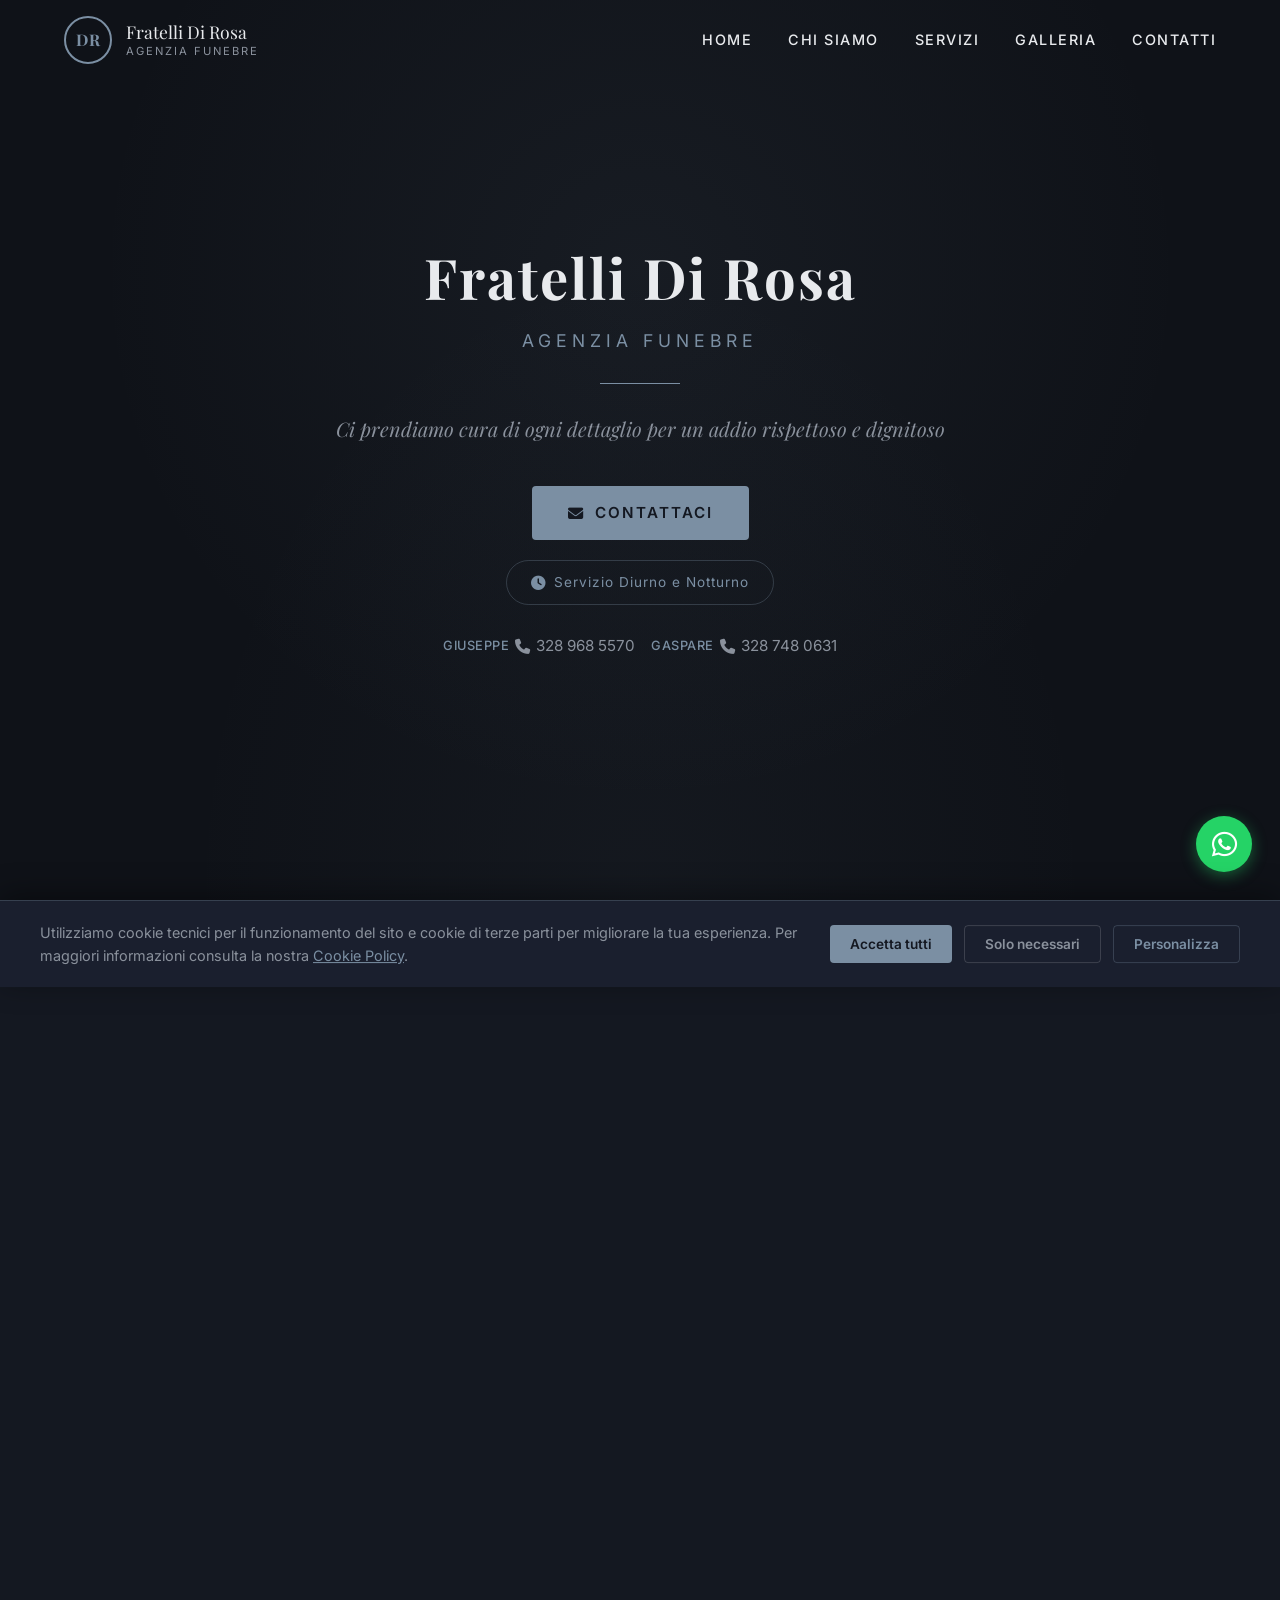
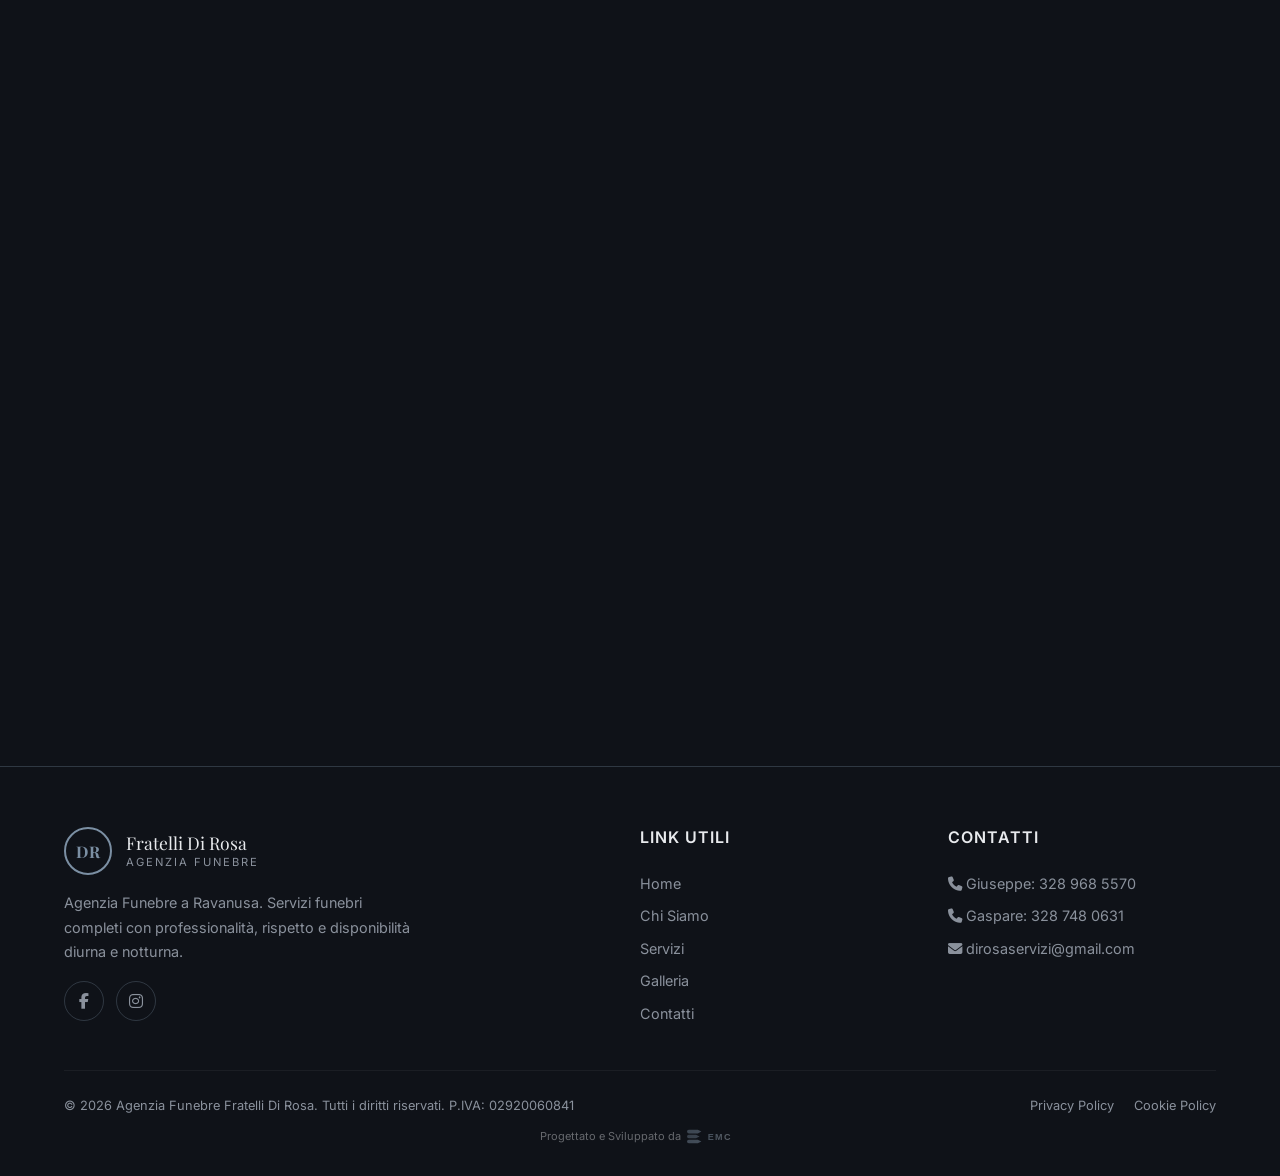
==== index.html @ 77606298 "Add gallery photos, service card background images, and proposal PPT - Downloaded 11 images from exi" ====
<!DOCTYPE html>
<html lang="it">
<head>
    <meta charset="UTF-8">
    <meta name="viewport" content="width=device-width, initial-scale=1.0">
    <meta name="description" content="Agenzia Funebre Fratelli Di Rosa a Ravanusa. Servizi funebri completi, lavori cimiteriali, tanatoestetica, cremazione. Disponibili diurno e notturno.">
    <meta name="keywords" content="agenzia funebre, Ravanusa, funerali, cremazione, lavori cimiteriali, tanatoestetica, camera ardente, Agrigento">
    <meta name="author" content="Agenzia Funebre Fratelli Di Rosa">
    <meta name="robots" content="index, follow">

    <!-- Open Graph -->
    <meta property="og:title" content="Fratelli Di Rosa - Agenzia Funebre">
    <meta property="og:description" content="Ci prendiamo cura di ogni dettaglio per un addio rispettoso e dignitoso. Servizi funebri completi a Ravanusa. Disponibili diurno e notturno.">
    <meta property="og:type" content="website">
    <meta property="og:locale" content="it_IT">

    <title>Fratelli Di Rosa - Agenzia Funebre | Ravanusa (AG)</title>

    <!-- Preconnect -->
    <link rel="preconnect" href="https://fonts.googleapis.com">
    <link rel="preconnect" href="https://fonts.gstatic.com" crossorigin>

    <!-- Google Fonts -->
    <link href="https://fonts.googleapis.com/css2?family=Inter:wght@300;400;500;600;700&family=Playfair+Display:ital,wght@0,400;0,500;0,600;0,700;1,400&display=swap" rel="stylesheet">

    <!-- Font Awesome -->
    <link rel="stylesheet" href="https://cdnjs.cloudflare.com/ajax/libs/font-awesome/6.5.1/css/all.min.css" integrity="sha512-DTOQO9RWCH3ppGqcWaEA1BIZOC6xxalwEsw9c2QQeAIftl+Vegovlnee1c9QX4TctnWMn13TZye+giMm8e2LwA==" crossorigin="anonymous" referrerpolicy="no-referrer">

    <!-- Favicon -->
    <link rel="icon" type="image/x-icon" href="favicon.ico">
    <link rel="apple-touch-icon" href="apple-touch-icon.png">

    <!-- Stylesheet -->
    <link rel="stylesheet" href="css/style.css">
</head>
<body>

    <!-- ========== HEADER ========== -->
    <header class="header" id="header">
        <div class="container">
            <nav class="nav">
                <a href="#hero" class="nav-logo">
                    <div class="nav-logo-icon">DR</div>
                    <div class="nav-logo-text">
                        Fratelli Di Rosa
                        <span>Agenzia Funebre</span>
                    </div>
                </a>

                <ul class="nav-links" id="navLinks">
                    <li><a href="#hero">Home</a></li>
                    <li><a href="#chi-siamo">Chi Siamo</a></li>
                    <li><a href="#servizi">Servizi</a></li>
                    <li><a href="#galleria">Galleria</a></li>
                    <li><a href="#contatti">Contatti</a></li>
                </ul>

                <button class="hamburger" id="hamburger" aria-label="Menu di navigazione" aria-expanded="false">
                    <span></span>
                    <span></span>
                    <span></span>
                </button>
            </nav>
        </div>
    </header>

    <!-- ========== HERO ========== -->
    <section class="hero" id="hero">
        <div class="hero-particles" id="heroParticles"></div>
        <div class="hero-content">
            <h1>Fratelli Di Rosa</h1>
            <p class="hero-subtitle">Agenzia Funebre</p>
            <div class="hero-divider"></div>
            <p class="hero-phrase">Ci prendiamo cura di ogni dettaglio per un addio rispettoso e dignitoso</p>
            <div class="hero-actions">
                <a href="#contatti" class="btn btn-primary">
                    <i class="fas fa-envelope"></i> Contattaci
                </a>
                <div class="hero-badge">
                    <i class="fas fa-clock"></i> Servizio Diurno e Notturno
                </div>
                <div class="hero-phones">
                    <a href="tel:+393289685570">
                        <span class="phone-name">Giuseppe</span>
                        <i class="fas fa-phone"></i> 328 968 5570
                    </a>
                    <a href="tel:+393287480631">
                        <span class="phone-name">Gaspare</span>
                        <i class="fas fa-phone"></i> 328 748 0631
                    </a>
                </div>
            </div>
        </div>
    </section>

    <!-- ========== CHI SIAMO ========== -->
    <section class="section about" id="chi-siamo">
        <div class="container">
            <div class="section-header fade-in">
                <h2>Chi Siamo</h2>
                <div class="section-line"></div>
                <p>Un'impresa familiare al servizio della comunità</p>
            </div>
            <div class="about-content fade-in">
                <div class="about-icon">
                    <i class="fas fa-hands-holding-heart"></i>
                </div>
                <p>
                    L'<strong>Agenzia Funebre Fratelli Di Rosa</strong> nasce dall'impegno e dalla dedizione
                    di due fratelli, <strong>Giuseppe</strong> e <strong>Gaspare Di Rosa</strong>, che hanno fatto
                    della cura e del rispetto per le famiglie la propria missione. Operiamo a Ravanusa
                    e in tutto il territorio provinciale con serietà e competenza.
                </p>
                <p>
                    Grazie alle certificazioni di <strong>Responsabile conduzione attività funeraria</strong>
                    e <strong>Addetto necroforo</strong>, garantiamo un servizio altamente qualificato e conforme
                    a tutte le normative vigenti. Ci occupiamo di ogni aspetto, dal supporto burocratico
                    all'organizzazione completa del rito funebre, per permettervi di vivere il momento
                    del commiato con serenità.
                </p>
                <p>
                    Il nostro impegno quotidiano è quello di offrire un servizio completo, discreto
                    e personalizzato, nel pieno rispetto della volontà e della memoria dei vostri cari.
                </p>
            </div>
            <div class="about-values fade-in">
                <div class="about-value">
                    <i class="fas fa-medal"></i>
                    <h4>Professionalità</h4>
                    <p>Competenza certificata e attenzione a ogni dettaglio organizzativo</p>
                </div>
                <div class="about-value">
                    <i class="fas fa-user-shield"></i>
                    <h4>Discrezione</h4>
                    <p>Riservatezza e rispetto in ogni fase del servizio</p>
                </div>
                <div class="about-value">
                    <i class="fas fa-graduation-cap"></i>
                    <h4>Competenza</h4>
                    <p>Personale qualificato con certificazioni professionali riconosciute</p>
                </div>
            </div>
        </div>
    </section>

    <!-- ========== SERVIZI ========== -->
    <section class="section services" id="servizi">
        <div class="container">
            <div class="section-header fade-in">
                <h2>I Nostri Servizi</h2>
                <div class="section-line"></div>
                <p>Un servizio completo per accompagnarvi in ogni necessità</p>
            </div>
            <div class="services-grid">
                <div class="service-card fade-in" style="background-image: url('images/s1.jpg');">
                    <div class="service-card-overlay"></div>
                    <div class="service-card-icon">
                        <i class="fas fa-file-signature"></i>
                    </div>
                    <h3>Agenzia Funebre Completa</h3>
                    <p>Organizzazione completa del servizio funebre: dalla scelta del cofano agli addobbi, dal trasporto alla cerimonia, gestendo ogni aspetto con cura e professionalità.</p>
                </div>
                <div class="service-card fade-in" style="background-image: url('images/s5.jpg');">
                    <div class="service-card-overlay"></div>
                    <div class="service-card-icon">
                        <i class="fas fa-landmark"></i>
                    </div>
                    <h3>Lavori Cimiteriali</h3>
                    <p>Servizi cimiteriali completi: tumulazione, estumulazione, esumazione, gestione loculi e manutenzione sepolture con competenza e rispetto.</p>
                </div>
                <div class="service-card fade-in" style="background-image: url('images/s6.jpg');">
                    <div class="service-card-overlay"></div>
                    <div class="service-card-icon">
                        <i class="fas fa-hand-sparkles"></i>
                    </div>
                    <h3>Tanatoestetica</h3>
                    <p>Trattamento estetico professionale della salma per restituire un aspetto sereno e naturale, nel rispetto della dignità del defunto.</p>
                </div>
                <div class="service-card fade-in" style="background-image: url('images/s1-1.jpg');">
                    <div class="service-card-overlay"></div>
                    <div class="service-card-icon">
                        <i class="fas fa-cross"></i>
                    </div>
                    <h3>Camera Ardente</h3>
                    <p>Allestimento della camera ardente presso il domicilio o le nostre strutture, curato in ogni dettaglio per un ultimo saluto raccolto e dignitoso.</p>
                </div>
                <div class="service-card fade-in" style="background-image: url('images/s2.jpg');">
                    <div class="service-card-overlay"></div>
                    <div class="service-card-icon">
                        <i class="fas fa-seedling"></i>
                    </div>
                    <h3>Addobbi Floreali</h3>
                    <p>Composizioni floreali eleganti e personalizzate per rendere omaggio ai vostri cari con gusto e raffinatezza.</p>
                </div>
                <div class="service-card fade-in" style="background-image: url('images/s3.jpg');">
                    <div class="service-card-overlay"></div>
                    <div class="service-card-icon">
                        <i class="fas fa-clipboard-check"></i>
                    </div>
                    <h3>Assistenza Burocratica</h3>
                    <p>Gestione completa di tutte le pratiche amministrative: certificati, permessi, comunicazioni agli enti competenti e disbrigo documentazione.</p>
                </div>
                <div class="service-card fade-in" style="background-image: url('images/s4.jpg');">
                    <div class="service-card-overlay"></div>
                    <div class="service-card-icon">
                        <i class="fas fa-fire"></i>
                    </div>
                    <h3>Cremazione Salma</h3>
                    <p>Assistenza completa per il servizio di cremazione, incluse le pratiche burocratiche e la scelta dell'urna cineraria.</p>
                </div>
            </div>
        </div>
    </section>

    <!-- ========== GALLERIA ========== -->
    <section class="section gallery" id="galleria">
        <div class="container">
            <div class="section-header fade-in">
                <h2>Galleria</h2>
                <div class="section-line"></div>
                <p>Le immagini della nostra agenzia e dei nostri servizi</p>
            </div>
            <div class="gallery-grid fade-in">
                <div class="gallery-item">
                    <img src="images/s1.jpg" alt="Agenzia Funebre Fratelli Di Rosa - Servizio funebre completo" loading="lazy">
                </div>
                <div class="gallery-item">
                    <img src="images/s1-1.jpg" alt="Allestimento camera ardente" loading="lazy">
                </div>
                <div class="gallery-item">
                    <img src="images/s2.jpg" alt="Addobbi floreali e composizioni" loading="lazy">
                </div>
                <div class="gallery-item">
                    <img src="images/s3.jpg" alt="Assistenza burocratica e pratiche funerarie" loading="lazy">
                </div>
                <div class="gallery-item">
                    <img src="images/s4.jpg" alt="Servizio cremazione salma" loading="lazy">
                </div>
                <div class="gallery-item">
                    <img src="images/s5.jpg" alt="Lavori cimiteriali" loading="lazy">
                </div>
                <div class="gallery-item">
                    <img src="images/s6.jpg" alt="Servizio di tanatoestetica" loading="lazy">
                </div>
                <div class="gallery-item">
                    <img src="images/s7.jpg" alt="Fratelli Di Rosa - La nostra agenzia" loading="lazy">
                </div>
                <div class="gallery-item">
                    <img src="images/s8.jpg" alt="Fratelli Di Rosa - Struttura e servizi" loading="lazy">
                </div>
                <div class="gallery-item">
                    <img src="images/s9.jpg" alt="Fratelli Di Rosa - Dettagli e allestimenti" loading="lazy">
                </div>
            </div>

            <!-- Lightbox Carousel -->
            <div class="lightbox-overlay" id="lightbox">
                <button class="lightbox-close" aria-label="Chiudi">&times;</button>
                <button class="lightbox-prev" aria-label="Foto precedente"><i class="fas fa-chevron-left"></i></button>
                <img src="" alt="" id="lightboxImg">
                <button class="lightbox-next" aria-label="Foto successiva"><i class="fas fa-chevron-right"></i></button>
                <div class="lightbox-counter" id="lightboxCounter"></div>
            </div>
        </div>
    </section>

    <!-- ========== PERCHÉ SCEGLIERCI ========== -->
    <section class="section why-us" id="perche-sceglierci">
        <div class="container">
            <div class="section-header fade-in">
                <h2>Perché Sceglierci</h2>
                <div class="section-line"></div>
            </div>
            <div class="why-us-grid">
                <div class="why-us-item fade-in">
                    <div class="why-us-item-icon">
                        <i class="fas fa-clock"></i>
                    </div>
                    <h3>Diurno e Notturno</h3>
                    <p>Siamo sempre raggiungibili, di giorno e di notte. In qualsiasi momento abbiate bisogno, potete contare sulla nostra presenza immediata e il nostro supporto.</p>
                </div>
                <div class="why-us-item fade-in">
                    <div class="why-us-item-icon">
                        <i class="fas fa-award"></i>
                    </div>
                    <h3>Esperienza e Certificazioni</h3>
                    <p>Personale qualificato con certificazioni di Responsabile conduzione attività funeraria e Addetto necroforo, per un servizio conforme alle normative e di altissima qualità.</p>
                </div>
                <div class="why-us-item fade-in">
                    <div class="why-us-item-icon">
                        <i class="fas fa-hand-holding-heart"></i>
                    </div>
                    <h3>Vicinanza Umana</h3>
                    <p>Ogni famiglia è unica. Offriamo un supporto umano e personalizzato, con la discrezione, l'empatia e il rispetto che il momento richiede.</p>
                </div>
            </div>
        </div>
    </section>

    <!-- ========== CONTATTI ========== -->
    <section class="section contact" id="contatti">
        <div class="container">
            <div class="section-header fade-in">
                <h2>Contattaci</h2>
                <div class="section-line"></div>
                <p>Siamo a vostra disposizione per qualsiasi necessità</p>
            </div>

            <div class="contact-wrapper">
                <!-- Info Contatti -->
                <div class="contact-info fade-in-left">
                    <h3>Recapiti</h3>

                    <div class="contact-info-item">
                        <i class="fas fa-location-dot"></i>
                        <div class="contact-info-item-content">
                            <h4>Indirizzo</h4>
                            <p>Via Olimpica 18, 92029<br>Ravanusa (AG)</p>
                        </div>
                    </div>

                    <div class="contact-info-item">
                        <i class="fas fa-phone"></i>
                        <div class="contact-info-item-content">
                            <h4>Telefono</h4>
                            <div class="contact-phones">
                                <a href="tel:+393289685570">Giuseppe: 328 968 5570</a>
                                <a href="tel:+393287480631">Gaspare: 328 748 0631</a>
                            </div>
                        </div>
                    </div>

                    <div class="contact-info-item">
                        <i class="fas fa-envelope"></i>
                        <div class="contact-info-item-content">
                            <h4>Email</h4>
                            <a href="mailto:dirosaservizi@gmail.com">dirosaservizi@gmail.com</a>
                        </div>
                    </div>

                    <div class="contact-info-item">
                        <i class="fas fa-clock"></i>
                        <div class="contact-info-item-content">
                            <h4>Disponibilità</h4>
                            <p>Servizio diurno e notturno<br>Sempre disponibili</p>
                        </div>
                    </div>
                </div>

                <!-- Form Contatto -->
                <div class="contact-form fade-in-right">
                    <h3>Scrivici un messaggio</h3>
                    <form id="contactForm" novalidate>
                        <div class="form-group">
                            <label for="nome">Nome e Cognome *</label>
                            <input type="text" id="nome" name="nome" placeholder="Il tuo nome completo" required>
                            <p class="error-message">Inserisci il tuo nome</p>
                        </div>
                        <div class="form-group">
                            <label for="telefono">Telefono *</label>
                            <input type="tel" id="telefono" name="telefono" placeholder="Il tuo numero di telefono" required>
                            <p class="error-message">Inserisci il tuo numero di telefono</p>
                        </div>
                        <div class="form-group">
                            <label for="email">Email</label>
                            <input type="email" id="email" name="email" placeholder="La tua email (opzionale)">
                            <p class="error-message">Inserisci un indirizzo email valido</p>
                        </div>
                        <div class="form-group">
                            <label for="messaggio">Messaggio *</label>
                            <textarea id="messaggio" name="messaggio" placeholder="Scrivi il tuo messaggio..." required></textarea>
                            <p class="error-message">Inserisci un messaggio</p>
                        </div>
                        <div class="form-checkbox" id="privacyCheckbox">
                            <input type="checkbox" id="privacy" name="privacy" required>
                            <label for="privacy">
                                Ho letto e accetto la <a href="privacy.html" target="_blank">Privacy Policy</a>.
                                Autorizzo il trattamento dei miei dati personali ai sensi del Regolamento UE 2016/679 (GDPR). *
                            </label>
                        </div>
                        <button type="submit" class="btn btn-primary btn-submit">
                            <i class="fas fa-paper-plane"></i> Invia Messaggio
                        </button>
                    </form>
                    <div class="form-success" id="formSuccess">
                        <i class="fas fa-check-circle"></i>
                        <h4>Messaggio inviato!</h4>
                        <p>Grazie per averci contattato. Vi risponderemo il prima possibile.</p>
                    </div>
                </div>
            </div>

            <!-- Google Maps -->
            <div class="contact-map fade-in">
                <h3>Dove Trovarci</h3>
                <div class="map-container" id="mapContainer">
                    <div class="map-placeholder" id="mapPlaceholder">
                        <i class="fas fa-map-marker-alt"></i>
                        <p>Per visualizzare la mappa, accetta i cookie di terze parti.</p>
                        <p><a href="https://maps.google.com/?q=Via+Olimpica+18+Ravanusa+AG" target="_blank" rel="noopener noreferrer">Apri in Google Maps</a></p>
                    </div>
                </div>
            </div>
        </div>
    </section>

    <!-- ========== FOOTER ========== -->
    <footer class="footer">
        <div class="container">
            <div class="footer-content">
                <div class="footer-brand">
                    <a href="#hero" class="nav-logo">
                        <div class="nav-logo-icon">DR</div>
                        <div class="nav-logo-text">
                            Fratelli Di Rosa
                            <span>Agenzia Funebre</span>
                        </div>
                    </a>
                    <p>
                        Agenzia Funebre a Ravanusa.
                        Servizi funebri completi con professionalità, rispetto e disponibilità diurna e notturna.
                    </p>
                    <div class="footer-social">
                        <a href="https://www.facebook.com/AgenziaFunebreDiRosa" target="_blank" rel="noopener noreferrer" aria-label="Facebook"><i class="fab fa-facebook-f"></i></a>
                        <a href="https://www.instagram.com/agenzia_funebre_f.lli_di_rosa" target="_blank" rel="noopener noreferrer" aria-label="Instagram"><i class="fab fa-instagram"></i></a>
                    </div>
                </div>

                <div class="footer-col">
                    <h4>Link Utili</h4>
                    <div class="footer-links">
                        <a href="#hero">Home</a>
                        <a href="#chi-siamo">Chi Siamo</a>
                        <a href="#servizi">Servizi</a>
                        <a href="#galleria">Galleria</a>
                        <a href="#contatti">Contatti</a>
                    </div>
                </div>

                <div class="footer-col">
                    <h4>Contatti</h4>
                    <div class="footer-links">
                        <a href="tel:+393289685570"><i class="fas fa-phone"></i> Giuseppe: 328 968 5570</a>
                        <a href="tel:+393287480631"><i class="fas fa-phone"></i> Gaspare: 328 748 0631</a>
                        <a href="mailto:dirosaservizi@gmail.com"><i class="fas fa-envelope"></i> dirosaservizi@gmail.com</a>
                    </div>
                </div>
            </div>

            <div class="footer-bottom">
                <p>&copy; 2026 Agenzia Funebre Fratelli Di Rosa. Tutti i diritti riservati. P.IVA: 02920060841</p>
                <div class="footer-bottom-links">
                    <a href="privacy.html">Privacy Policy</a>
                    <a href="cookie-policy.html">Cookie Policy</a>
                </div>
            </div>
            <a href="https://www.enricomariacaruso.it" target="_blank" rel="noopener" title="Progettato e Sviluppato da Enrico Maria Caruso" style="margin-top:10px;display:flex;align-items:center;justify-content:center;gap:6px;opacity:0.4;font-size:11px;text-decoration:none;color:inherit;"><span>Progettato e Sviluppato da</span> <svg xmlns="http://www.w3.org/2000/svg" viewBox="0 0 120 40" height="18"><defs><linearGradient id="emcG" x1="0" y1="0" x2="120" y2="40" gradientUnits="userSpaceOnUse"><stop offset="0%" stop-color="#7b8fa3"/><stop offset="45%" stop-color="#9bb0c4"/><stop offset="100%" stop-color="#e8eaed"/></linearGradient><linearGradient id="emcIG" x1="0" y1="0" x2="40" y2="40" gradientUnits="userSpaceOnUse"><stop offset="0%" stop-color="#7b8fa3"/><stop offset="100%" stop-color="#9bb0c4"/></linearGradient></defs><path d="M4,4 H24 L32,8 L24,12 H4 A4,4 0 0,1 4,4Z" fill="url(#emcIG)"/><path d="M4,15 H20 L28,19 L20,23 H4 A4,4 0 0,1 4,15Z" fill="url(#emcIG)" opacity="0.85"/><path d="M4,26 H24 L32,30 L24,34 H4 A4,4 0 0,1 4,26Z" fill="url(#emcIG)"/><text x="46" y="27" font-family="'Space Grotesk','Segoe UI','Helvetica Neue',Arial,sans-serif" font-size="20" font-weight="700" fill="url(#emcG)" letter-spacing="3">EMC</text></svg></a>
        </div>
    </footer>

    <!-- ========== COOKIE BANNER ========== -->
    <div class="cookie-banner" id="cookieBanner">
        <div class="cookie-banner-content">
            <div class="cookie-banner-text">
                <p>
                    Utilizziamo cookie tecnici per il funzionamento del sito e cookie di terze parti per
                    migliorare la tua esperienza. Per maggiori informazioni consulta la nostra
                    <a href="cookie-policy.html">Cookie Policy</a>.
                </p>
            </div>
            <div class="cookie-banner-actions">
                <button class="cookie-btn cookie-btn-accept" id="cookieAcceptAll">Accetta tutti</button>
                <button class="cookie-btn cookie-btn-necessary" id="cookieNecessary">Solo necessari</button>
                <button class="cookie-btn cookie-btn-settings" id="cookieSettings">Personalizza</button>
            </div>
        </div>
    </div>

    <!-- ========== COOKIE MODAL ========== -->
    <div class="cookie-modal-overlay" id="cookieModalOverlay">
        <div class="cookie-modal">
            <h3>Impostazioni Cookie</h3>
            <p>Scegli quali categorie di cookie desideri accettare. I cookie tecnici sono necessari per il funzionamento del sito e non possono essere disattivati.</p>

            <div class="cookie-category">
                <div class="cookie-category-header">
                    <h4>Cookie Tecnici</h4>
                    <span class="cookie-always-active">Sempre attivi</span>
                </div>
                <p>Necessari per il funzionamento del sito web. Includono le preferenze sui cookie e le funzionalità essenziali.</p>
            </div>

            <div class="cookie-category">
                <div class="cookie-category-header">
                    <h4>Cookie di Terze Parti</h4>
                    <label class="toggle-switch">
                        <input type="checkbox" id="cookieThirdParty">
                        <span class="toggle-slider"></span>
                    </label>
                </div>
                <p>Utilizzati per integrare servizi esterni come Google Maps e Google Fonts. La disattivazione potrebbe limitare alcune funzionalità.</p>
            </div>

            <div class="cookie-modal-actions">
                <button class="cookie-btn cookie-btn-necessary" id="cookieModalReject">Solo necessari</button>
                <button class="cookie-btn cookie-btn-accept" id="cookieModalSave">Salva preferenze</button>
            </div>
        </div>
    </div>

    <!-- WhatsApp Button -->
    <a href="https://wa.me/393289685570?text=Buongiorno%2C%20vorrei%20informazioni%20sui%20vostri%20servizi." class="whatsapp-btn" target="_blank" rel="noopener noreferrer" aria-label="Contattaci su WhatsApp">
        <i class="fab fa-whatsapp"></i>
    </a>

    <!-- Scripts -->
    <script src="js/cookie.js"></script>
    <script src="js/main.js"></script>

</body>
</html>
---- css/style.css ----
/* ============================================
   Fratelli Di Rosa - Agenzia Funebre
   Tema Elegante Scuro con Accenti Blu/Argento
   ============================================ */

/* --- CSS Variables --- */
:root {
    --bg-primary: #141821;
    --bg-secondary: #0f1218;
    --bg-tertiary: #1a1f2e;
    --accent: #7b8fa3;
    --accent-light: #9bb0c4;
    --accent-transparent: rgba(123, 143, 163, 0.3);
    --accent-glow: rgba(123, 143, 163, 0.15);
    --text-primary: #e8eaed;
    --text-secondary: #8a919c;
    --text-dark: #141821;
    --font-heading: 'Playfair Display', Georgia, serif;
    --font-body: 'Inter', 'Lato', Arial, sans-serif;
    --transition: 0.3s ease;
    --transition-slow: 0.6s ease;
    --max-width: 1200px;
    --nav-height: 80px;
}

/* --- Reset & Base --- */
*,
*::before,
*::after {
    margin: 0;
    padding: 0;
    box-sizing: border-box;
}

html {
    scroll-behavior: smooth;
    font-size: 16px;
}

body {
    font-family: var(--font-body);
    background-color: var(--bg-primary);
    color: var(--text-primary);
    line-height: 1.7;
    overflow-x: hidden;
    -webkit-font-smoothing: antialiased;
    -moz-osx-font-smoothing: grayscale;
}

a {
    color: var(--accent);
    text-decoration: none;
    transition: color var(--transition);
}

a:hover {
    color: var(--accent-light);
}

img {
    max-width: 100%;
    height: auto;
    display: block;
}

ul {
    list-style: none;
}

h1, h2, h3, h4, h5, h6 {
    font-family: var(--font-heading);
    font-weight: 700;
    line-height: 1.3;
    color: var(--text-primary);
}

.container {
    width: 100%;
    max-width: var(--max-width);
    margin: 0 auto;
    padding: 0 24px;
}

/* --- Section Shared --- */
.section {
    padding: 100px 0;
}

.section-header {
    text-align: center;
    margin-bottom: 60px;
}

.section-header h2 {
    font-size: 2.5rem;
    margin-bottom: 16px;
    color: var(--text-primary);
}

.section-header .section-line {
    width: 60px;
    height: 3px;
    background: var(--accent);
    margin: 0 auto 20px;
    border-radius: 2px;
}

.section-header p {
    font-size: 1.1rem;
    color: var(--text-secondary);
    max-width: 600px;
    margin: 0 auto;
}

/* --- Scroll Animations --- */
.fade-in {
    opacity: 0;
    transform: translateY(30px);
    transition: opacity 0.8s ease, transform 0.8s ease;
}

.fade-in.visible {
    opacity: 1;
    transform: translateY(0);
}

.fade-in-left {
    opacity: 0;
    transform: translateX(-40px);
    transition: opacity 0.8s ease, transform 0.8s ease;
}

.fade-in-left.visible {
    opacity: 1;
    transform: translateX(0);
}

.fade-in-right {
    opacity: 0;
    transform: translateX(40px);
    transition: opacity 0.8s ease, transform 0.8s ease;
}

.fade-in-right.visible {
    opacity: 1;
    transform: translateX(0);
}

/* --- Header / Navbar --- */
.header {
    position: fixed;
    top: 0;
    left: 0;
    width: 100%;
    z-index: 1000;
    transition: background-color var(--transition), box-shadow var(--transition);
    background-color: transparent;
}

.header.scrolled {
    background-color: rgba(15, 18, 24, 0.97);
    box-shadow: 0 2px 20px rgba(0, 0, 0, 0.5);
    backdrop-filter: blur(10px);
}

.nav {
    display: flex;
    align-items: center;
    justify-content: space-between;
    height: var(--nav-height);
}

.nav-logo {
    display: flex;
    align-items: center;
    gap: 14px;
    text-decoration: none;
}

.nav-logo-icon {
    width: 48px;
    height: 48px;
    border: 2px solid var(--accent);
    border-radius: 50%;
    display: flex;
    align-items: center;
    justify-content: center;
    font-family: var(--font-heading);
    font-weight: 700;
    font-size: 1rem;
    color: var(--accent);
    flex-shrink: 0;
    letter-spacing: 1px;
}

.nav-logo-text {
    font-family: var(--font-heading);
    font-size: 1.1rem;
    color: var(--text-primary);
    line-height: 1.3;
}

.nav-logo-text span {
    display: block;
    font-size: 0.7rem;
    color: var(--text-secondary);
    font-family: var(--font-body);
    text-transform: uppercase;
    letter-spacing: 2px;
}

.nav-links {
    display: flex;
    align-items: center;
    gap: 36px;
}

.nav-links a {
    color: var(--text-primary);
    font-size: 0.9rem;
    font-weight: 500;
    text-transform: uppercase;
    letter-spacing: 1.5px;
    position: relative;
    padding: 4px 0;
}

.nav-links a::after {
    content: '';
    position: absolute;
    bottom: -2px;
    left: 0;
    width: 0;
    height: 2px;
    background: var(--accent);
    transition: width var(--transition);
}

.nav-links a:hover::after,
.nav-links a.active::after {
    width: 100%;
}

.nav-links a:hover,
.nav-links a.active {
    color: var(--accent);
}

/* Hamburger Menu */
.hamburger {
    display: none;
    flex-direction: column;
    justify-content: center;
    gap: 5px;
    cursor: pointer;
    padding: 8px;
    background: none;
    border: none;
    z-index: 1001;
}

.hamburger span {
    display: block;
    width: 26px;
    height: 2px;
    background: var(--text-primary);
    transition: all var(--transition);
    border-radius: 2px;
}

.hamburger.active span:nth-child(1) {
    transform: rotate(45deg) translate(5px, 5px);
}

.hamburger.active span:nth-child(2) {
    opacity: 0;
}

.hamburger.active span:nth-child(3) {
    transform: rotate(-45deg) translate(5px, -5px);
}

/* --- Hero Section --- */
.hero {
    position: relative;
    min-height: 100vh;
    display: flex;
    align-items: center;
    justify-content: center;
    text-align: center;
    background: var(--bg-secondary);
    overflow: hidden;
}

.hero::before {
    content: '';
    position: absolute;
    inset: 0;
    background:
        radial-gradient(ellipse at 50% 30%, rgba(123, 143, 163, 0.08) 0%, transparent 60%),
        radial-gradient(ellipse at 50% 100%, rgba(123, 143, 163, 0.05) 0%, transparent 50%);
    pointer-events: none;
}

/* Floating Particles */
.hero-particles {
    position: absolute;
    inset: 0;
    z-index: 0;
    pointer-events: none;
}

.particle {
    position: absolute;
    background: var(--accent);
    border-radius: 50%;
    opacity: 0;
}

.particle--circle {
    animation: float-up 8s infinite ease-in-out;
}

.particle--cross {
    background: none;
    border-radius: 0;
    animation: float-up-spin 10s infinite ease-in-out;
}

.particle--cross::before,
.particle--cross::after {
    content: '';
    position: absolute;
    background: var(--accent);
    border-radius: 1px;
}

.particle--cross::before {
    width: 100%;
    height: 30%;
    top: 35%;
    left: 0;
}

.particle--cross::after {
    width: 30%;
    height: 100%;
    top: 0;
    left: 35%;
}

.particle--diamond {
    border-radius: 2px;
    animation: float-up-diamond 9s infinite ease-in-out;
}

@keyframes float-up {
    0% {
        opacity: 0;
        transform: translateY(100vh) scale(0);
    }
    10% {
        opacity: 0.5;
    }
    50% {
        opacity: 0.4;
    }
    90% {
        opacity: 0.3;
    }
    100% {
        opacity: 0;
        transform: translateY(-10vh) scale(1);
    }
}

@keyframes float-up-spin {
    0% {
        opacity: 0;
        transform: translateY(100vh) scale(0) rotate(0deg);
    }
    10% {
        opacity: 0.35;
    }
    50% {
        opacity: 0.25;
    }
    90% {
        opacity: 0.15;
    }
    100% {
        opacity: 0;
        transform: translateY(-10vh) scale(1) rotate(180deg);
    }
}

@keyframes float-up-diamond {
    0% {
        opacity: 0;
        transform: translateY(100vh) scale(0) rotate(45deg);
    }
    10% {
        opacity: 0.45;
    }
    50% {
        opacity: 0.35;
    }
    90% {
        opacity: 0.2;
    }
    100% {
        opacity: 0;
        transform: translateY(-10vh) scale(1) rotate(45deg);
    }
}

.hero-content {
    position: relative;
    z-index: 1;
    padding: 0 24px;
    max-width: 800px;
}

.hero h1 {
    font-size: 3.5rem;
    margin-bottom: 12px;
    letter-spacing: 2px;
    color: var(--text-primary);
}

.hero-subtitle {
    font-size: 1.1rem;
    text-transform: uppercase;
    letter-spacing: 5px;
    color: var(--accent);
    margin-bottom: 28px;
    font-weight: 400;
}

.hero-divider {
    width: 80px;
    height: 1px;
    background: var(--accent);
    margin: 0 auto 28px;
}

.hero-phrase {
    font-size: 1.25rem;
    color: var(--text-secondary);
    font-style: italic;
    margin-bottom: 40px;
    font-family: var(--font-heading);
}

.hero-actions {
    display: flex;
    flex-direction: column;
    align-items: center;
    gap: 20px;
}

.btn {
    display: inline-flex;
    align-items: center;
    gap: 10px;
    padding: 14px 36px;
    font-size: 0.95rem;
    font-weight: 600;
    text-transform: uppercase;
    letter-spacing: 2px;
    border: none;
    border-radius: 4px;
    cursor: pointer;
    transition: all var(--transition);
    text-decoration: none;
    font-family: var(--font-body);
}

.btn-primary {
    background: var(--accent);
    color: var(--text-dark);
}

.btn-primary:hover {
    background: var(--accent-light);
    color: var(--text-dark);
    transform: translateY(-2px);
    box-shadow: 0 8px 25px rgba(123, 143, 163, 0.3);
}

.btn-outline {
    background: transparent;
    color: var(--accent);
    border: 1px solid var(--accent);
}

.btn-outline:hover {
    background: var(--accent);
    color: var(--text-dark);
    transform: translateY(-2px);
}

.hero-badge {
    display: inline-flex;
    align-items: center;
    gap: 8px;
    padding: 10px 24px;
    border: 1px solid var(--accent-transparent);
    border-radius: 50px;
    font-size: 0.85rem;
    color: var(--accent);
    letter-spacing: 1px;
}

.hero-badge i {
    font-size: 0.9rem;
}

.hero-phones {
    display: flex;
    flex-wrap: wrap;
    justify-content: center;
    gap: 16px;
    margin-top: 8px;
}

.hero-phones a {
    color: var(--text-secondary);
    font-size: 0.95rem;
    display: inline-flex;
    align-items: center;
    gap: 6px;
    transition: color var(--transition);
}

.hero-phones a:hover {
    color: var(--accent);
}

.hero-phones .phone-name {
    color: var(--accent);
    font-weight: 500;
    font-size: 0.8rem;
    text-transform: uppercase;
    letter-spacing: 0.5px;
}

/* --- Chi Siamo --- */
.about {
    background: var(--bg-primary);
}

.about-content {
    max-width: 800px;
    margin: 0 auto;
    text-align: center;
}

.about-icon {
    font-size: 2.5rem;
    color: var(--accent);
    margin-bottom: 24px;
}

.about-content p {
    font-size: 1.1rem;
    color: var(--text-secondary);
    margin-bottom: 20px;
    line-height: 1.9;
}

.about-content p:last-of-type {
    margin-bottom: 0;
}

.about-values {
    display: grid;
    grid-template-columns: repeat(3, 1fr);
    gap: 40px;
    margin-top: 50px;
    padding-top: 50px;
    border-top: 1px solid var(--accent-transparent);
}

.about-value {
    text-align: center;
}

.about-value i {
    font-size: 1.8rem;
    color: var(--accent);
    margin-bottom: 14px;
    display: block;
}

.about-value h4 {
    font-size: 1.1rem;
    margin-bottom: 8px;
    color: var(--text-primary);
}

.about-value p {
    font-size: 0.9rem;
    color: var(--text-secondary);
    margin-bottom: 0;
}

/* --- Servizi --- */
.services {
    background: var(--bg-secondary);
}

.services-grid {
    display: grid;
    grid-template-columns: repeat(3, 1fr);
    gap: 30px;
}

.service-card {
    background: var(--bg-tertiary);
    border: 1px solid rgba(255, 255, 255, 0.05);
    border-radius: 8px;
    padding: 40px 30px;
    text-align: center;
    transition: all var(--transition);
    position: relative;
    overflow: hidden;
    background-size: cover;
    background-position: center;
    background-repeat: no-repeat;
}

.service-card-overlay {
    position: absolute;
    inset: 0;
    background: rgba(20, 24, 33, 0.88);
    transition: background var(--transition);
    z-index: 0;
}

.service-card:hover .service-card-overlay {
    background: rgba(20, 24, 33, 0.78);
}

.service-card::before {
    content: '';
    position: absolute;
    top: 0;
    left: 0;
    right: 0;
    height: 3px;
    background: var(--accent);
    transform: scaleX(0);
    transition: transform var(--transition);
    z-index: 2;
}

.service-card:hover {
    border-color: var(--accent-transparent);
    transform: translateY(-5px);
    box-shadow: 0 10px 40px rgba(0, 0, 0, 0.3);
}

.service-card:hover::before {
    transform: scaleX(1);
}

.service-card h3,
.service-card p {
    position: relative;
    z-index: 1;
}

.service-card-icon {
    position: relative;
    z-index: 1;
    width: 70px;
    height: 70px;
    margin: 0 auto 24px;
    border-radius: 50%;
    background: var(--accent-glow);
    display: flex;
    align-items: center;
    justify-content: center;
    font-size: 1.6rem;
    color: var(--accent);
    transition: all var(--transition);
}

.service-card:hover .service-card-icon {
    background: var(--accent);
    color: var(--text-dark);
}

.service-card h3 {
    font-size: 1.2rem;
    margin-bottom: 14px;
    color: var(--text-primary);
}

.service-card p {
    font-size: 0.95rem;
    color: var(--text-secondary);
    line-height: 1.7;
}

/* --- Galleria --- */
.gallery {
    background: var(--bg-primary);
}

.gallery-grid {
    display: grid;
    grid-template-columns: repeat(3, 1fr);
    gap: 20px;
}

.gallery-item {
    border-radius: 8px;
    overflow: hidden;
    position: relative;
    aspect-ratio: 4 / 3;
    cursor: pointer;
}

.gallery-item img {
    width: 100%;
    height: 100%;
    object-fit: cover;
    transition: transform 0.5s ease, filter var(--transition);
    filter: brightness(0.85);
}

.gallery-item:hover img {
    transform: scale(1.05);
    filter: brightness(1);
}

.gallery-item::after {
    content: '';
    position: absolute;
    inset: 0;
    border: 1px solid transparent;
    border-radius: 8px;
    transition: border-color var(--transition);
}

.gallery-item:hover::after {
    border-color: var(--accent-transparent);
}

.gallery-placeholder {
    grid-column: 1 / -1;
    display: flex;
    flex-direction: column;
    align-items: center;
    justify-content: center;
    padding: 80px 24px;
    background: var(--bg-tertiary);
    border: 1px dashed var(--accent-transparent);
    border-radius: 8px;
    text-align: center;
    gap: 16px;
}

.gallery-placeholder i {
    font-size: 3rem;
    color: var(--accent);
    opacity: 0.5;
}

.gallery-placeholder p {
    font-size: 1.05rem;
    color: var(--text-secondary);
}

/* Lightbox Carousel */
.lightbox-overlay {
    position: fixed;
    inset: 0;
    background: rgba(0, 0, 0, 0.94);
    z-index: 10000;
    display: none;
    align-items: center;
    justify-content: center;
    padding: 24px 80px;
}

.lightbox-overlay.show {
    display: flex;
}

.lightbox-overlay img {
    max-width: 85vw;
    max-height: 82vh;
    object-fit: contain;
    border-radius: 4px;
    transition: opacity 0.3s ease;
}

.lightbox-close {
    position: absolute;
    top: 20px;
    right: 28px;
    background: none;
    border: none;
    color: var(--text-primary);
    font-size: 2rem;
    cursor: pointer;
    opacity: 0.7;
    transition: opacity var(--transition);
    z-index: 1;
}

.lightbox-close:hover {
    opacity: 1;
}

.lightbox-prev,
.lightbox-next {
    position: absolute;
    top: 50%;
    transform: translateY(-50%);
    background: rgba(255, 255, 255, 0.08);
    border: 1px solid rgba(255, 255, 255, 0.15);
    color: var(--text-primary);
    width: 50px;
    height: 50px;
    border-radius: 50%;
    display: flex;
    align-items: center;
    justify-content: center;
    font-size: 1.1rem;
    cursor: pointer;
    opacity: 0.6;
    transition: all var(--transition);
    z-index: 1;
}

.lightbox-prev {
    left: 20px;
}

.lightbox-next {
    right: 20px;
}

.lightbox-prev:hover,
.lightbox-next:hover {
    opacity: 1;
    background: var(--accent);
    border-color: var(--accent);
    color: var(--text-dark);
}

.lightbox-counter {
    position: absolute;
    bottom: 24px;
    left: 50%;
    transform: translateX(-50%);
    font-size: 0.9rem;
    color: var(--text-secondary);
    letter-spacing: 2px;
}

/* --- Perche Sceglierci --- */
.why-us {
    background: var(--bg-primary);
}

.why-us-grid {
    display: grid;
    grid-template-columns: repeat(3, 1fr);
    gap: 40px;
}

.why-us-item {
    text-align: center;
    padding: 40px 30px;
}

.why-us-item-icon {
    width: 80px;
    height: 80px;
    margin: 0 auto 24px;
    border: 2px solid var(--accent-transparent);
    border-radius: 50%;
    display: flex;
    align-items: center;
    justify-content: center;
    font-size: 1.8rem;
    color: var(--accent);
    transition: all var(--transition);
}

.why-us-item:hover .why-us-item-icon {
    border-color: var(--accent);
    background: var(--accent-glow);
}

.why-us-item h3 {
    font-size: 1.3rem;
    margin-bottom: 14px;
    color: var(--text-primary);
}

.why-us-item p {
    font-size: 0.95rem;
    color: var(--text-secondary);
    line-height: 1.8;
}

/* --- Contatti --- */
.contact {
    background: var(--bg-secondary);
}

.contact-wrapper {
    display: grid;
    grid-template-columns: 1fr 1fr;
    gap: 60px;
}

.contact-info h3 {
    font-size: 1.5rem;
    margin-bottom: 30px;
    color: var(--text-primary);
}

.contact-info-item {
    display: flex;
    align-items: flex-start;
    gap: 16px;
    margin-bottom: 28px;
}

.contact-info-item i {
    width: 44px;
    height: 44px;
    border: 1px solid var(--accent-transparent);
    border-radius: 50%;
    display: flex;
    align-items: center;
    justify-content: center;
    color: var(--accent);
    font-size: 1rem;
    flex-shrink: 0;
    margin-top: 2px;
}

.contact-info-item-content h4 {
    font-size: 1rem;
    font-family: var(--font-body);
    font-weight: 600;
    color: var(--text-primary);
    margin-bottom: 4px;
}

.contact-info-item-content p,
.contact-info-item-content a {
    font-size: 0.95rem;
    color: var(--text-secondary);
    line-height: 1.7;
}

.contact-info-item-content a:hover {
    color: var(--accent);
}

.contact-phones {
    display: flex;
    flex-direction: column;
    gap: 4px;
}

/* Contact Form */
.contact-form h3 {
    font-size: 1.5rem;
    margin-bottom: 30px;
    color: var(--text-primary);
}

.form-group {
    margin-bottom: 20px;
}

.form-group label {
    display: block;
    font-size: 0.85rem;
    font-weight: 500;
    color: var(--text-secondary);
    margin-bottom: 8px;
    text-transform: uppercase;
    letter-spacing: 1px;
}

.form-group input,
.form-group textarea {
    width: 100%;
    padding: 14px 18px;
    background: var(--bg-tertiary);
    border: 1px solid rgba(255, 255, 255, 0.08);
    border-radius: 4px;
    color: var(--text-primary);
    font-family: var(--font-body);
    font-size: 0.95rem;
    transition: border-color var(--transition);
    outline: none;
}

.form-group input:focus,
.form-group textarea:focus {
    border-color: var(--accent);
}

.form-group input::placeholder,
.form-group textarea::placeholder {
    color: var(--text-secondary);
    opacity: 0.5;
}

.form-group textarea {
    resize: vertical;
    min-height: 130px;
}

.form-group.error input,
.form-group.error textarea {
    border-color: #c94c4c;
}

.form-group .error-message {
    color: #c94c4c;
    font-size: 0.8rem;
    margin-top: 6px;
    display: none;
}

.form-group.error .error-message {
    display: block;
}

.form-checkbox {
    display: flex;
    align-items: flex-start;
    gap: 12px;
    margin-bottom: 24px;
}

.form-checkbox input[type="checkbox"] {
    width: 18px;
    height: 18px;
    margin-top: 3px;
    accent-color: var(--accent);
    flex-shrink: 0;
    cursor: pointer;
}

.form-checkbox label {
    font-size: 0.85rem;
    color: var(--text-secondary);
    line-height: 1.6;
    cursor: pointer;
}

.form-checkbox label a {
    color: var(--accent);
    text-decoration: underline;
}

.form-checkbox.error label {
    color: #c94c4c;
}

.btn-submit {
    width: 100%;
}

.form-success {
    display: none;
    text-align: center;
    padding: 30px;
    background: var(--accent-glow);
    border: 1px solid var(--accent-transparent);
    border-radius: 8px;
}

.form-success i {
    font-size: 2.5rem;
    color: var(--accent);
    margin-bottom: 16px;
}

.form-success h4 {
    font-size: 1.2rem;
    margin-bottom: 8px;
}

.form-success p {
    color: var(--text-secondary);
    font-size: 0.95rem;
}

/* Google Maps */
.contact-map {
    margin-top: 60px;
}

.contact-map h3 {
    font-size: 1.5rem;
    margin-bottom: 24px;
    text-align: center;
    color: var(--text-primary);
}

.map-container {
    width: 100%;
    height: 400px;
    border-radius: 8px;
    overflow: hidden;
    border: 1px solid rgba(255, 255, 255, 0.08);
}

.map-container iframe {
    width: 100%;
    height: 100%;
    border: none;
    filter: grayscale(0.3) brightness(0.85);
}

.map-placeholder {
    width: 100%;
    height: 100%;
    display: flex;
    flex-direction: column;
    align-items: center;
    justify-content: center;
    background: var(--bg-tertiary);
    color: var(--text-secondary);
    gap: 12px;
}

.map-placeholder i {
    font-size: 2rem;
    color: var(--accent);
}

.map-placeholder p {
    font-size: 0.9rem;
}

.map-placeholder a {
    color: var(--accent);
    text-decoration: underline;
}

/* --- Footer --- */
.footer {
    background: var(--bg-secondary);
    border-top: 1px solid var(--accent-transparent);
    padding: 60px 0 30px;
}

.footer-content {
    display: grid;
    grid-template-columns: 2fr 1fr 1fr;
    gap: 40px;
    margin-bottom: 40px;
}

.footer-brand .nav-logo {
    margin-bottom: 16px;
}

.footer-brand p {
    color: var(--text-secondary);
    font-size: 0.9rem;
    line-height: 1.7;
    max-width: 350px;
}

.footer h4 {
    font-size: 1rem;
    font-family: var(--font-body);
    font-weight: 600;
    color: var(--text-primary);
    margin-bottom: 20px;
    text-transform: uppercase;
    letter-spacing: 1px;
}

.footer-links a {
    display: block;
    color: var(--text-secondary);
    font-size: 0.9rem;
    padding: 4px 0;
    transition: color var(--transition);
}

.footer-links a:hover {
    color: var(--accent);
}

.footer-social {
    display: flex;
    gap: 12px;
    margin-top: 16px;
}

.footer-social a {
    width: 40px;
    height: 40px;
    border: 1px solid var(--accent-transparent);
    border-radius: 50%;
    display: flex;
    align-items: center;
    justify-content: center;
    color: var(--text-secondary);
    font-size: 1rem;
    transition: all var(--transition);
}

.footer-social a:hover {
    background: var(--accent);
    color: var(--text-dark);
    border-color: var(--accent);
}

.footer-bottom {
    border-top: 1px solid rgba(255, 255, 255, 0.05);
    padding-top: 24px;
    display: flex;
    align-items: center;
    justify-content: space-between;
    flex-wrap: wrap;
    gap: 12px;
}

.footer-bottom p {
    font-size: 0.8rem;
    color: var(--text-secondary);
}

.footer-bottom-links {
    display: flex;
    gap: 20px;
}

.footer-bottom-links a {
    font-size: 0.8rem;
    color: var(--text-secondary);
}

.footer-bottom-links a:hover {
    color: var(--accent);
}

/* --- WhatsApp Button --- */
.whatsapp-btn {
    position: fixed;
    bottom: 28px;
    right: 28px;
    width: 56px;
    height: 56px;
    background: #25D366;
    border-radius: 50%;
    display: flex;
    align-items: center;
    justify-content: center;
    color: #fff;
    font-size: 1.8rem;
    z-index: 9998;
    box-shadow: 0 4px 15px rgba(37, 211, 102, 0.4);
    transition: all var(--transition);
    text-decoration: none;
}

.whatsapp-btn:hover {
    background: #20ba5a;
    color: #fff;
    transform: scale(1.1);
    box-shadow: 0 6px 20px rgba(37, 211, 102, 0.5);
}

/* --- Cookie Banner --- */
.cookie-banner {
    position: fixed;
    bottom: 0;
    left: 0;
    right: 0;
    background: var(--bg-tertiary);
    border-top: 1px solid var(--accent-transparent);
    padding: 20px 24px;
    z-index: 9999;
    transform: translateY(100%);
    transition: transform 0.5s ease;
    box-shadow: 0 -5px 30px rgba(0, 0, 0, 0.4);
}

.cookie-banner.show {
    transform: translateY(0);
}

.cookie-banner-content {
    max-width: var(--max-width);
    margin: 0 auto;
    display: flex;
    align-items: center;
    justify-content: space-between;
    gap: 24px;
}

.cookie-banner-text {
    flex: 1;
}

.cookie-banner-text p {
    font-size: 0.9rem;
    color: var(--text-secondary);
    line-height: 1.6;
}

.cookie-banner-text a {
    color: var(--accent);
    text-decoration: underline;
}

.cookie-banner-actions {
    display: flex;
    gap: 12px;
    flex-shrink: 0;
}

.cookie-btn {
    padding: 10px 20px;
    font-size: 0.85rem;
    font-weight: 600;
    border: none;
    border-radius: 4px;
    cursor: pointer;
    transition: all var(--transition);
    font-family: var(--font-body);
    white-space: nowrap;
}

.cookie-btn-accept {
    background: var(--accent);
    color: var(--text-dark);
}

.cookie-btn-accept:hover {
    background: var(--accent-light);
}

.cookie-btn-necessary {
    background: transparent;
    color: var(--text-secondary);
    border: 1px solid rgba(255, 255, 255, 0.15);
}

.cookie-btn-necessary:hover {
    border-color: var(--text-secondary);
    color: var(--text-primary);
}

.cookie-btn-settings {
    background: transparent;
    color: var(--accent);
    border: 1px solid var(--accent-transparent);
}

.cookie-btn-settings:hover {
    background: var(--accent-glow);
}

/* Cookie Modal */
.cookie-modal-overlay {
    position: fixed;
    inset: 0;
    background: rgba(0, 0, 0, 0.7);
    z-index: 10000;
    display: none;
    align-items: center;
    justify-content: center;
    padding: 24px;
}

.cookie-modal-overlay.show {
    display: flex;
}

.cookie-modal {
    background: var(--bg-tertiary);
    border: 1px solid var(--accent-transparent);
    border-radius: 12px;
    max-width: 500px;
    width: 100%;
    max-height: 80vh;
    overflow-y: auto;
    padding: 32px;
}

.cookie-modal h3 {
    font-size: 1.3rem;
    margin-bottom: 8px;
    color: var(--text-primary);
}

.cookie-modal > p {
    font-size: 0.9rem;
    color: var(--text-secondary);
    margin-bottom: 28px;
    line-height: 1.6;
}

.cookie-category {
    border: 1px solid rgba(255, 255, 255, 0.08);
    border-radius: 8px;
    padding: 20px;
    margin-bottom: 16px;
}

.cookie-category-header {
    display: flex;
    align-items: center;
    justify-content: space-between;
    margin-bottom: 8px;
}

.cookie-category-header h4 {
    font-size: 0.95rem;
    font-family: var(--font-body);
    font-weight: 600;
    color: var(--text-primary);
}

.cookie-category p {
    font-size: 0.85rem;
    color: var(--text-secondary);
    line-height: 1.5;
}

/* Toggle Switch */
.toggle-switch {
    position: relative;
    width: 44px;
    height: 24px;
    flex-shrink: 0;
}

.toggle-switch input {
    opacity: 0;
    width: 0;
    height: 0;
}

.toggle-slider {
    position: absolute;
    inset: 0;
    background: rgba(255, 255, 255, 0.15);
    border-radius: 24px;
    cursor: pointer;
    transition: background var(--transition);
}

.toggle-slider::before {
    content: '';
    position: absolute;
    height: 18px;
    width: 18px;
    left: 3px;
    bottom: 3px;
    background: white;
    border-radius: 50%;
    transition: transform var(--transition);
}

.toggle-switch input:checked + .toggle-slider {
    background: var(--accent);
}

.toggle-switch input:checked + .toggle-slider::before {
    transform: translateX(20px);
}

.toggle-switch input:disabled + .toggle-slider {
    opacity: 0.6;
    cursor: not-allowed;
}

.cookie-always-active {
    font-size: 0.8rem;
    color: var(--accent);
    font-weight: 600;
    text-transform: uppercase;
    letter-spacing: 1px;
}

.cookie-modal-actions {
    display: flex;
    gap: 12px;
    margin-top: 24px;
}

.cookie-modal-actions .cookie-btn {
    flex: 1;
}

/* --- Legal Pages (Privacy & Cookie Policy) --- */
.legal-page {
    padding-top: calc(var(--nav-height) + 40px);
    padding-bottom: 60px;
    min-height: 100vh;
    background: var(--bg-primary);
}

.legal-content {
    max-width: 800px;
    margin: 0 auto;
}

.legal-content h1 {
    font-size: 2.2rem;
    margin-bottom: 12px;
}

.legal-content .legal-date {
    color: var(--text-secondary);
    font-size: 0.9rem;
    margin-bottom: 40px;
}

.legal-content h2 {
    font-size: 1.5rem;
    margin-top: 40px;
    margin-bottom: 16px;
    color: var(--accent);
}

.legal-content h3 {
    font-size: 1.2rem;
    margin-top: 28px;
    margin-bottom: 12px;
}

.legal-content p {
    color: var(--text-secondary);
    font-size: 0.95rem;
    line-height: 1.8;
    margin-bottom: 16px;
}

.legal-content ul {
    list-style: disc;
    padding-left: 24px;
    margin-bottom: 16px;
}

.legal-content ul li {
    color: var(--text-secondary);
    font-size: 0.95rem;
    line-height: 1.8;
    margin-bottom: 6px;
}

.legal-content a {
    color: var(--accent);
}

.legal-back {
    display: inline-flex;
    align-items: center;
    gap: 8px;
    color: var(--accent);
    font-size: 0.9rem;
    margin-bottom: 30px;
    transition: gap var(--transition);
}

.legal-back:hover {
    gap: 12px;
}

/* --- Responsive Design --- */

/* Tablet */
@media (max-width: 1024px) {
    .section {
        padding: 80px 0;
    }

    .section-header h2 {
        font-size: 2.1rem;
    }

    .services-grid {
        grid-template-columns: repeat(2, 1fr);
    }

    .gallery-grid {
        grid-template-columns: repeat(2, 1fr);
    }

    .why-us-grid {
        grid-template-columns: repeat(2, 1fr);
    }

    .why-us-grid .why-us-item:last-child {
        grid-column: 1 / -1;
        max-width: 400px;
        margin: 0 auto;
    }

    .contact-wrapper {
        grid-template-columns: 1fr;
        gap: 40px;
    }

    .footer-content {
        grid-template-columns: 1fr 1fr;
    }

    .footer-brand {
        grid-column: 1 / -1;
    }
}

/* Mobile */
@media (max-width: 768px) {
    :root {
        --nav-height: 68px;
    }

    .nav-links {
        position: fixed;
        top: 0;
        right: -100%;
        width: 280px;
        height: 100vh;
        background: var(--bg-secondary);
        flex-direction: column;
        justify-content: center;
        padding: 40px;
        gap: 28px;
        transition: right var(--transition);
        box-shadow: -5px 0 30px rgba(0, 0, 0, 0.5);
    }

    .nav-links.open {
        right: 0;
    }

    .nav-links a {
        font-size: 1rem;
    }

    .hamburger {
        display: flex;
    }

    .hero h1 {
        font-size: 2.4rem;
    }

    .hero-subtitle {
        font-size: 0.9rem;
        letter-spacing: 3px;
    }

    .hero-phrase {
        font-size: 1.05rem;
    }

    .hero-phones {
        flex-direction: column;
        gap: 8px;
    }

    .section {
        padding: 60px 0;
    }

    .section-header {
        margin-bottom: 40px;
    }

    .section-header h2 {
        font-size: 1.8rem;
    }

    .about-values {
        grid-template-columns: 1fr;
        gap: 30px;
    }

    .services-grid {
        grid-template-columns: 1fr;
    }

    .gallery-grid {
        grid-template-columns: 1fr;
    }

    .why-us-grid {
        grid-template-columns: 1fr;
    }

    .why-us-grid .why-us-item:last-child {
        max-width: none;
    }

    .contact-wrapper {
        grid-template-columns: 1fr;
    }

    .footer-content {
        grid-template-columns: 1fr;
        gap: 30px;
    }

    .footer-bottom {
        flex-direction: column;
        text-align: center;
    }

    .cookie-banner-content {
        flex-direction: column;
        text-align: center;
    }

    .cookie-banner-actions {
        flex-direction: column;
        width: 100%;
    }

    .cookie-btn {
        width: 100%;
        text-align: center;
    }

    .cookie-modal {
        padding: 24px;
    }

    .cookie-modal-actions {
        flex-direction: column;
    }

    .legal-content h1 {
        font-size: 1.8rem;
    }

    .map-container {
        height: 300px;
    }

    .lightbox-overlay {
        padding: 24px 16px;
    }

    .lightbox-prev,
    .lightbox-next {
        width: 40px;
        height: 40px;
        font-size: 0.9rem;
    }

    .lightbox-prev {
        left: 8px;
    }

    .lightbox-next {
        right: 8px;
    }

    .lightbox-overlay img {
        max-width: 95vw;
        max-height: 75vh;
    }
}

/* Small Mobile */
@media (max-width: 480px) {
    html {
        font-size: 15px;
    }

    .hero h1 {
        font-size: 2rem;
    }

    .hero-subtitle {
        letter-spacing: 2px;
        font-size: 0.8rem;
    }

    .container {
        padding: 0 16px;
    }

    .service-card {
        padding: 30px 20px;
    }

    .why-us-item {
        padding: 30px 16px;
    }
}
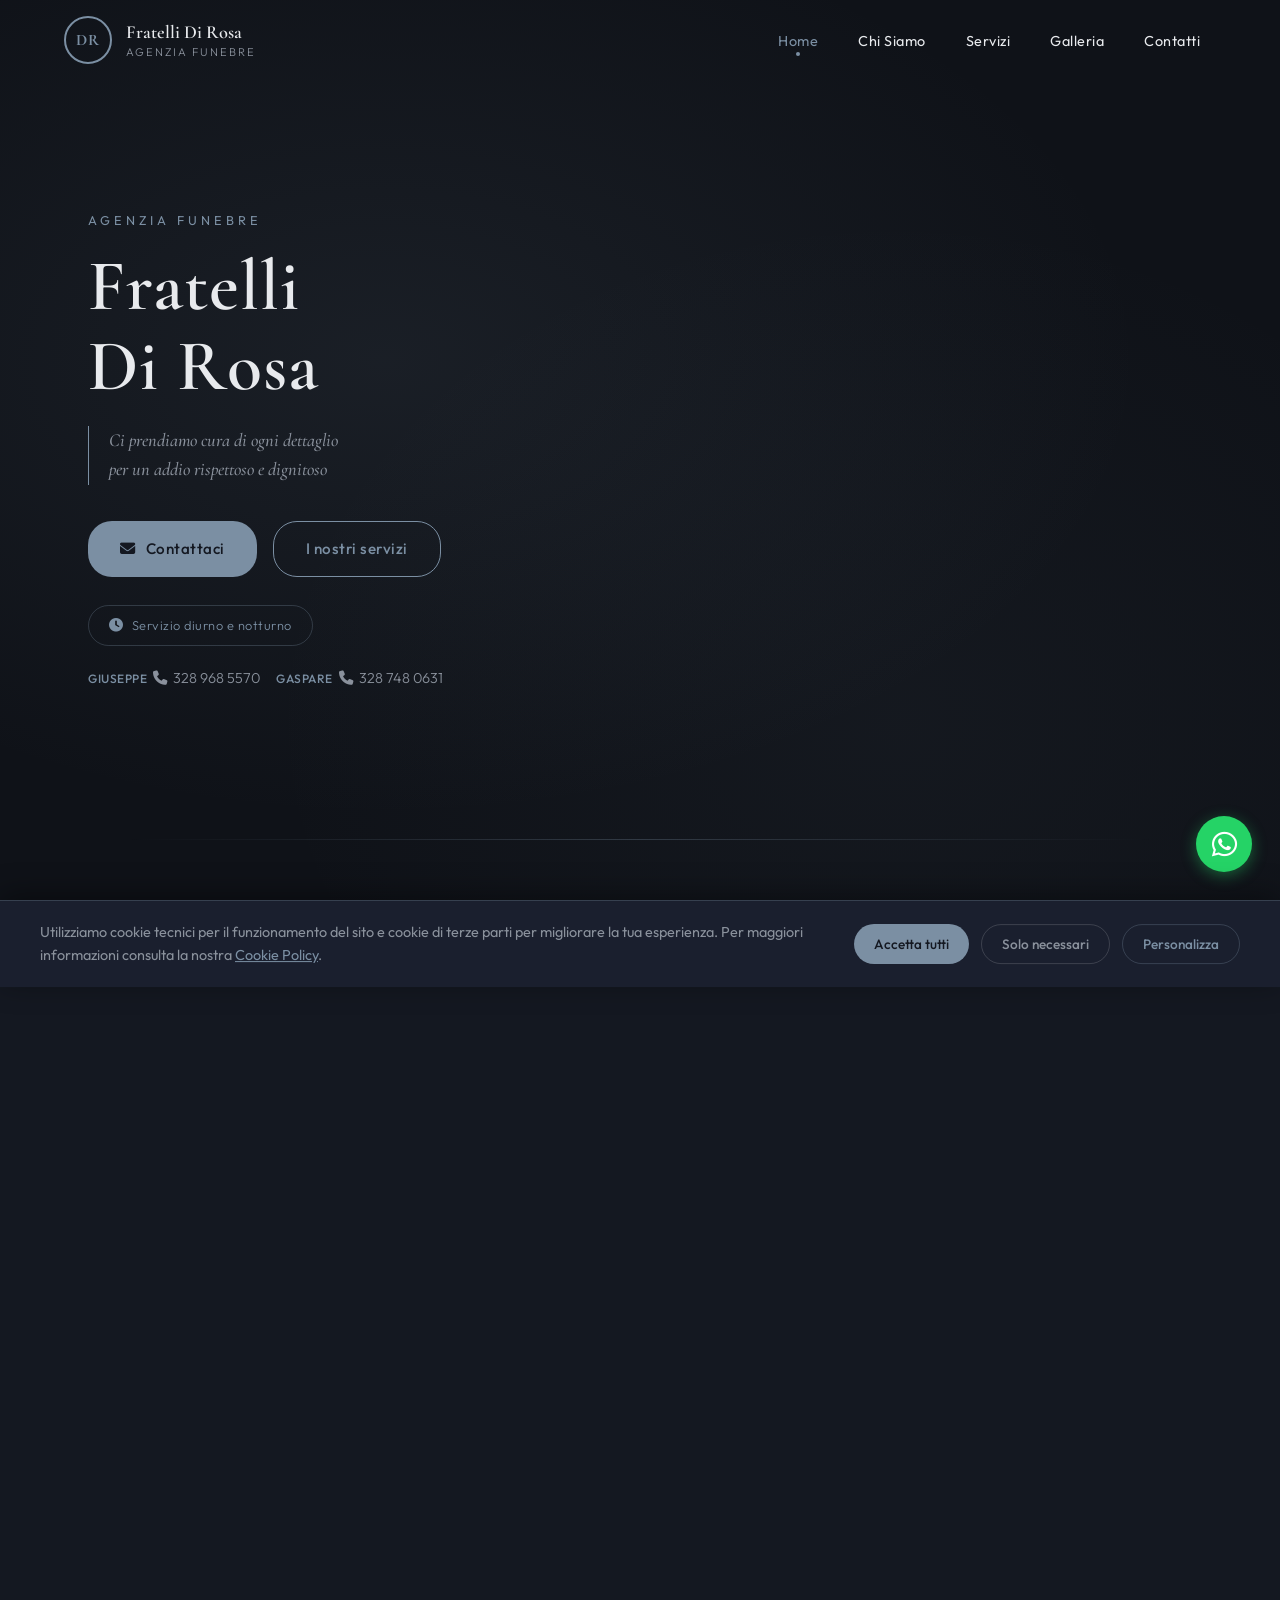
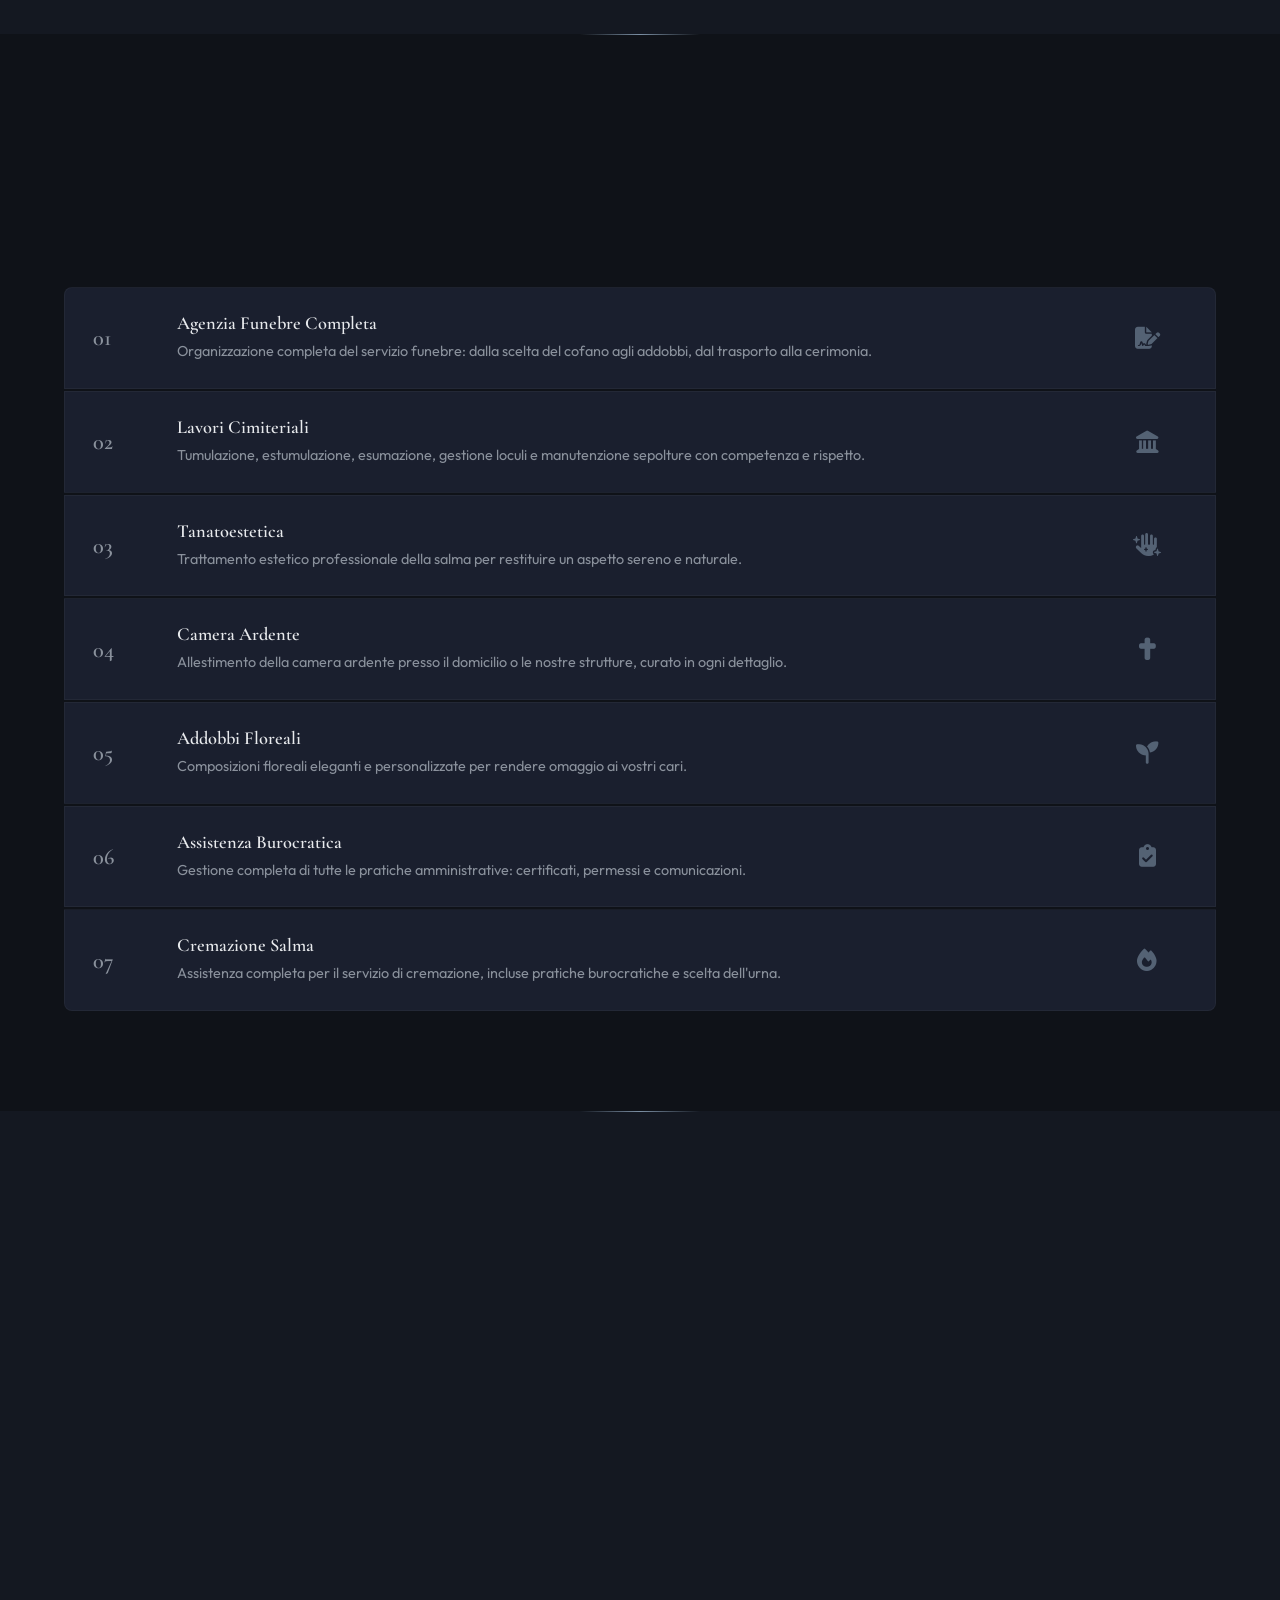
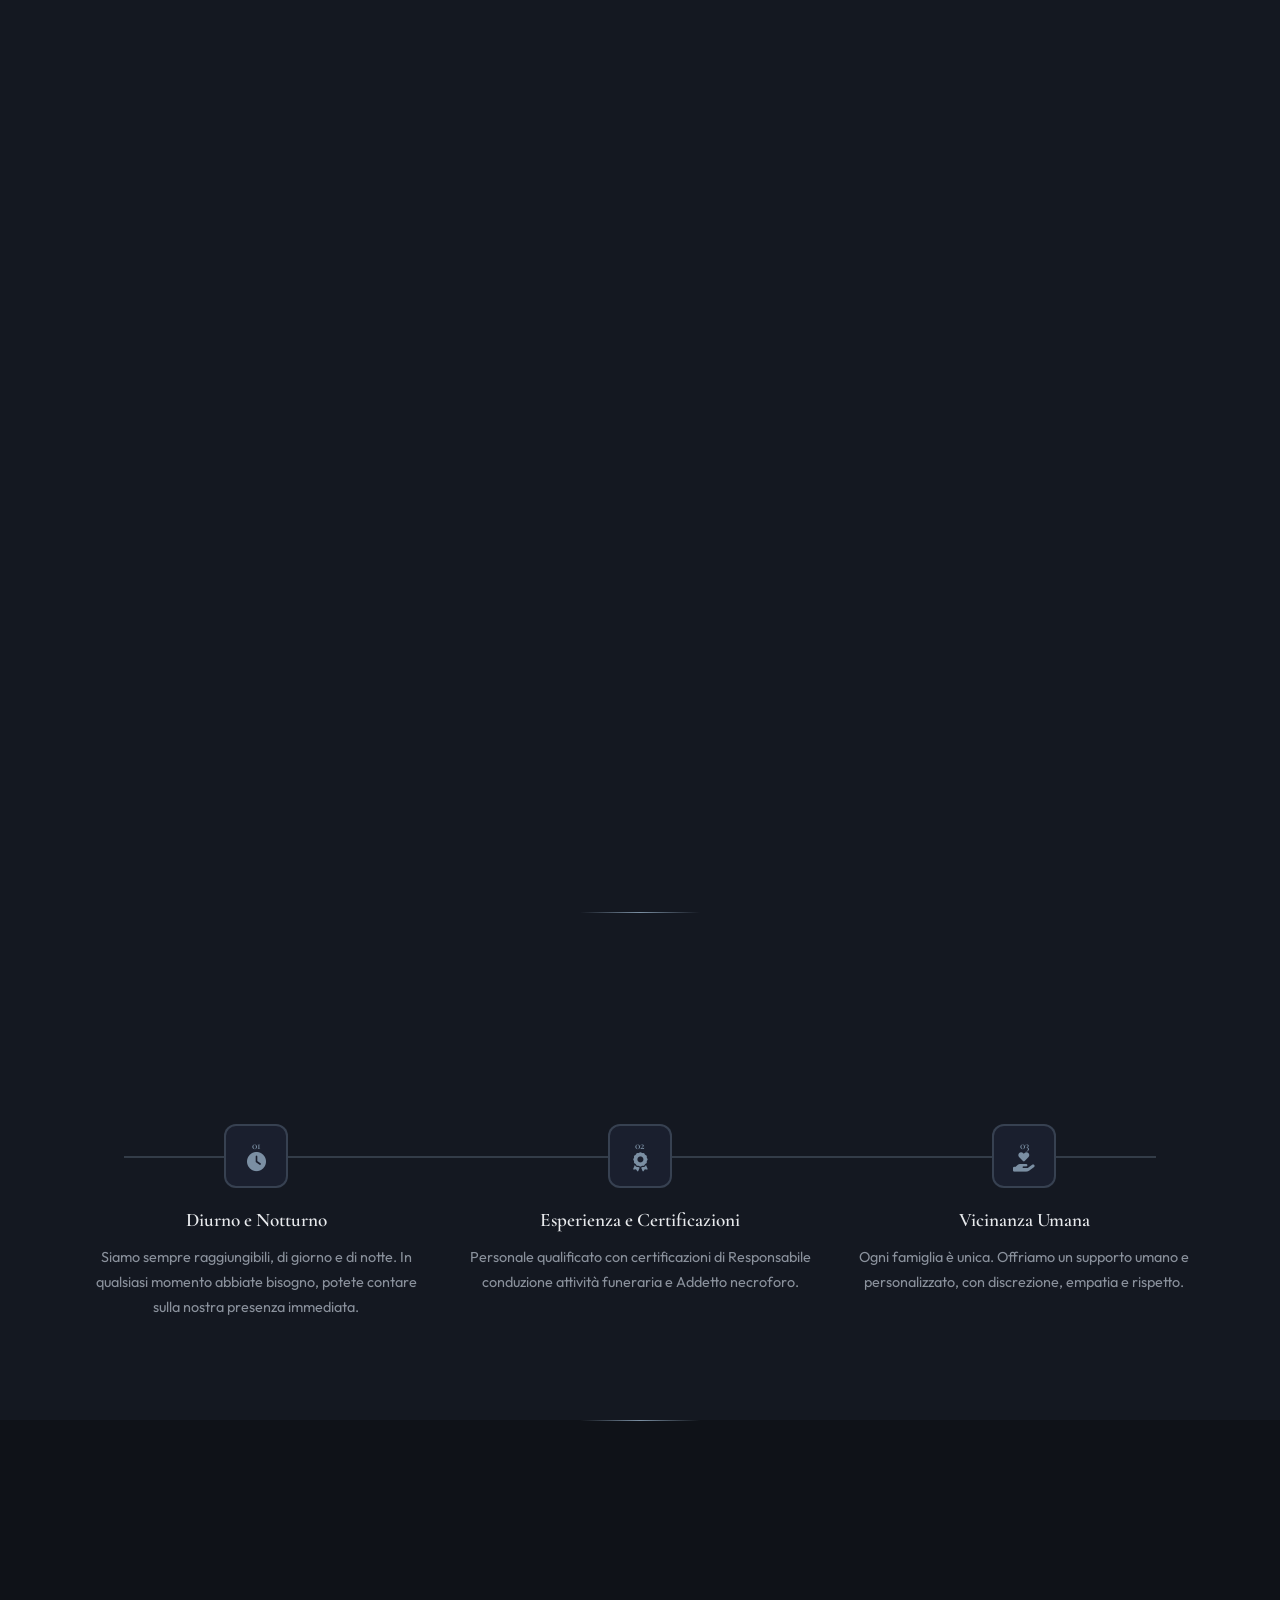
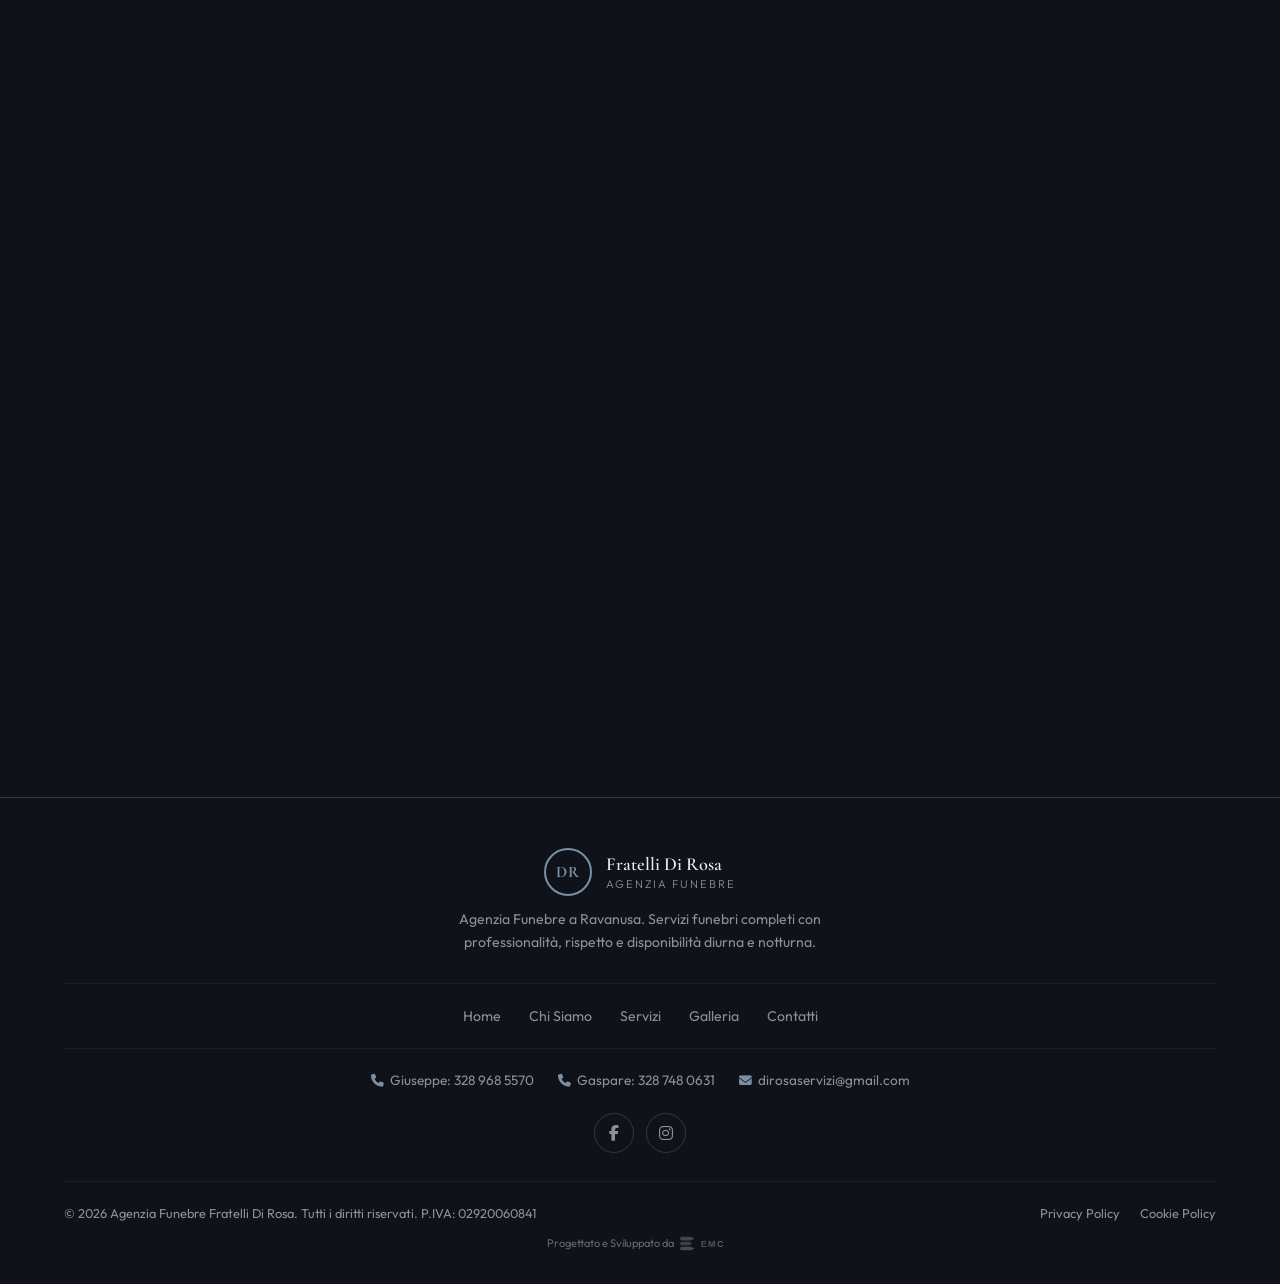
==== commit 61fea6ab: "Redesign completo veste grafica sito Fratelli Di Rosa Nuovo design visivamente distinto da giulianal" ====
--- a/index.html
+++ b/index.html
@@ -21,7 +21,7 @@
     <link rel="preconnect" href="https://fonts.gstatic.com" crossorigin>
 
     <!-- Google Fonts -->
-    <link href="https://fonts.googleapis.com/css2?family=Inter:wght@300;400;500;600;700&family=Playfair+Display:ital,wght@0,400;0,500;0,600;0,700;1,400&display=swap" rel="stylesheet">
+    <link href="https://fonts.googleapis.com/css2?family=Cormorant+Garamond:ital,wght@0,400;0,500;0,600;0,700;1,400;1,500&family=Outfit:wght@300;400;500;600&display=swap" rel="stylesheet">
 
     <!-- Font Awesome -->
     <link rel="stylesheet" href="https://cdnjs.cloudflare.com/ajax/libs/font-awesome/6.5.1/css/all.min.css" integrity="sha512-DTOQO9RWCH3ppGqcWaEA1BIZOC6xxalwEsw9c2QQeAIftl+Vegovlnee1c9QX4TctnWMn13TZye+giMm8e2LwA==" crossorigin="anonymous" referrerpolicy="no-referrer">
@@ -66,18 +66,24 @@
 
     <!-- ========== HERO ========== -->
     <section class="hero" id="hero">
-        <div class="hero-particles" id="heroParticles"></div>
         <div class="hero-content">
-            <h1>Fratelli Di Rosa</h1>
-            <p class="hero-subtitle">Agenzia Funebre</p>
-            <div class="hero-divider"></div>
-            <p class="hero-phrase">Ci prendiamo cura di ogni dettaglio per un addio rispettoso e dignitoso</p>
-            <div class="hero-actions">
+            <p class="hero-eyebrow">Agenzia Funebre</p>
+            <h1>Fratelli<br>Di Rosa</h1>
+            <div class="hero-phrase-wrapper">
+                <div class="hero-phrase-divider"></div>
+                <p class="hero-phrase">Ci prendiamo cura di ogni dettaglio<br>per un addio rispettoso e dignitoso</p>
+            </div>
+            <div class="hero-ctas">
                 <a href="#contatti" class="btn btn-primary">
                     <i class="fas fa-envelope"></i> Contattaci
                 </a>
+                <a href="#servizi" class="btn btn-outline">
+                    I nostri servizi
+                </a>
+            </div>
+            <div class="hero-bottom">
                 <div class="hero-badge">
-                    <i class="fas fa-clock"></i> Servizio Diurno e Notturno
+                    <i class="fas fa-clock"></i> Servizio diurno e notturno
                 </div>
                 <div class="hero-phones">
                     <a href="tel:+393289685570">
@@ -96,48 +102,58 @@
     <!-- ========== CHI SIAMO ========== -->
     <section class="section about" id="chi-siamo">
         <div class="container">
-            <div class="section-header fade-in">
+            <div class="section-header reveal-up">
                 <h2>Chi Siamo</h2>
-                <div class="section-line"></div>
                 <p>Un'impresa familiare al servizio della comunità</p>
             </div>
-            <div class="about-content fade-in">
-                <div class="about-icon">
-                    <i class="fas fa-hands-holding-heart"></i>
-                </div>
-                <p>
-                    L'<strong>Agenzia Funebre Fratelli Di Rosa</strong> nasce dall'impegno e dalla dedizione
-                    di due fratelli, <strong>Giuseppe</strong> e <strong>Gaspare Di Rosa</strong>, che hanno fatto
-                    della cura e del rispetto per le famiglie la propria missione. Operiamo a Ravanusa
-                    e in tutto il territorio provinciale con serietà e competenza.
-                </p>
-                <p>
-                    Grazie alle certificazioni di <strong>Responsabile conduzione attività funeraria</strong>
-                    e <strong>Addetto necroforo</strong>, garantiamo un servizio altamente qualificato e conforme
-                    a tutte le normative vigenti. Ci occupiamo di ogni aspetto, dal supporto burocratico
-                    all'organizzazione completa del rito funebre, per permettervi di vivere il momento
-                    del commiato con serenità.
-                </p>
-                <p>
-                    Il nostro impegno quotidiano è quello di offrire un servizio completo, discreto
-                    e personalizzato, nel pieno rispetto della volontà e della memoria dei vostri cari.
-                </p>
-            </div>
-            <div class="about-values fade-in">
-                <div class="about-value">
-                    <i class="fas fa-medal"></i>
-                    <h4>Professionalità</h4>
-                    <p>Competenza certificata e attenzione a ogni dettaglio organizzativo</p>
-                </div>
-                <div class="about-value">
-                    <i class="fas fa-user-shield"></i>
-                    <h4>Discrezione</h4>
-                    <p>Riservatezza e rispetto in ogni fase del servizio</p>
-                </div>
-                <div class="about-value">
-                    <i class="fas fa-graduation-cap"></i>
-                    <h4>Competenza</h4>
-                    <p>Personale qualificato con certificazioni professionali riconosciute</p>
+            <div class="about-editorial">
+                <div class="about-text reveal-up">
+                    <p>
+                        L'<strong>Agenzia Funebre Fratelli Di Rosa</strong> nasce dall'impegno e dalla dedizione
+                        di due fratelli, <strong>Giuseppe</strong> e <strong>Gaspare Di Rosa</strong>, che hanno fatto
+                        della cura e del rispetto per le famiglie la propria missione. Operiamo a Ravanusa
+                        e in tutto il territorio provinciale con serietà e competenza.
+                    </p>
+                    <p>
+                        Grazie alle certificazioni di <strong>Responsabile conduzione attività funeraria</strong>
+                        e <strong>Addetto necroforo</strong>, garantiamo un servizio altamente qualificato e conforme
+                        a tutte le normative vigenti. Ci occupiamo di ogni aspetto, dal supporto burocratico
+                        all'organizzazione completa del rito funebre, per permettervi di vivere il momento
+                        del commiato con serenità.
+                    </p>
+                    <p>
+                        Il nostro impegno quotidiano è quello di offrire un servizio completo, discreto
+                        e personalizzato, nel pieno rispetto della volontà e della memoria dei vostri cari.
+                    </p>
+                </div>
+                <div class="about-sidebar reveal-up">
+                    <div class="about-value">
+                        <div class="about-value-icon">
+                            <i class="fas fa-medal"></i>
+                        </div>
+                        <div class="about-value-content">
+                            <h4>Professionalità</h4>
+                            <p>Competenza certificata e attenzione a ogni dettaglio organizzativo</p>
+                        </div>
+                    </div>
+                    <div class="about-value">
+                        <div class="about-value-icon">
+                            <i class="fas fa-user-shield"></i>
+                        </div>
+                        <div class="about-value-content">
+                            <h4>Discrezione</h4>
+                            <p>Riservatezza e rispetto in ogni fase del servizio</p>
+                        </div>
+                    </div>
+                    <div class="about-value">
+                        <div class="about-value-icon">
+                            <i class="fas fa-graduation-cap"></i>
+                        </div>
+                        <div class="about-value-content">
+                            <h4>Competenza</h4>
+                            <p>Personale qualificato con certificazioni professionali riconosciute</p>
+                        </div>
+                    </div>
                 </div>
             </div>
         </div>
@@ -146,67 +162,80 @@
     <!-- ========== SERVIZI ========== -->
     <section class="section services" id="servizi">
         <div class="container">
-            <div class="section-header fade-in">
+            <div class="section-header reveal-up">
                 <h2>I Nostri Servizi</h2>
-                <div class="section-line"></div>
                 <p>Un servizio completo per accompagnarvi in ogni necessità</p>
             </div>
-            <div class="services-grid">
-                <div class="service-card fade-in" style="background-image: url('images/s1.jpg');">
-                    <div class="service-card-overlay"></div>
-                    <div class="service-card-icon">
+            <div class="services-strips reveal-stagger">
+                <div class="service-strip">
+                    <span class="service-number">01</span>
+                    <div class="service-strip-content">
+                        <h3>Agenzia Funebre Completa</h3>
+                        <p>Organizzazione completa del servizio funebre: dalla scelta del cofano agli addobbi, dal trasporto alla cerimonia.</p>
+                    </div>
+                    <div class="service-strip-icon">
                         <i class="fas fa-file-signature"></i>
                     </div>
-                    <h3>Agenzia Funebre Completa</h3>
-                    <p>Organizzazione completa del servizio funebre: dalla scelta del cofano agli addobbi, dal trasporto alla cerimonia, gestendo ogni aspetto con cura e professionalità.</p>
-                </div>
-                <div class="service-card fade-in" style="background-image: url('images/s5.jpg');">
-                    <div class="service-card-overlay"></div>
-                    <div class="service-card-icon">
+                </div>
+                <div class="service-strip">
+                    <span class="service-number">02</span>
+                    <div class="service-strip-content">
+                        <h3>Lavori Cimiteriali</h3>
+                        <p>Tumulazione, estumulazione, esumazione, gestione loculi e manutenzione sepolture con competenza e rispetto.</p>
+                    </div>
+                    <div class="service-strip-icon">
                         <i class="fas fa-landmark"></i>
                     </div>
-                    <h3>Lavori Cimiteriali</h3>
-                    <p>Servizi cimiteriali completi: tumulazione, estumulazione, esumazione, gestione loculi e manutenzione sepolture con competenza e rispetto.</p>
-                </div>
-                <div class="service-card fade-in" style="background-image: url('images/s6.jpg');">
-                    <div class="service-card-overlay"></div>
-                    <div class="service-card-icon">
+                </div>
+                <div class="service-strip">
+                    <span class="service-number">03</span>
+                    <div class="service-strip-content">
+                        <h3>Tanatoestetica</h3>
+                        <p>Trattamento estetico professionale della salma per restituire un aspetto sereno e naturale.</p>
+                    </div>
+                    <div class="service-strip-icon">
                         <i class="fas fa-hand-sparkles"></i>
                     </div>
-                    <h3>Tanatoestetica</h3>
-                    <p>Trattamento estetico professionale della salma per restituire un aspetto sereno e naturale, nel rispetto della dignità del defunto.</p>
-                </div>
-                <div class="service-card fade-in" style="background-image: url('images/s1-1.jpg');">
-                    <div class="service-card-overlay"></div>
-                    <div class="service-card-icon">
+                </div>
+                <div class="service-strip">
+                    <span class="service-number">04</span>
+                    <div class="service-strip-content">
+                        <h3>Camera Ardente</h3>
+                        <p>Allestimento della camera ardente presso il domicilio o le nostre strutture, curato in ogni dettaglio.</p>
+                    </div>
+                    <div class="service-strip-icon">
                         <i class="fas fa-cross"></i>
                     </div>
-                    <h3>Camera Ardente</h3>
-                    <p>Allestimento della camera ardente presso il domicilio o le nostre strutture, curato in ogni dettaglio per un ultimo saluto raccolto e dignitoso.</p>
-                </div>
-                <div class="service-card fade-in" style="background-image: url('images/s2.jpg');">
-                    <div class="service-card-overlay"></div>
-                    <div class="service-card-icon">
+                </div>
+                <div class="service-strip">
+                    <span class="service-number">05</span>
+                    <div class="service-strip-content">
+                        <h3>Addobbi Floreali</h3>
+                        <p>Composizioni floreali eleganti e personalizzate per rendere omaggio ai vostri cari.</p>
+                    </div>
+                    <div class="service-strip-icon">
                         <i class="fas fa-seedling"></i>
                     </div>
-                    <h3>Addobbi Floreali</h3>
-                    <p>Composizioni floreali eleganti e personalizzate per rendere omaggio ai vostri cari con gusto e raffinatezza.</p>
-                </div>
-                <div class="service-card fade-in" style="background-image: url('images/s3.jpg');">
-                    <div class="service-card-overlay"></div>
-                    <div class="service-card-icon">
+                </div>
+                <div class="service-strip">
+                    <span class="service-number">06</span>
+                    <div class="service-strip-content">
+                        <h3>Assistenza Burocratica</h3>
+                        <p>Gestione completa di tutte le pratiche amministrative: certificati, permessi e comunicazioni.</p>
+                    </div>
+                    <div class="service-strip-icon">
                         <i class="fas fa-clipboard-check"></i>
                     </div>
-                    <h3>Assistenza Burocratica</h3>
-                    <p>Gestione completa di tutte le pratiche amministrative: certificati, permessi, comunicazioni agli enti competenti e disbrigo documentazione.</p>
-                </div>
-                <div class="service-card fade-in" style="background-image: url('images/s4.jpg');">
-                    <div class="service-card-overlay"></div>
-                    <div class="service-card-icon">
+                </div>
+                <div class="service-strip">
+                    <span class="service-number">07</span>
+                    <div class="service-strip-content">
+                        <h3>Cremazione Salma</h3>
+                        <p>Assistenza completa per il servizio di cremazione, incluse pratiche burocratiche e scelta dell'urna.</p>
+                    </div>
+                    <div class="service-strip-icon">
                         <i class="fas fa-fire"></i>
                     </div>
-                    <h3>Cremazione Salma</h3>
-                    <p>Assistenza completa per il servizio di cremazione, incluse le pratiche burocratiche e la scelta dell'urna cineraria.</p>
                 </div>
             </div>
         </div>
@@ -215,40 +244,39 @@
     <!-- ========== GALLERIA ========== -->
     <section class="section gallery" id="galleria">
         <div class="container">
-            <div class="section-header fade-in">
+            <div class="section-header reveal-up">
                 <h2>Galleria</h2>
-                <div class="section-line"></div>
                 <p>Le immagini della nostra agenzia e dei nostri servizi</p>
             </div>
-            <div class="gallery-grid fade-in">
-                <div class="gallery-item">
+            <div class="gallery-grid reveal-up">
+                <div class="gallery-item" data-caption="Servizio funebre completo">
                     <img src="images/s1.jpg" alt="Agenzia Funebre Fratelli Di Rosa - Servizio funebre completo" loading="lazy">
                 </div>
-                <div class="gallery-item">
+                <div class="gallery-item" data-caption="Allestimento camera ardente">
                     <img src="images/s1-1.jpg" alt="Allestimento camera ardente" loading="lazy">
                 </div>
-                <div class="gallery-item">
+                <div class="gallery-item" data-caption="Addobbi floreali">
                     <img src="images/s2.jpg" alt="Addobbi floreali e composizioni" loading="lazy">
                 </div>
-                <div class="gallery-item">
+                <div class="gallery-item" data-caption="Assistenza burocratica">
                     <img src="images/s3.jpg" alt="Assistenza burocratica e pratiche funerarie" loading="lazy">
                 </div>
-                <div class="gallery-item">
+                <div class="gallery-item" data-caption="Cremazione salma">
                     <img src="images/s4.jpg" alt="Servizio cremazione salma" loading="lazy">
                 </div>
-                <div class="gallery-item">
+                <div class="gallery-item" data-caption="Lavori cimiteriali">
                     <img src="images/s5.jpg" alt="Lavori cimiteriali" loading="lazy">
                 </div>
-                <div class="gallery-item">
+                <div class="gallery-item" data-caption="Tanatoestetica">
                     <img src="images/s6.jpg" alt="Servizio di tanatoestetica" loading="lazy">
                 </div>
-                <div class="gallery-item">
+                <div class="gallery-item" data-caption="La nostra agenzia">
                     <img src="images/s7.jpg" alt="Fratelli Di Rosa - La nostra agenzia" loading="lazy">
                 </div>
-                <div class="gallery-item">
+                <div class="gallery-item" data-caption="Struttura e servizi">
                     <img src="images/s8.jpg" alt="Fratelli Di Rosa - Struttura e servizi" loading="lazy">
                 </div>
-                <div class="gallery-item">
+                <div class="gallery-item" data-caption="Dettagli e allestimenti">
                     <img src="images/s9.jpg" alt="Fratelli Di Rosa - Dettagli e allestimenti" loading="lazy">
                 </div>
             </div>
@@ -267,31 +295,39 @@
     <!-- ========== PERCHÉ SCEGLIERCI ========== -->
     <section class="section why-us" id="perche-sceglierci">
         <div class="container">
-            <div class="section-header fade-in">
+            <div class="section-header reveal-up">
                 <h2>Perché Sceglierci</h2>
-                <div class="section-line"></div>
-            </div>
-            <div class="why-us-grid">
-                <div class="why-us-item fade-in">
-                    <div class="why-us-item-icon">
+            </div>
+            <div class="why-us-timeline reveal-stagger">
+                <div class="why-us-step">
+                    <div class="why-us-marker">
+                        <span class="step-number">01</span>
                         <i class="fas fa-clock"></i>
                     </div>
-                    <h3>Diurno e Notturno</h3>
-                    <p>Siamo sempre raggiungibili, di giorno e di notte. In qualsiasi momento abbiate bisogno, potete contare sulla nostra presenza immediata e il nostro supporto.</p>
-                </div>
-                <div class="why-us-item fade-in">
-                    <div class="why-us-item-icon">
+                    <div>
+                        <h3>Diurno e Notturno</h3>
+                        <p>Siamo sempre raggiungibili, di giorno e di notte. In qualsiasi momento abbiate bisogno, potete contare sulla nostra presenza immediata.</p>
+                    </div>
+                </div>
+                <div class="why-us-step">
+                    <div class="why-us-marker">
+                        <span class="step-number">02</span>
                         <i class="fas fa-award"></i>
                     </div>
-                    <h3>Esperienza e Certificazioni</h3>
-                    <p>Personale qualificato con certificazioni di Responsabile conduzione attività funeraria e Addetto necroforo, per un servizio conforme alle normative e di altissima qualità.</p>
-                </div>
-                <div class="why-us-item fade-in">
-                    <div class="why-us-item-icon">
+                    <div>
+                        <h3>Esperienza e Certificazioni</h3>
+                        <p>Personale qualificato con certificazioni di Responsabile conduzione attività funeraria e Addetto necroforo.</p>
+                    </div>
+                </div>
+                <div class="why-us-step">
+                    <div class="why-us-marker">
+                        <span class="step-number">03</span>
                         <i class="fas fa-hand-holding-heart"></i>
                     </div>
-                    <h3>Vicinanza Umana</h3>
-                    <p>Ogni famiglia è unica. Offriamo un supporto umano e personalizzato, con la discrezione, l'empatia e il rispetto che il momento richiede.</p>
+                    <div>
+                        <h3>Vicinanza Umana</h3>
+                        <p>Ogni famiglia è unica. Offriamo un supporto umano e personalizzato, con discrezione, empatia e rispetto.</p>
+                    </div>
                 </div>
             </div>
         </div>
@@ -300,15 +336,25 @@
     <!-- ========== CONTATTI ========== -->
     <section class="section contact" id="contatti">
         <div class="container">
-            <div class="section-header fade-in">
+            <div class="section-header reveal-up">
                 <h2>Contattaci</h2>
-                <div class="section-line"></div>
                 <p>Siamo a vostra disposizione per qualsiasi necessità</p>
             </div>
 
-            <div class="contact-wrapper">
-                <!-- Info Contatti -->
-                <div class="contact-info fade-in-left">
+            <div class="contact-grid">
+                <!-- Mappa (sinistra) -->
+                <div class="contact-map reveal-up">
+                    <div class="map-container" id="mapContainer">
+                        <div class="map-placeholder" id="mapPlaceholder">
+                            <i class="fas fa-map-marker-alt"></i>
+                            <p>Per visualizzare la mappa, accetta i cookie di terze parti.</p>
+                            <p><a href="https://maps.google.com/?q=Via+Olimpica+18+Ravanusa+AG" target="_blank" rel="noopener noreferrer">Apri in Google Maps</a></p>
+                        </div>
+                    </div>
+                </div>
+
+                <!-- Info Contatti (centro) -->
+                <div class="contact-info reveal-up">
                     <h3>Recapiti</h3>
 
                     <div class="contact-info-item">
@@ -347,8 +393,8 @@
                     </div>
                 </div>
 
-                <!-- Form Contatto -->
-                <div class="contact-form fade-in-right">
+                <!-- Form Contatto (destra) -->
+                <div class="contact-form reveal-up">
                     <h3>Scrivici un messaggio</h3>
                     <form id="contactForm" novalidate>
                         <div class="form-group">
@@ -379,7 +425,7 @@
                             </label>
                         </div>
                         <button type="submit" class="btn btn-primary btn-submit">
-                            <i class="fas fa-paper-plane"></i> Invia Messaggio
+                            <i class="fas fa-paper-plane"></i> Invia messaggio
                         </button>
                     </form>
                     <div class="form-success" id="formSuccess">
@@ -389,26 +435,14 @@
                     </div>
                 </div>
             </div>
-
-            <!-- Google Maps -->
-            <div class="contact-map fade-in">
-                <h3>Dove Trovarci</h3>
-                <div class="map-container" id="mapContainer">
-                    <div class="map-placeholder" id="mapPlaceholder">
-                        <i class="fas fa-map-marker-alt"></i>
-                        <p>Per visualizzare la mappa, accetta i cookie di terze parti.</p>
-                        <p><a href="https://maps.google.com/?q=Via+Olimpica+18+Ravanusa+AG" target="_blank" rel="noopener noreferrer">Apri in Google Maps</a></p>
-                    </div>
-                </div>
-            </div>
         </div>
     </section>
 
     <!-- ========== FOOTER ========== -->
     <footer class="footer">
         <div class="container">
-            <div class="footer-content">
-                <div class="footer-brand">
+            <div class="footer-centered">
+                <div class="footer-brand-center">
                     <a href="#hero" class="nav-logo">
                         <div class="nav-logo-icon">DR</div>
                         <div class="nav-logo-text">
@@ -420,30 +454,25 @@
                         Agenzia Funebre a Ravanusa.
                         Servizi funebri completi con professionalità, rispetto e disponibilità diurna e notturna.
                     </p>
-                    <div class="footer-social">
-                        <a href="https://www.facebook.com/AgenziaFunebreDiRosa" target="_blank" rel="noopener noreferrer" aria-label="Facebook"><i class="fab fa-facebook-f"></i></a>
-                        <a href="https://www.instagram.com/agenzia_funebre_f.lli_di_rosa" target="_blank" rel="noopener noreferrer" aria-label="Instagram"><i class="fab fa-instagram"></i></a>
-                    </div>
-                </div>
-
-                <div class="footer-col">
-                    <h4>Link Utili</h4>
-                    <div class="footer-links">
-                        <a href="#hero">Home</a>
-                        <a href="#chi-siamo">Chi Siamo</a>
-                        <a href="#servizi">Servizi</a>
-                        <a href="#galleria">Galleria</a>
-                        <a href="#contatti">Contatti</a>
-                    </div>
-                </div>
-
-                <div class="footer-col">
-                    <h4>Contatti</h4>
-                    <div class="footer-links">
-                        <a href="tel:+393289685570"><i class="fas fa-phone"></i> Giuseppe: 328 968 5570</a>
-                        <a href="tel:+393287480631"><i class="fas fa-phone"></i> Gaspare: 328 748 0631</a>
-                        <a href="mailto:dirosaservizi@gmail.com"><i class="fas fa-envelope"></i> dirosaservizi@gmail.com</a>
-                    </div>
+                </div>
+
+                <nav class="footer-nav-row">
+                    <a href="#hero">Home</a>
+                    <a href="#chi-siamo">Chi Siamo</a>
+                    <a href="#servizi">Servizi</a>
+                    <a href="#galleria">Galleria</a>
+                    <a href="#contatti">Contatti</a>
+                </nav>
+
+                <div class="footer-contact-row">
+                    <a href="tel:+393289685570"><i class="fas fa-phone"></i> Giuseppe: 328 968 5570</a>
+                    <a href="tel:+393287480631"><i class="fas fa-phone"></i> Gaspare: 328 748 0631</a>
+                    <a href="mailto:dirosaservizi@gmail.com"><i class="fas fa-envelope"></i> dirosaservizi@gmail.com</a>
+                </div>
+
+                <div class="footer-social">
+                    <a href="https://www.facebook.com/AgenziaFunebreDiRosa" target="_blank" rel="noopener noreferrer" aria-label="Facebook"><i class="fab fa-facebook-f"></i></a>
+                    <a href="https://www.instagram.com/agenzia_funebre_f.lli_di_rosa" target="_blank" rel="noopener noreferrer" aria-label="Instagram"><i class="fab fa-instagram"></i></a>
                 </div>
             </div>
 
--- a/css/style.css
+++ b/css/style.css
@@ -1,6 +1,7 @@
 /* ============================================
    Fratelli Di Rosa - Agenzia Funebre
-   Tema Elegante Scuro con Accenti Blu/Argento
+   Redesign: Elegant Dark with Blue/Silver Accents
+   Typography: Cormorant Garamond + Outfit
    ============================================ */
 
 /* --- CSS Variables --- */
@@ -15,8 +16,8 @@
     --text-primary: #e8eaed;
     --text-secondary: #8a919c;
     --text-dark: #141821;
-    --font-heading: 'Playfair Display', Georgia, serif;
-    --font-body: 'Inter', 'Lato', Arial, sans-serif;
+    --font-heading: 'Cormorant Garamond', Georgia, serif;
+    --font-body: 'Outfit', 'Segoe UI', Arial, sans-serif;
     --transition: 0.3s ease;
     --transition-slow: 0.6s ease;
     --max-width: 1200px;
@@ -41,7 +42,7 @@
     font-family: var(--font-body);
     background-color: var(--bg-primary);
     color: var(--text-primary);
-    line-height: 1.7;
+    line-height: 1.75;
     overflow-x: hidden;
     -webkit-font-smoothing: antialiased;
     -moz-osx-font-smoothing: grayscale;
@@ -69,7 +70,7 @@
 
 h1, h2, h3, h4, h5, h6 {
     font-family: var(--font-heading);
-    font-weight: 700;
+    font-weight: 600;
     line-height: 1.3;
     color: var(--text-primary);
 }
@@ -84,66 +85,76 @@
 /* --- Section Shared --- */
 .section {
     padding: 100px 0;
-}
-
+    position: relative;
+}
+
+/* Section divider gradient lines */
+.section + .section::before {
+    content: '';
+    position: absolute;
+    top: 0;
+    left: 50%;
+    transform: translateX(-50%);
+    width: 120px;
+    height: 1px;
+    background: linear-gradient(90deg, transparent, var(--accent), transparent);
+}
+
+/* Section Header: left-aligned with vertical accent bar */
 .section-header {
-    text-align: center;
+    text-align: left;
     margin-bottom: 60px;
+    padding-left: 20px;
+    border-left: 3px solid var(--accent);
 }
 
 .section-header h2 {
     font-size: 2.5rem;
-    margin-bottom: 16px;
+    font-weight: 600;
+    margin-bottom: 10px;
     color: var(--text-primary);
-}
-
-.section-header .section-line {
-    width: 60px;
-    height: 3px;
-    background: var(--accent);
-    margin: 0 auto 20px;
-    border-radius: 2px;
 }
 
 .section-header p {
     font-size: 1.1rem;
     color: var(--text-secondary);
     max-width: 600px;
-    margin: 0 auto;
-}
-
-/* --- Scroll Animations --- */
-.fade-in {
+    font-style: italic;
+    font-family: var(--font-heading);
+}
+
+/* --- Scroll Animations: reveal-up + stagger --- */
+.reveal-up {
     opacity: 0;
-    transform: translateY(30px);
-    transition: opacity 0.8s ease, transform 0.8s ease;
-}
-
-.fade-in.visible {
+    clip-path: inset(100% 0 0 0);
+    transition: opacity 0.8s cubic-bezier(0.16, 1, 0.3, 1), clip-path 0.8s cubic-bezier(0.16, 1, 0.3, 1);
+}
+
+.reveal-up.visible {
     opacity: 1;
-    transform: translateY(0);
-}
-
-.fade-in-left {
+    clip-path: inset(0);
+}
+
+/* Stagger delays for children */
+.reveal-stagger > *:nth-child(1) { transition-delay: 0s; }
+.reveal-stagger > *:nth-child(2) { transition-delay: 0.1s; }
+.reveal-stagger > *:nth-child(3) { transition-delay: 0.2s; }
+.reveal-stagger > *:nth-child(4) { transition-delay: 0.3s; }
+.reveal-stagger > *:nth-child(5) { transition-delay: 0.4s; }
+.reveal-stagger > *:nth-child(6) { transition-delay: 0.5s; }
+.reveal-stagger > *:nth-child(7) { transition-delay: 0.6s; }
+
+/* When reveal-stagger is visible, children also reveal */
+.reveal-stagger.visible > * {
+    opacity: 1;
+    clip-path: inset(0);
+}
+
+/* Children of stagger containers share the reveal-up transition */
+.reveal-stagger > * {
     opacity: 0;
-    transform: translateX(-40px);
-    transition: opacity 0.8s ease, transform 0.8s ease;
-}
-
-.fade-in-left.visible {
-    opacity: 1;
-    transform: translateX(0);
-}
-
-.fade-in-right {
-    opacity: 0;
-    transform: translateX(40px);
-    transition: opacity 0.8s ease, transform 0.8s ease;
-}
-
-.fade-in-right.visible {
-    opacity: 1;
-    transform: translateX(0);
+    clip-path: inset(100% 0 0 0);
+    transition: opacity 0.8s cubic-bezier(0.16, 1, 0.3, 1), clip-path 0.8s cubic-bezier(0.16, 1, 0.3, 1);
 }
 
 /* --- Header / Navbar --- */
@@ -153,14 +164,18 @@
     left: 0;
     width: 100%;
     z-index: 1000;
-    transition: background-color var(--transition), box-shadow var(--transition);
+    transition: background-color var(--transition), border-color var(--transition), height var(--transition);
     background-color: transparent;
 }
 
 .header.scrolled {
     background-color: rgba(15, 18, 24, 0.97);
-    box-shadow: 0 2px 20px rgba(0, 0, 0, 0.5);
+    border-bottom: 1px solid var(--accent-transparent);
     backdrop-filter: blur(10px);
+}
+
+.header.scrolled .nav {
+    height: 64px;
 }
 
 .nav {
@@ -168,6 +183,7 @@
     align-items: center;
     justify-content: space-between;
     height: var(--nav-height);
+    transition: height var(--transition);
 }
 
 .nav-logo {
@@ -195,7 +211,8 @@
 
 .nav-logo-text {
     font-family: var(--font-heading);
-    font-size: 1.1rem;
+    font-size: 1.15rem;
+    font-weight: 600;
     color: var(--text-primary);
     line-height: 1.3;
 }
@@ -207,43 +224,47 @@
     font-family: var(--font-body);
     text-transform: uppercase;
     letter-spacing: 2px;
-}
-
+    font-weight: 300;
+}
+
+/* Nav links: normal case, pill hover, dot active */
 .nav-links {
     display: flex;
     align-items: center;
-    gap: 36px;
+    gap: 8px;
 }
 
 .nav-links a {
     color: var(--text-primary);
     font-size: 0.9rem;
-    font-weight: 500;
-    text-transform: uppercase;
-    letter-spacing: 1.5px;
+    font-weight: 400;
+    letter-spacing: 0.5px;
     position: relative;
-    padding: 4px 0;
-}
-
-.nav-links a::after {
+    padding: 8px 16px;
+    border-radius: 24px;
+    transition: background-color var(--transition), color var(--transition);
+}
+
+.nav-links a:hover {
+    background-color: rgba(123, 143, 163, 0.12);
+    color: var(--accent-light);
+}
+
+.nav-links a.active {
+    color: var(--accent);
+}
+
+/* Dot indicator for active link */
+.nav-links a.active::after {
     content: '';
     position: absolute;
-    bottom: -2px;
-    left: 0;
-    width: 0;
-    height: 2px;
+    bottom: 2px;
+    left: 50%;
+    transform: translateX(-50%);
+    width: 4px;
+    height: 4px;
     background: var(--accent);
-    transition: width var(--transition);
-}
-
-.nav-links a:hover::after,
-.nav-links a.active::after {
-    width: 100%;
-}
-
-.nav-links a:hover,
-.nav-links a.active {
-    color: var(--accent);
+    border-radius: 50%;
 }
 
 /* Hamburger Menu */
@@ -280,14 +301,54 @@
     transform: rotate(-45deg) translate(5px, -5px);
 }
 
-/* --- Hero Section --- */
+/* --- Buttons: Pill style, sentence case --- */
+.btn {
+    display: inline-flex;
+    align-items: center;
+    gap: 10px;
+    padding: 14px 32px;
+    font-size: 0.95rem;
+    font-weight: 500;
+    letter-spacing: 0.5px;
+    border: none;
+    border-radius: 24px;
+    cursor: pointer;
+    transition: all var(--transition);
+    text-decoration: none;
+    font-family: var(--font-body);
+}
+
+.btn-primary {
+    background: var(--accent);
+    color: var(--text-dark);
+}
+
+.btn-primary:hover {
+    background: var(--accent-light);
+    color: var(--text-dark);
+    transform: translateY(-2px);
+    box-shadow: 0 8px 25px rgba(123, 143, 163, 0.3);
+}
+
+.btn-outline {
+    background: transparent;
+    color: var(--accent);
+    border: 1px solid var(--accent);
+}
+
+.btn-outline:hover {
+    background: var(--accent);
+    color: var(--text-dark);
+    transform: translateY(-2px);
+}
+
+/* --- Hero Section: Left-aligned, gradient veil --- */
 .hero {
     position: relative;
     min-height: 100vh;
     display: flex;
     align-items: center;
-    justify-content: center;
-    text-align: center;
+    justify-content: flex-start;
     background: var(--bg-secondary);
     overflow: hidden;
 }
@@ -297,240 +358,141 @@
     position: absolute;
     inset: 0;
     background:
-        radial-gradient(ellipse at 50% 30%, rgba(123, 143, 163, 0.08) 0%, transparent 60%),
-        radial-gradient(ellipse at 50% 100%, rgba(123, 143, 163, 0.05) 0%, transparent 50%);
+        radial-gradient(ellipse at 30% 40%, rgba(123, 143, 163, 0.1) 0%, transparent 60%),
+        radial-gradient(ellipse at 70% 80%, rgba(123, 143, 163, 0.05) 0%, transparent 50%);
     pointer-events: none;
-}
-
-/* Floating Particles */
-.hero-particles {
-    position: absolute;
-    inset: 0;
-    z-index: 0;
-    pointer-events: none;
-}
-
-.particle {
-    position: absolute;
-    background: var(--accent);
-    border-radius: 50%;
-    opacity: 0;
-}
-
-.particle--circle {
-    animation: float-up 8s infinite ease-in-out;
-}
-
-.particle--cross {
-    background: none;
-    border-radius: 0;
-    animation: float-up-spin 10s infinite ease-in-out;
-}
-
-.particle--cross::before,
-.particle--cross::after {
+    animation: hero-breathe 8s ease-in-out infinite;
+}
+
+@keyframes hero-breathe {
+    0%, 100% { opacity: 1; }
+    50% { opacity: 0.6; }
+}
+
+/* Animated horizontal line */
+.hero::after {
     content: '';
     position: absolute;
-    background: var(--accent);
-    border-radius: 1px;
-}
-
-.particle--cross::before {
-    width: 100%;
-    height: 30%;
-    top: 35%;
-    left: 0;
-}
-
-.particle--cross::after {
-    width: 30%;
-    height: 100%;
-    top: 0;
-    left: 35%;
-}
-
-.particle--diamond {
-    border-radius: 2px;
-    animation: float-up-diamond 9s infinite ease-in-out;
-}
-
-@keyframes float-up {
-    0% {
-        opacity: 0;
-        transform: translateY(100vh) scale(0);
-    }
-    10% {
-        opacity: 0.5;
-    }
-    50% {
-        opacity: 0.4;
-    }
-    90% {
-        opacity: 0.3;
-    }
-    100% {
-        opacity: 0;
-        transform: translateY(-10vh) scale(1);
-    }
-}
-
-@keyframes float-up-spin {
-    0% {
-        opacity: 0;
-        transform: translateY(100vh) scale(0) rotate(0deg);
-    }
-    10% {
-        opacity: 0.35;
-    }
-    50% {
-        opacity: 0.25;
-    }
-    90% {
-        opacity: 0.15;
-    }
-    100% {
-        opacity: 0;
-        transform: translateY(-10vh) scale(1) rotate(180deg);
-    }
-}
-
-@keyframes float-up-diamond {
-    0% {
-        opacity: 0;
-        transform: translateY(100vh) scale(0) rotate(45deg);
-    }
-    10% {
-        opacity: 0.45;
-    }
-    50% {
-        opacity: 0.35;
-    }
-    90% {
-        opacity: 0.2;
-    }
-    100% {
-        opacity: 0;
-        transform: translateY(-10vh) scale(1) rotate(45deg);
-    }
+    bottom: 60px;
+    left: 10%;
+    right: 10%;
+    height: 1px;
+    background: linear-gradient(90deg, transparent, var(--accent-transparent), transparent);
+    transform: scaleX(0);
+    animation: hero-line-draw 1.5s ease-out 1s forwards;
+}
+
+@keyframes hero-line-draw {
+    to { transform: scaleX(1); }
 }
 
 .hero-content {
     position: relative;
     z-index: 1;
     padding: 0 24px;
-    max-width: 800px;
+    max-width: 600px;
+    margin-left: max(24px, calc((100vw - var(--max-width)) / 2 + 24px));
+}
+
+.hero-eyebrow {
+    font-size: 0.8rem;
+    text-transform: uppercase;
+    letter-spacing: 4px;
+    color: var(--accent);
+    font-weight: 400;
+    margin-bottom: 16px;
+    opacity: 0;
+    transform: translateY(20px);
+    animation: hero-slide-up 0.8s ease-out 0.2s forwards;
 }
 
 .hero h1 {
-    font-size: 3.5rem;
-    margin-bottom: 12px;
-    letter-spacing: 2px;
+    font-size: 4.5rem;
+    font-weight: 600;
+    margin-bottom: 20px;
+    letter-spacing: 1px;
     color: var(--text-primary);
-}
-
-.hero-subtitle {
-    font-size: 1.1rem;
-    text-transform: uppercase;
-    letter-spacing: 5px;
-    color: var(--accent);
+    line-height: 1.1;
+    opacity: 0;
+    transform: translateY(20px);
+    animation: hero-slide-up 0.8s ease-out 0.4s forwards;
+}
+
+.hero-phrase-wrapper {
+    display: flex;
+    align-items: stretch;
+    gap: 20px;
+    margin-bottom: 36px;
+    opacity: 0;
+    transform: translateY(20px);
+    animation: hero-slide-up 0.8s ease-out 0.6s forwards;
+}
+
+.hero-phrase-divider {
+    width: 1px;
+    background: var(--accent);
+    flex-shrink: 0;
+}
+
+.hero-phrase {
+    font-size: 1.15rem;
+    color: var(--text-secondary);
+    font-style: italic;
+    font-family: var(--font-heading);
+    font-weight: 500;
+    line-height: 1.6;
+}
+
+.hero-ctas {
+    display: flex;
+    gap: 16px;
     margin-bottom: 28px;
-    font-weight: 400;
-}
-
-.hero-divider {
-    width: 80px;
-    height: 1px;
-    background: var(--accent);
-    margin: 0 auto 28px;
-}
-
-.hero-phrase {
-    font-size: 1.25rem;
-    color: var(--text-secondary);
-    font-style: italic;
-    margin-bottom: 40px;
-    font-family: var(--font-heading);
-}
-
-.hero-actions {
-    display: flex;
-    flex-direction: column;
+    opacity: 0;
+    transform: translateY(20px);
+    animation: hero-slide-up 0.8s ease-out 0.8s forwards;
+}
+
+.hero-bottom {
+    display: flex;
     align-items: center;
     gap: 20px;
-}
-
-.btn {
-    display: inline-flex;
-    align-items: center;
-    gap: 10px;
-    padding: 14px 36px;
-    font-size: 0.95rem;
-    font-weight: 600;
-    text-transform: uppercase;
-    letter-spacing: 2px;
-    border: none;
-    border-radius: 4px;
-    cursor: pointer;
-    transition: all var(--transition);
-    text-decoration: none;
-    font-family: var(--font-body);
-}
-
-.btn-primary {
-    background: var(--accent);
-    color: var(--text-dark);
-}
-
-.btn-primary:hover {
-    background: var(--accent-light);
-    color: var(--text-dark);
-    transform: translateY(-2px);
-    box-shadow: 0 8px 25px rgba(123, 143, 163, 0.3);
-}
-
-.btn-outline {
-    background: transparent;
-    color: var(--accent);
-    border: 1px solid var(--accent);
-}
-
-.btn-outline:hover {
-    background: var(--accent);
-    color: var(--text-dark);
-    transform: translateY(-2px);
+    flex-wrap: wrap;
+    opacity: 0;
+    transform: translateY(20px);
+    animation: hero-slide-up 0.8s ease-out 1s forwards;
 }
 
 .hero-badge {
     display: inline-flex;
     align-items: center;
     gap: 8px;
-    padding: 10px 24px;
+    padding: 8px 20px;
     border: 1px solid var(--accent-transparent);
     border-radius: 50px;
+    font-size: 0.8rem;
+    color: var(--accent);
+    letter-spacing: 0.5px;
+    font-weight: 300;
+}
+
+.hero-badge i {
     font-size: 0.85rem;
-    color: var(--accent);
-    letter-spacing: 1px;
-}
-
-.hero-badge i {
+}
+
+.hero-phones {
+    display: flex;
+    flex-wrap: wrap;
+    gap: 16px;
+}
+
+.hero-phones a {
+    color: var(--text-secondary);
     font-size: 0.9rem;
-}
-
-.hero-phones {
-    display: flex;
-    flex-wrap: wrap;
-    justify-content: center;
-    gap: 16px;
-    margin-top: 8px;
-}
-
-.hero-phones a {
-    color: var(--text-secondary);
-    font-size: 0.95rem;
     display: inline-flex;
     align-items: center;
     gap: 6px;
     transition: color var(--transition);
+    font-weight: 300;
 }
 
 .hero-phones a:hover {
@@ -540,171 +502,164 @@
 .hero-phones .phone-name {
     color: var(--accent);
     font-weight: 500;
-    font-size: 0.8rem;
+    font-size: 0.75rem;
     text-transform: uppercase;
     letter-spacing: 0.5px;
 }
 
-/* --- Chi Siamo --- */
+@keyframes hero-slide-up {
+    to {
+        opacity: 1;
+        transform: translateY(0);
+    }
+}
+
+/* --- Chi Siamo: 2-column editorial layout --- */
 .about {
     background: var(--bg-primary);
 }
 
-.about-content {
-    max-width: 800px;
-    margin: 0 auto;
-    text-align: center;
-}
-
-.about-icon {
-    font-size: 2.5rem;
-    color: var(--accent);
-    margin-bottom: 24px;
-}
-
-.about-content p {
-    font-size: 1.1rem;
+.about-editorial {
+    display: grid;
+    grid-template-columns: 3fr 2fr;
+    gap: 60px;
+    align-items: start;
+}
+
+.about-text {
+    text-align: left;
+}
+
+.about-text p {
+    font-size: 1.05rem;
     color: var(--text-secondary);
     margin-bottom: 20px;
-    line-height: 1.9;
-}
-
-.about-content p:last-of-type {
+    line-height: 1.85;
+}
+
+.about-text p:last-of-type {
     margin-bottom: 0;
 }
 
-.about-values {
-    display: grid;
-    grid-template-columns: repeat(3, 1fr);
-    gap: 40px;
-    margin-top: 50px;
-    padding-top: 50px;
-    border-top: 1px solid var(--accent-transparent);
+/* Sidebar values */
+.about-sidebar {
+    border-left: 1px solid var(--accent-transparent);
+    padding-left: 32px;
+    display: flex;
+    flex-direction: column;
+    gap: 28px;
 }
 
 .about-value {
-    text-align: center;
-}
-
-.about-value i {
-    font-size: 1.8rem;
-    color: var(--accent);
-    margin-bottom: 14px;
-    display: block;
-}
-
-.about-value h4 {
-    font-size: 1.1rem;
-    margin-bottom: 8px;
+    display: flex;
+    align-items: flex-start;
+    gap: 16px;
+    text-align: left;
+}
+
+.about-value-icon {
+    width: 48px;
+    height: 48px;
+    border-radius: 12px;
+    background: var(--accent-glow);
+    display: flex;
+    align-items: center;
+    justify-content: center;
+    font-size: 1.2rem;
+    color: var(--accent);
+    flex-shrink: 0;
+}
+
+.about-value-content h4 {
+    font-size: 1rem;
+    font-family: var(--font-body);
+    font-weight: 600;
+    margin-bottom: 4px;
     color: var(--text-primary);
 }
 
-.about-value p {
+.about-value-content p {
     font-size: 0.9rem;
     color: var(--text-secondary);
+    line-height: 1.6;
     margin-bottom: 0;
 }
 
-/* --- Servizi --- */
+/* --- Servizi: Horizontal numbered strips --- */
 .services {
     background: var(--bg-secondary);
 }
 
-.services-grid {
+.services-strips {
+    display: flex;
+    flex-direction: column;
+    gap: 2px;
+}
+
+.service-strip {
     display: grid;
-    grid-template-columns: repeat(3, 1fr);
-    gap: 30px;
-}
-
-.service-card {
+    grid-template-columns: 60px 1fr 80px;
+    align-items: center;
+    gap: 24px;
+    padding: 24px 28px;
     background: var(--bg-tertiary);
-    border: 1px solid rgba(255, 255, 255, 0.05);
-    border-radius: 8px;
-    padding: 40px 30px;
-    text-align: center;
+    border: 1px solid rgba(255, 255, 255, 0.04);
     transition: all var(--transition);
-    position: relative;
-    overflow: hidden;
-    background-size: cover;
-    background-position: center;
-    background-repeat: no-repeat;
-}
-
-.service-card-overlay {
-    position: absolute;
-    inset: 0;
-    background: rgba(20, 24, 33, 0.88);
-    transition: background var(--transition);
-    z-index: 0;
-}
-
-.service-card:hover .service-card-overlay {
-    background: rgba(20, 24, 33, 0.78);
-}
-
-.service-card::before {
-    content: '';
-    position: absolute;
-    top: 0;
-    left: 0;
-    right: 0;
-    height: 3px;
-    background: var(--accent);
-    transform: scaleX(0);
-    transition: transform var(--transition);
-    z-index: 2;
-}
-
-.service-card:hover {
+}
+
+.service-strip:first-child {
+    border-radius: 8px 8px 0 0;
+}
+
+.service-strip:last-child {
+    border-radius: 0 0 8px 8px;
+}
+
+.service-strip:hover {
+    padding-left: 40px;
     border-color: var(--accent-transparent);
-    transform: translateY(-5px);
-    box-shadow: 0 10px 40px rgba(0, 0, 0, 0.3);
-}
-
-.service-card:hover::before {
-    transform: scaleX(1);
-}
-
-.service-card h3,
-.service-card p {
-    position: relative;
-    z-index: 1;
-}
-
-.service-card-icon {
-    position: relative;
-    z-index: 1;
-    width: 70px;
-    height: 70px;
-    margin: 0 auto 24px;
-    border-radius: 50%;
-    background: var(--accent-glow);
+}
+
+.service-strip:hover .service-number {
+    color: var(--accent);
+}
+
+.service-number {
+    font-family: var(--font-heading);
+    font-size: 1.4rem;
+    font-weight: 600;
+    color: var(--text-secondary);
+    transition: color var(--transition);
+}
+
+.service-strip-content h3 {
+    font-size: 1.15rem;
+    font-weight: 600;
+    margin-bottom: 4px;
+    color: var(--text-primary);
+}
+
+.service-strip-content p {
+    font-size: 0.9rem;
+    color: var(--text-secondary);
+    line-height: 1.65;
+}
+
+.service-strip-icon {
     display: flex;
     align-items: center;
     justify-content: center;
-    font-size: 1.6rem;
-    color: var(--accent);
-    transition: all var(--transition);
-}
-
-.service-card:hover .service-card-icon {
-    background: var(--accent);
-    color: var(--text-dark);
-}
-
-.service-card h3 {
-    font-size: 1.2rem;
-    margin-bottom: 14px;
-    color: var(--text-primary);
-}
-
-.service-card p {
-    font-size: 0.95rem;
-    color: var(--text-secondary);
-    line-height: 1.7;
-}
-
-/* --- Galleria --- */
+    font-size: 1.4rem;
+    color: var(--accent);
+    opacity: 0.6;
+    transition: opacity var(--transition);
+}
+
+.service-strip:hover .service-strip-icon {
+    opacity: 1;
+}
+
+/* --- Galleria: Masonry layout --- */
 .gallery {
     background: var(--bg-primary);
 }
@@ -712,14 +667,19 @@
 .gallery-grid {
     display: grid;
     grid-template-columns: repeat(3, 1fr);
-    gap: 20px;
-}
+    grid-auto-rows: 200px;
+    gap: 12px;
+}
+
+/* Variable sizing for masonry effect */
+.gallery-item:nth-child(1) { grid-row: span 2; }
+.gallery-item:nth-child(4) { grid-column: span 2; }
+.gallery-item:nth-child(5) { grid-row: span 2; }
 
 .gallery-item {
-    border-radius: 8px;
+    border-radius: 4px;
     overflow: hidden;
     position: relative;
-    aspect-ratio: 4 / 3;
     cursor: pointer;
 }
 
@@ -727,51 +687,31 @@
     width: 100%;
     height: 100%;
     object-fit: cover;
-    transition: transform 0.5s ease, filter var(--transition);
-    filter: brightness(0.85);
+    transition: transform 0.5s ease;
 }
 
 .gallery-item:hover img {
-    transform: scale(1.05);
-    filter: brightness(1);
-}
-
+    transform: scale(1.03);
+}
+
+/* Caption overlay on hover */
 .gallery-item::after {
-    content: '';
+    content: attr(data-caption);
     position: absolute;
-    inset: 0;
-    border: 1px solid transparent;
-    border-radius: 8px;
-    transition: border-color var(--transition);
+    bottom: 0;
+    left: 0;
+    right: 0;
+    padding: 16px;
+    background: linear-gradient(transparent, rgba(0, 0, 0, 0.7));
+    color: var(--text-primary);
+    font-size: 0.85rem;
+    font-weight: 400;
+    transform: translateY(100%);
+    transition: transform 0.4s ease;
 }
 
 .gallery-item:hover::after {
-    border-color: var(--accent-transparent);
-}
-
-.gallery-placeholder {
-    grid-column: 1 / -1;
-    display: flex;
-    flex-direction: column;
-    align-items: center;
-    justify-content: center;
-    padding: 80px 24px;
-    background: var(--bg-tertiary);
-    border: 1px dashed var(--accent-transparent);
-    border-radius: 8px;
-    text-align: center;
-    gap: 16px;
-}
-
-.gallery-placeholder i {
-    font-size: 3rem;
-    color: var(--accent);
-    opacity: 0.5;
-}
-
-.gallery-placeholder p {
-    font-size: 1.05rem;
-    color: var(--text-secondary);
+    transform: translateY(0);
 }
 
 /* Lightbox Carousel */
@@ -863,104 +803,187 @@
     letter-spacing: 2px;
 }
 
-/* --- Perche Sceglierci --- */
+/* --- Perche Sceglierci: Horizontal Timeline --- */
 .why-us {
     background: var(--bg-primary);
 }
 
-.why-us-grid {
-    display: grid;
-    grid-template-columns: repeat(3, 1fr);
-    gap: 40px;
-}
-
-.why-us-item {
+.why-us-timeline {
+    display: flex;
+    align-items: flex-start;
+    position: relative;
+    gap: 0;
+}
+
+/* Connecting horizontal line */
+.why-us-timeline::before {
+    content: '';
+    position: absolute;
+    top: 32px;
+    left: 60px;
+    right: 60px;
+    height: 2px;
+    background: var(--accent-transparent);
+    z-index: 0;
+}
+
+.why-us-step {
+    flex: 1;
     text-align: center;
-    padding: 40px 30px;
-}
-
-.why-us-item-icon {
-    width: 80px;
-    height: 80px;
-    margin: 0 auto 24px;
+    padding: 0 20px;
+    position: relative;
+    z-index: 1;
+}
+
+.why-us-marker {
+    width: 64px;
+    height: 64px;
+    margin: 0 auto 20px;
+    border-radius: 12px;
+    background: var(--bg-tertiary);
     border: 2px solid var(--accent-transparent);
-    border-radius: 50%;
-    display: flex;
+    display: flex;
+    flex-direction: column;
     align-items: center;
     justify-content: center;
-    font-size: 1.8rem;
-    color: var(--accent);
+    gap: 2px;
     transition: all var(--transition);
 }
 
-.why-us-item:hover .why-us-item-icon {
+.why-us-marker .step-number {
+    font-family: var(--font-heading);
+    font-size: 0.7rem;
+    font-weight: 600;
+    color: var(--accent);
+    line-height: 1;
+}
+
+.why-us-marker i {
+    font-size: 1.2rem;
+    color: var(--accent);
+}
+
+.why-us-step:hover .why-us-marker {
     border-color: var(--accent);
-    background: var(--accent-glow);
-}
-
-.why-us-item h3 {
-    font-size: 1.3rem;
-    margin-bottom: 14px;
+    box-shadow: 0 0 20px var(--accent-glow);
+}
+
+.why-us-step h3 {
+    font-size: 1.2rem;
+    margin-bottom: 12px;
     color: var(--text-primary);
 }
 
-.why-us-item p {
-    font-size: 0.95rem;
-    color: var(--text-secondary);
-    line-height: 1.8;
-}
-
-/* --- Contatti --- */
+.why-us-step p {
+    font-size: 0.9rem;
+    color: var(--text-secondary);
+    line-height: 1.75;
+}
+
+/* --- Contatti: 3 columns --- */
 .contact {
     background: var(--bg-secondary);
 }
 
-.contact-wrapper {
+.contact-grid {
     display: grid;
-    grid-template-columns: 1fr 1fr;
-    gap: 60px;
-}
-
+    grid-template-columns: 1fr 280px 1fr;
+    gap: 40px;
+}
+
+/* Map column */
+.contact-map {
+    border-radius: 8px;
+    overflow: hidden;
+    min-height: 400px;
+}
+
+.map-container {
+    width: 100%;
+    height: 100%;
+    min-height: 400px;
+    border-radius: 8px;
+    overflow: hidden;
+    border: 1px solid rgba(255, 255, 255, 0.08);
+}
+
+.map-container iframe {
+    width: 100%;
+    height: 100%;
+    border: none;
+    filter: grayscale(0.3) brightness(0.85);
+}
+
+.map-placeholder {
+    width: 100%;
+    height: 100%;
+    min-height: 400px;
+    display: flex;
+    flex-direction: column;
+    align-items: center;
+    justify-content: center;
+    background: var(--bg-tertiary);
+    color: var(--text-secondary);
+    gap: 12px;
+}
+
+.map-placeholder i {
+    font-size: 2rem;
+    color: var(--accent);
+}
+
+.map-placeholder p {
+    font-size: 0.9rem;
+    text-align: center;
+    padding: 0 16px;
+}
+
+.map-placeholder a {
+    color: var(--accent);
+    text-decoration: underline;
+}
+
+/* Info column (center) */
 .contact-info h3 {
-    font-size: 1.5rem;
-    margin-bottom: 30px;
+    font-size: 1.4rem;
+    margin-bottom: 24px;
     color: var(--text-primary);
 }
 
 .contact-info-item {
     display: flex;
     align-items: flex-start;
-    gap: 16px;
-    margin-bottom: 28px;
+    gap: 14px;
+    margin-bottom: 24px;
 }
 
 .contact-info-item i {
-    width: 44px;
-    height: 44px;
+    width: 36px;
+    height: 36px;
     border: 1px solid var(--accent-transparent);
-    border-radius: 50%;
+    border-radius: 10px;
     display: flex;
     align-items: center;
     justify-content: center;
     color: var(--accent);
-    font-size: 1rem;
+    font-size: 0.9rem;
     flex-shrink: 0;
     margin-top: 2px;
 }
 
 .contact-info-item-content h4 {
-    font-size: 1rem;
+    font-size: 0.9rem;
     font-family: var(--font-body);
     font-weight: 600;
     color: var(--text-primary);
-    margin-bottom: 4px;
+    margin-bottom: 2px;
 }
 
 .contact-info-item-content p,
 .contact-info-item-content a {
-    font-size: 0.95rem;
-    color: var(--text-secondary);
-    line-height: 1.7;
+    font-size: 0.88rem;
+    color: var(--text-secondary);
+    line-height: 1.6;
 }
 
 .contact-info-item-content a:hover {
@@ -970,40 +993,39 @@
 .contact-phones {
     display: flex;
     flex-direction: column;
-    gap: 4px;
-}
-
-/* Contact Form */
+    gap: 2px;
+}
+
+/* Form column */
 .contact-form h3 {
-    font-size: 1.5rem;
-    margin-bottom: 30px;
+    font-size: 1.4rem;
+    margin-bottom: 24px;
     color: var(--text-primary);
 }
 
 .form-group {
-    margin-bottom: 20px;
+    margin-bottom: 18px;
 }
 
 .form-group label {
     display: block;
-    font-size: 0.85rem;
+    font-size: 0.82rem;
     font-weight: 500;
     color: var(--text-secondary);
-    margin-bottom: 8px;
-    text-transform: uppercase;
-    letter-spacing: 1px;
+    margin-bottom: 6px;
+    letter-spacing: 0.5px;
 }
 
 .form-group input,
 .form-group textarea {
     width: 100%;
-    padding: 14px 18px;
+    padding: 12px 16px;
     background: var(--bg-tertiary);
     border: 1px solid rgba(255, 255, 255, 0.08);
-    border-radius: 4px;
+    border-radius: 8px;
     color: var(--text-primary);
     font-family: var(--font-body);
-    font-size: 0.95rem;
+    font-size: 0.92rem;
     transition: border-color var(--transition);
     outline: none;
 }
@@ -1021,7 +1043,7 @@
 
 .form-group textarea {
     resize: vertical;
-    min-height: 130px;
+    min-height: 110px;
 }
 
 .form-group.error input,
@@ -1044,7 +1066,7 @@
     display: flex;
     align-items: flex-start;
     gap: 12px;
-    margin-bottom: 24px;
+    margin-bottom: 20px;
 }
 
 .form-checkbox input[type="checkbox"] {
@@ -1057,7 +1079,7 @@
 }
 
 .form-checkbox label {
-    font-size: 0.85rem;
+    font-size: 0.82rem;
     color: var(--text-secondary);
     line-height: 1.6;
     cursor: pointer;
@@ -1101,110 +1123,96 @@
     font-size: 0.95rem;
 }
 
-/* Google Maps */
-.contact-map {
-    margin-top: 60px;
-}
-
-.contact-map h3 {
-    font-size: 1.5rem;
-    margin-bottom: 24px;
-    text-align: center;
-    color: var(--text-primary);
-}
-
-.map-container {
-    width: 100%;
-    height: 400px;
-    border-radius: 8px;
-    overflow: hidden;
-    border: 1px solid rgba(255, 255, 255, 0.08);
-}
-
-.map-container iframe {
-    width: 100%;
-    height: 100%;
-    border: none;
-    filter: grayscale(0.3) brightness(0.85);
-}
-
-.map-placeholder {
-    width: 100%;
-    height: 100%;
-    display: flex;
-    flex-direction: column;
-    align-items: center;
-    justify-content: center;
-    background: var(--bg-tertiary);
-    color: var(--text-secondary);
-    gap: 12px;
-}
-
-.map-placeholder i {
-    font-size: 2rem;
-    color: var(--accent);
-}
-
-.map-placeholder p {
-    font-size: 0.9rem;
-}
-
-.map-placeholder a {
-    color: var(--accent);
-    text-decoration: underline;
-}
-
-/* --- Footer --- */
+/* --- Footer: Single centered column + horizontal nav --- */
 .footer {
     background: var(--bg-secondary);
     border-top: 1px solid var(--accent-transparent);
-    padding: 60px 0 30px;
-}
-
-.footer-content {
-    display: grid;
-    grid-template-columns: 2fr 1fr 1fr;
-    gap: 40px;
-    margin-bottom: 40px;
-}
-
-.footer-brand .nav-logo {
-    margin-bottom: 16px;
-}
-
-.footer-brand p {
-    color: var(--text-secondary);
-    font-size: 0.9rem;
-    line-height: 1.7;
-    max-width: 350px;
-}
-
-.footer h4 {
-    font-size: 1rem;
-    font-family: var(--font-body);
-    font-weight: 600;
-    color: var(--text-primary);
+    padding: 50px 0 30px;
+}
+
+.footer-centered {
+    text-align: center;
+}
+
+/* Brand area */
+.footer-brand-center {
+    display: flex;
+    flex-direction: column;
+    align-items: center;
+    margin-bottom: 28px;
+}
+
+.footer-brand-center .nav-logo {
+    margin-bottom: 12px;
+    justify-content: center;
+}
+
+.footer-brand-center .nav-logo-text {
+    text-align: left;
+}
+
+.footer-brand-center > p {
+    color: var(--text-secondary);
+    font-size: 0.88rem;
+    line-height: 1.65;
+    max-width: 400px;
+}
+
+/* Horizontal nav row */
+.footer-nav-row {
+    display: flex;
+    justify-content: center;
+    gap: 28px;
+    padding: 20px 0;
+    border-top: 1px solid rgba(255, 255, 255, 0.06);
+    border-bottom: 1px solid rgba(255, 255, 255, 0.06);
     margin-bottom: 20px;
-    text-transform: uppercase;
-    letter-spacing: 1px;
-}
-
-.footer-links a {
-    display: block;
-    color: var(--text-secondary);
-    font-size: 0.9rem;
-    padding: 4px 0;
+}
+
+.footer-nav-row a {
+    color: var(--text-secondary);
+    font-size: 0.88rem;
+    font-weight: 400;
     transition: color var(--transition);
 }
 
-.footer-links a:hover {
-    color: var(--accent);
-}
-
+.footer-nav-row a:hover {
+    color: var(--accent);
+}
+
+/* Contact row */
+.footer-contact-row {
+    display: flex;
+    justify-content: center;
+    gap: 24px;
+    flex-wrap: wrap;
+    margin-bottom: 20px;
+}
+
+.footer-contact-row a {
+    color: var(--text-secondary);
+    font-size: 0.85rem;
+    display: inline-flex;
+    align-items: center;
+    gap: 6px;
+    transition: color var(--transition);
+}
+
+.footer-contact-row a:hover {
+    color: var(--accent);
+}
+
+.footer-contact-row a i {
+    color: var(--accent);
+    font-size: 0.8rem;
+}
+
+/* Social */
 .footer-social {
     display: flex;
+    justify-content: center;
     gap: 12px;
-    margin-top: 16px;
+    margin-bottom: 28px;
 }
 
 .footer-social a {
@@ -1228,7 +1236,7 @@
 
 .footer-bottom {
     border-top: 1px solid rgba(255, 255, 255, 0.05);
-    padding-top: 24px;
+    padding-top: 20px;
     display: flex;
     align-items: center;
     justify-content: space-between;
@@ -1334,9 +1342,9 @@
 .cookie-btn {
     padding: 10px 20px;
     font-size: 0.85rem;
-    font-weight: 600;
+    font-weight: 500;
     border: none;
-    border-radius: 4px;
+    border-radius: 24px;
     cursor: pointer;
     transition: all var(--transition);
     font-family: var(--font-body);
@@ -1593,35 +1601,65 @@
         font-size: 2.1rem;
     }
 
-    .services-grid {
-        grid-template-columns: repeat(2, 1fr);
-    }
-
+    /* About: stack on tablet */
+    .about-editorial {
+        grid-template-columns: 1fr;
+        gap: 40px;
+    }
+
+    .about-sidebar {
+        border-left: none;
+        border-top: 1px solid var(--accent-transparent);
+        padding-left: 0;
+        padding-top: 32px;
+        flex-direction: row;
+        flex-wrap: wrap;
+        gap: 24px;
+    }
+
+    .about-value {
+        flex: 1;
+        min-width: 200px;
+    }
+
+    /* Services strip - keep as strips */
+    .service-strip-content p {
+        font-size: 0.85rem;
+    }
+
+    /* Gallery: 2 columns, reset masonry spans */
     .gallery-grid {
         grid-template-columns: repeat(2, 1fr);
-    }
-
-    .why-us-grid {
-        grid-template-columns: repeat(2, 1fr);
-    }
-
-    .why-us-grid .why-us-item:last-child {
+        grid-auto-rows: 180px;
+    }
+
+    .gallery-item:nth-child(1),
+    .gallery-item:nth-child(5) {
+        grid-row: span 1;
+    }
+
+    .gallery-item:nth-child(4) {
+        grid-column: span 1;
+    }
+
+    /* Why-us: keep horizontal for tablet */
+    .why-us-step {
+        padding: 0 12px;
+    }
+
+    /* Contacts: map full width on top, info+form below */
+    .contact-grid {
+        grid-template-columns: 1fr 1fr;
+        gap: 32px;
+    }
+
+    .contact-map {
         grid-column: 1 / -1;
-        max-width: 400px;
-        margin: 0 auto;
-    }
-
-    .contact-wrapper {
-        grid-template-columns: 1fr;
-        gap: 40px;
-    }
-
-    .footer-content {
-        grid-template-columns: 1fr 1fr;
-    }
-
-    .footer-brand {
-        grid-column: 1 / -1;
+    }
+
+    .footer-bottom {
+        flex-direction: column;
+        text-align: center;
     }
 }
 
@@ -1641,7 +1679,7 @@
         flex-direction: column;
         justify-content: center;
         padding: 40px;
-        gap: 28px;
+        gap: 8px;
         transition: right var(--transition);
         box-shadow: -5px 0 30px rgba(0, 0, 0, 0.5);
     }
@@ -1652,23 +1690,47 @@
 
     .nav-links a {
         font-size: 1rem;
+        padding: 12px 16px;
     }
 
     .hamburger {
         display: flex;
     }
 
+    /* Hero mobile */
+    .hero-content {
+        margin-left: 0;
+        padding: 0 24px;
+        max-width: 100%;
+    }
+
     .hero h1 {
-        font-size: 2.4rem;
-    }
-
-    .hero-subtitle {
-        font-size: 0.9rem;
+        font-size: 2.8rem;
+    }
+
+    .hero-eyebrow {
+        font-size: 0.7rem;
         letter-spacing: 3px;
     }
 
     .hero-phrase {
-        font-size: 1.05rem;
+        font-size: 1rem;
+    }
+
+    .hero-ctas {
+        flex-direction: column;
+        gap: 12px;
+    }
+
+    .hero-ctas .btn {
+        width: 100%;
+        justify-content: center;
+    }
+
+    .hero-bottom {
+        flex-direction: column;
+        align-items: flex-start;
+        gap: 12px;
     }
 
     .hero-phones {
@@ -1676,6 +1738,7 @@
         gap: 8px;
     }
 
+    /* Section header */
     .section {
         padding: 60px 0;
     }
@@ -1688,34 +1751,98 @@
         font-size: 1.8rem;
     }
 
-    .about-values {
+    /* About */
+    .about-editorial {
         grid-template-columns: 1fr;
-        gap: 30px;
-    }
-
-    .services-grid {
-        grid-template-columns: 1fr;
-    }
-
+    }
+
+    .about-sidebar {
+        flex-direction: column;
+    }
+
+    /* Services strips */
+    .service-strip {
+        grid-template-columns: 40px 1fr;
+        gap: 16px;
+    }
+
+    .service-strip-icon {
+        display: none;
+    }
+
+    .service-strip-content p {
+        font-size: 0.85rem;
+    }
+
+    /* Gallery: single column */
     .gallery-grid {
         grid-template-columns: 1fr;
-    }
-
-    .why-us-grid {
+        grid-auto-rows: 200px;
+    }
+
+    .gallery-item:nth-child(1),
+    .gallery-item:nth-child(5) {
+        grid-row: span 1;
+    }
+
+    .gallery-item:nth-child(4) {
+        grid-column: span 1;
+    }
+
+    /* Why-us: vertical */
+    .why-us-timeline {
+        flex-direction: column;
+        gap: 32px;
+    }
+
+    .why-us-timeline::before {
+        display: none;
+    }
+
+    .why-us-step {
+        display: flex;
+        align-items: flex-start;
+        text-align: left;
+        gap: 16px;
+        padding: 0;
+    }
+
+    .why-us-marker {
+        margin: 0;
+        flex-shrink: 0;
+    }
+
+    .why-us-step h3 {
+        margin-bottom: 8px;
+    }
+
+    /* Contacts: fully stacked */
+    .contact-grid {
         grid-template-columns: 1fr;
-    }
-
-    .why-us-grid .why-us-item:last-child {
-        max-width: none;
-    }
-
-    .contact-wrapper {
-        grid-template-columns: 1fr;
-    }
-
-    .footer-content {
-        grid-template-columns: 1fr;
-        gap: 30px;
+        gap: 32px;
+    }
+
+    .contact-map {
+        min-height: 300px;
+    }
+
+    .map-container {
+        min-height: 300px;
+    }
+
+    .map-placeholder {
+        min-height: 300px;
+    }
+
+    /* Footer */
+    .footer-nav-row {
+        flex-direction: column;
+        gap: 12px;
+    }
+
+    .footer-contact-row {
+        flex-direction: column;
+        gap: 8px;
     }
 
     .footer-bottom {
@@ -1723,6 +1850,7 @@
         text-align: center;
     }
 
+    /* Cookie */
     .cookie-banner-content {
         flex-direction: column;
         text-align: center;
@@ -1750,10 +1878,7 @@
         font-size: 1.8rem;
     }
 
-    .map-container {
-        height: 300px;
-    }
-
+    /* Lightbox mobile */
     .lightbox-overlay {
         padding: 24px 16px;
     }
@@ -1786,23 +1911,28 @@
     }
 
     .hero h1 {
-        font-size: 2rem;
-    }
-
-    .hero-subtitle {
+        font-size: 2.2rem;
+    }
+
+    .hero-eyebrow {
         letter-spacing: 2px;
-        font-size: 0.8rem;
+        font-size: 0.65rem;
     }
 
     .container {
         padding: 0 16px;
     }
 
-    .service-card {
-        padding: 30px 20px;
-    }
-
-    .why-us-item {
-        padding: 30px 16px;
-    }
-}
+    .section-header {
+        padding-left: 16px;
+    }
+
+    .service-strip {
+        padding: 20px 16px;
+    }
+
+    .why-us-marker {
+        width: 52px;
+        height: 52px;
+    }
+}
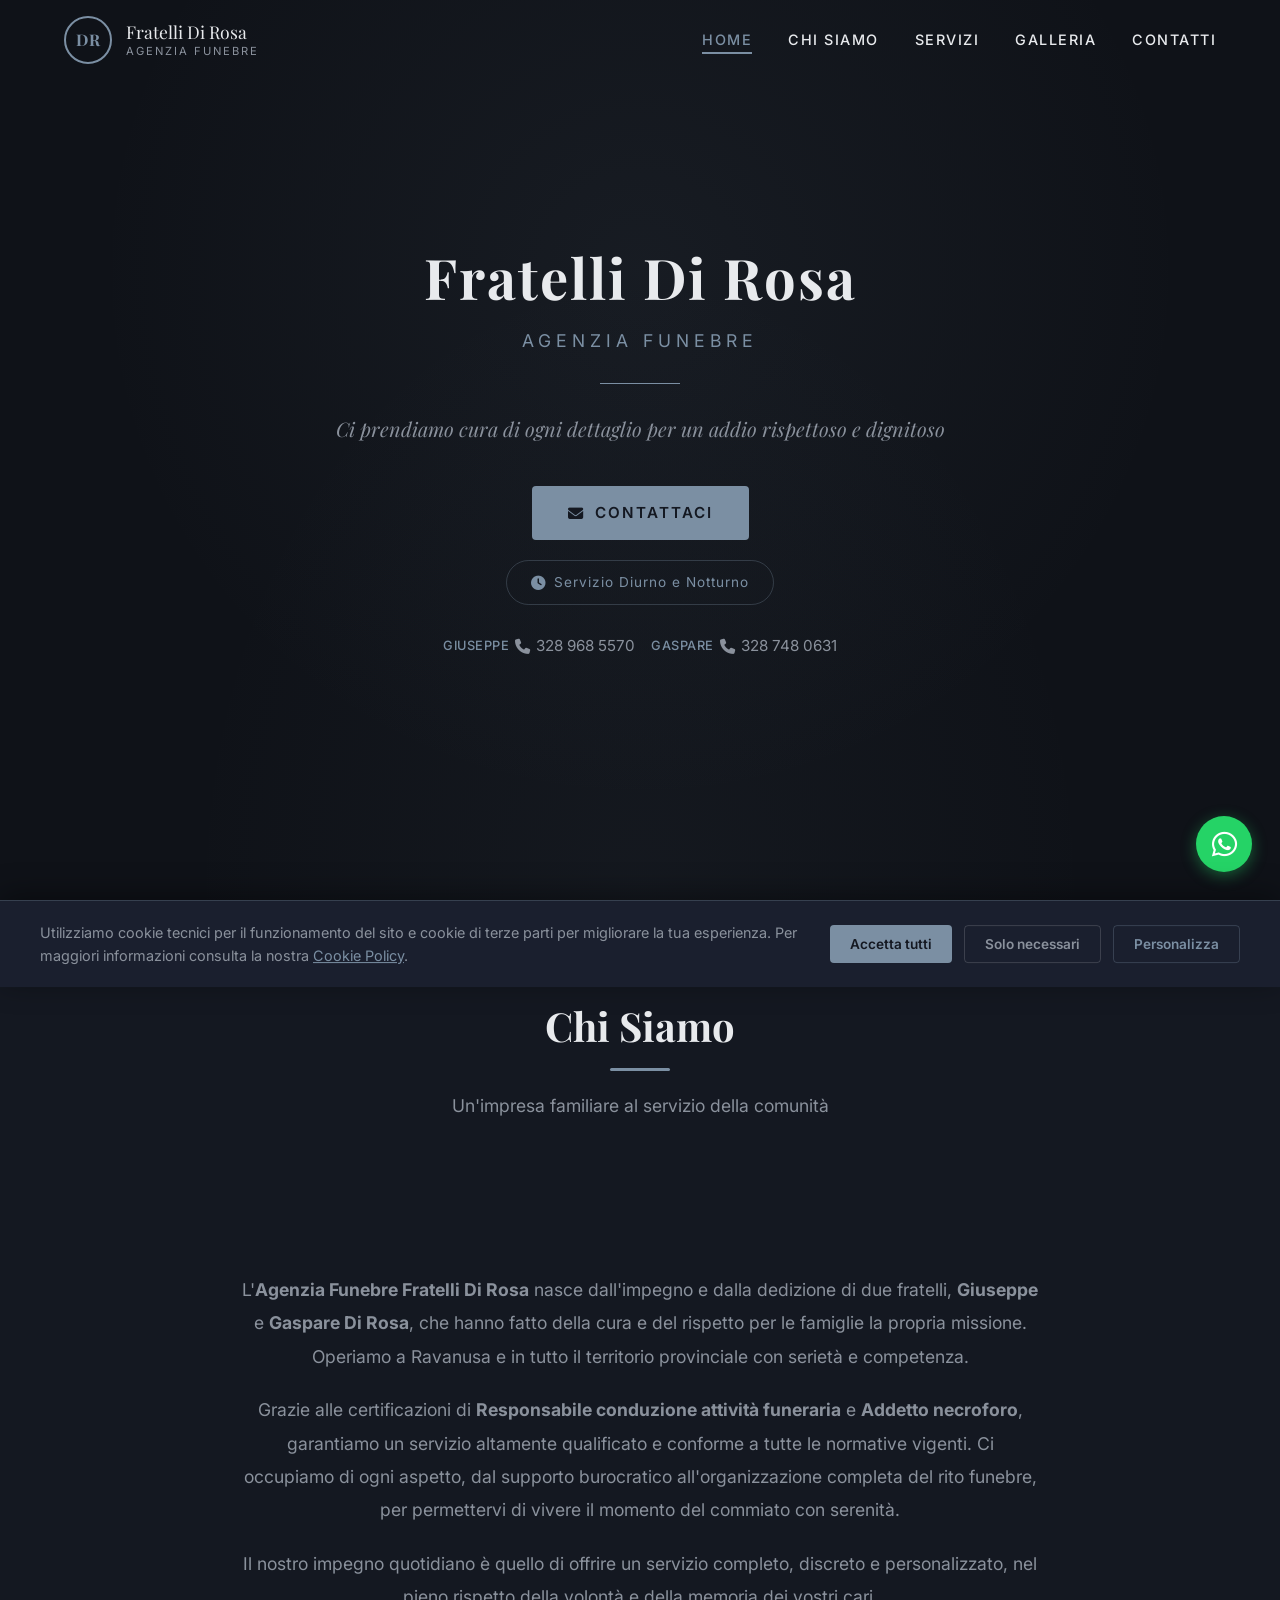
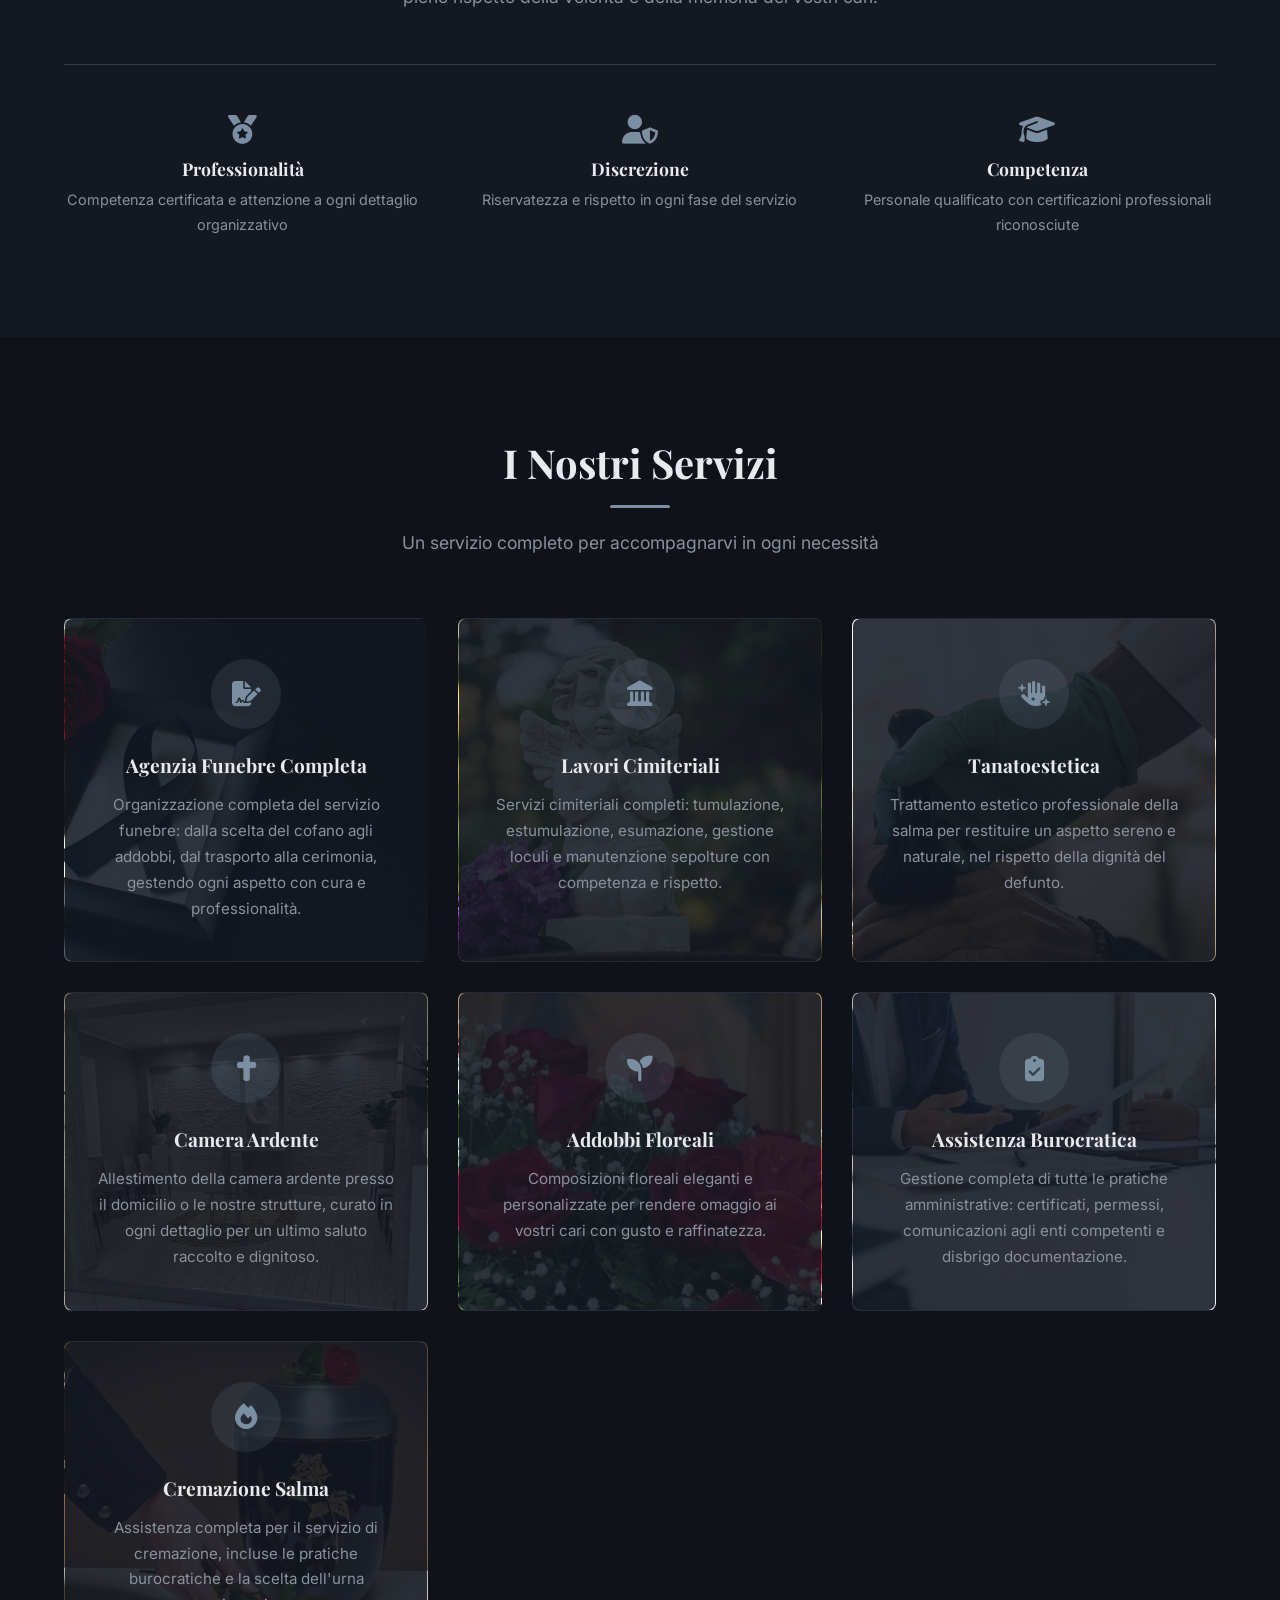
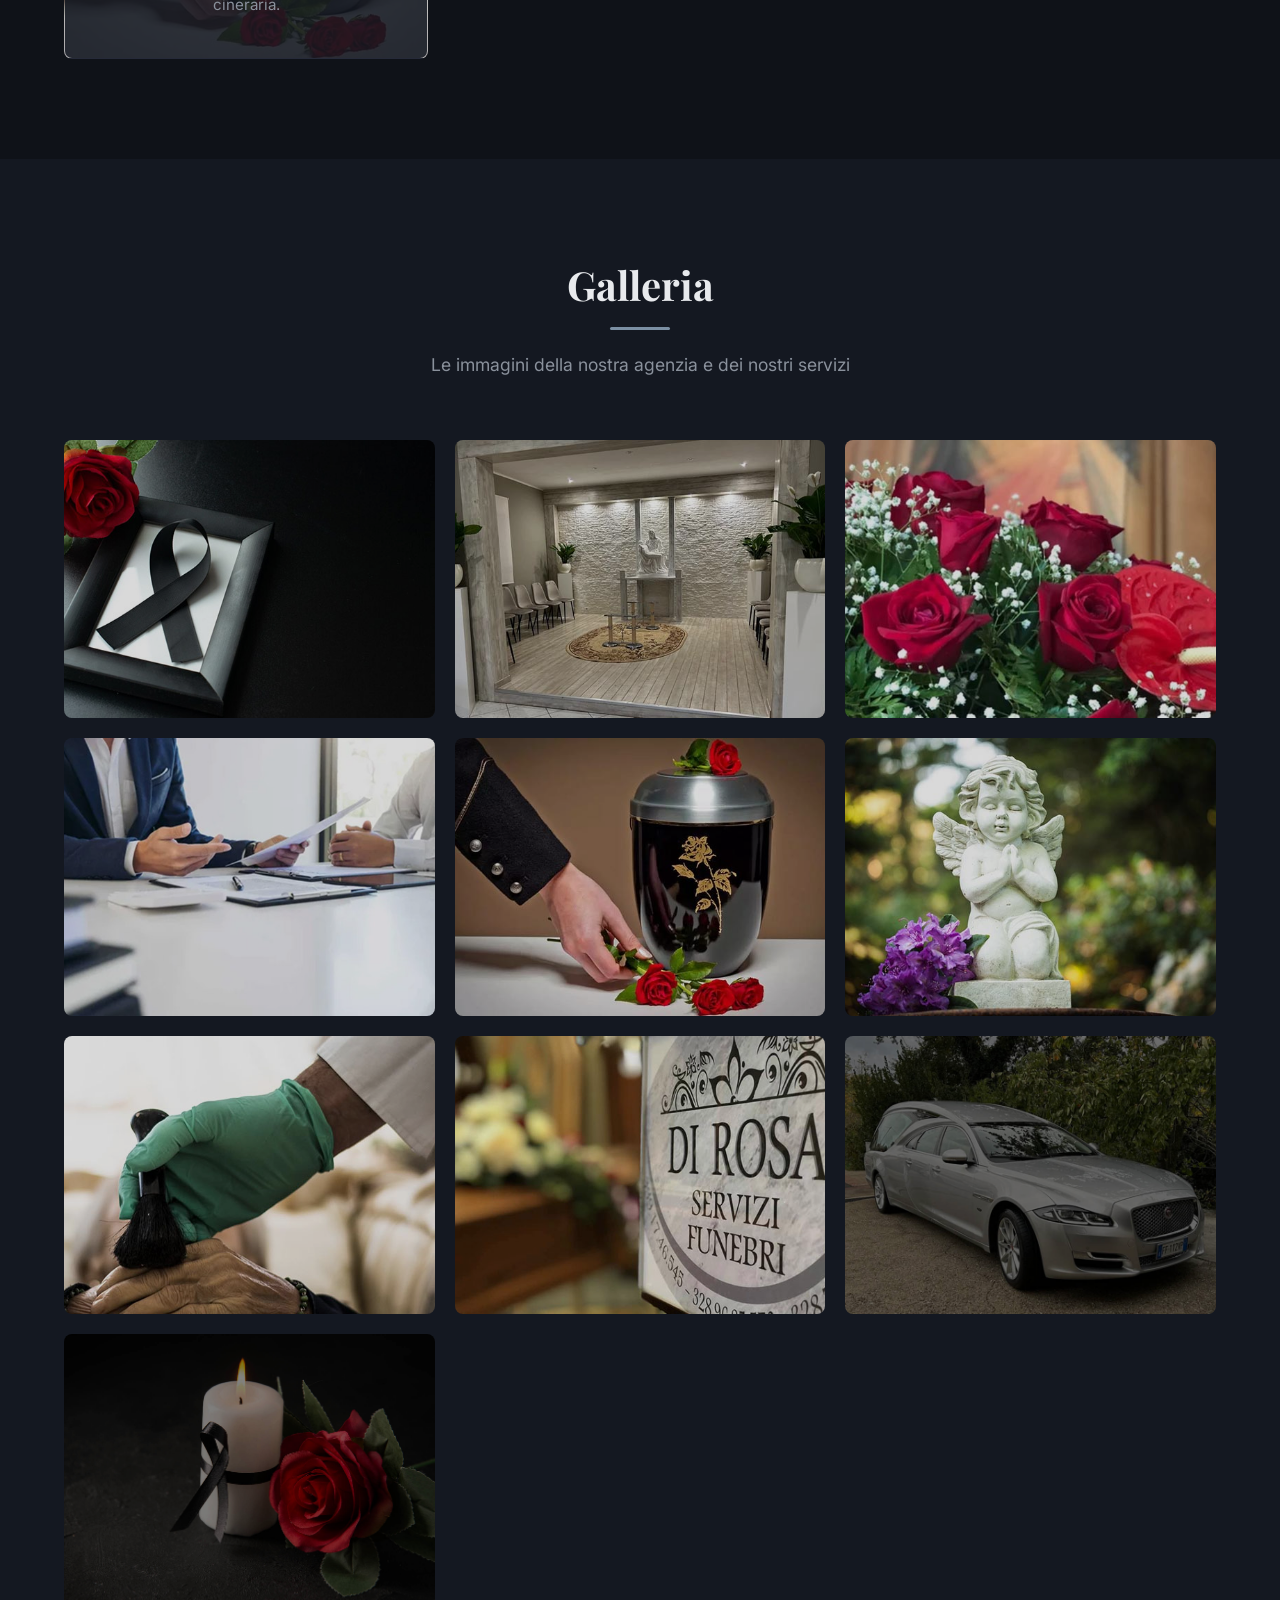
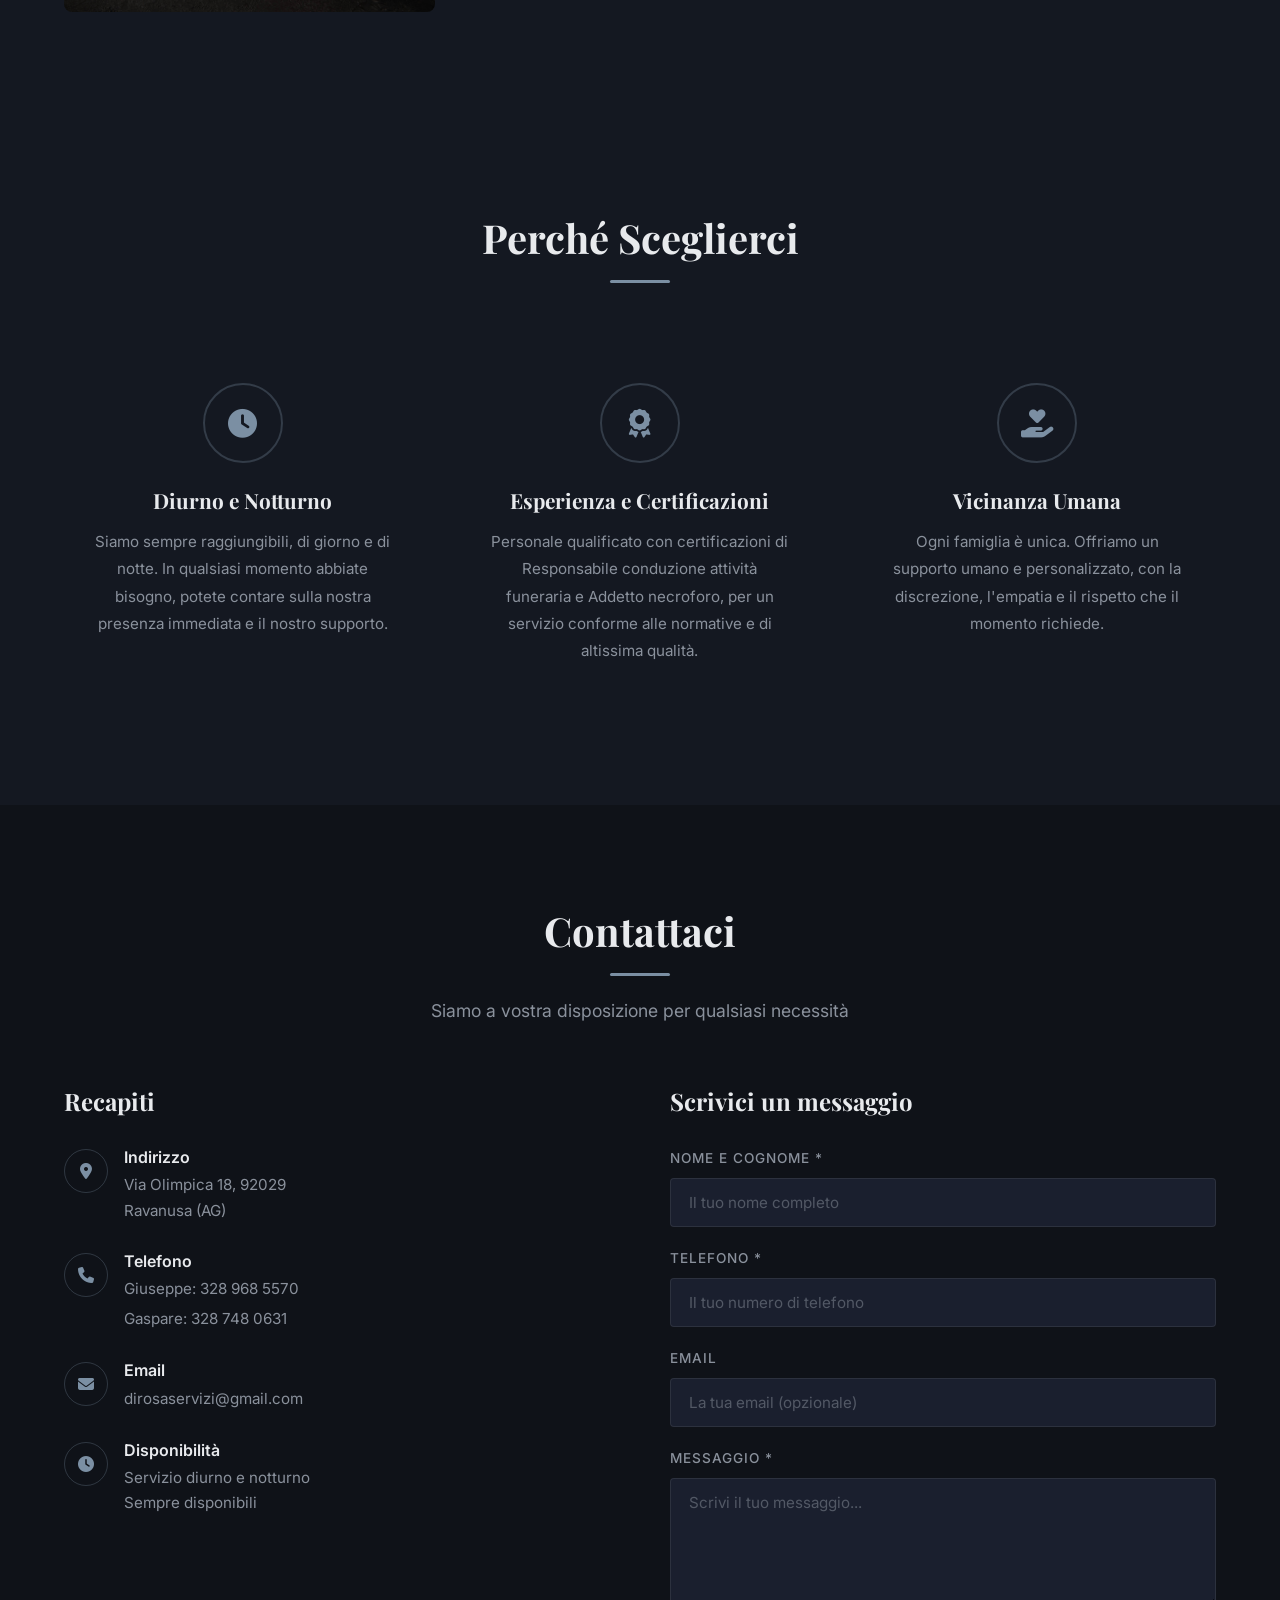
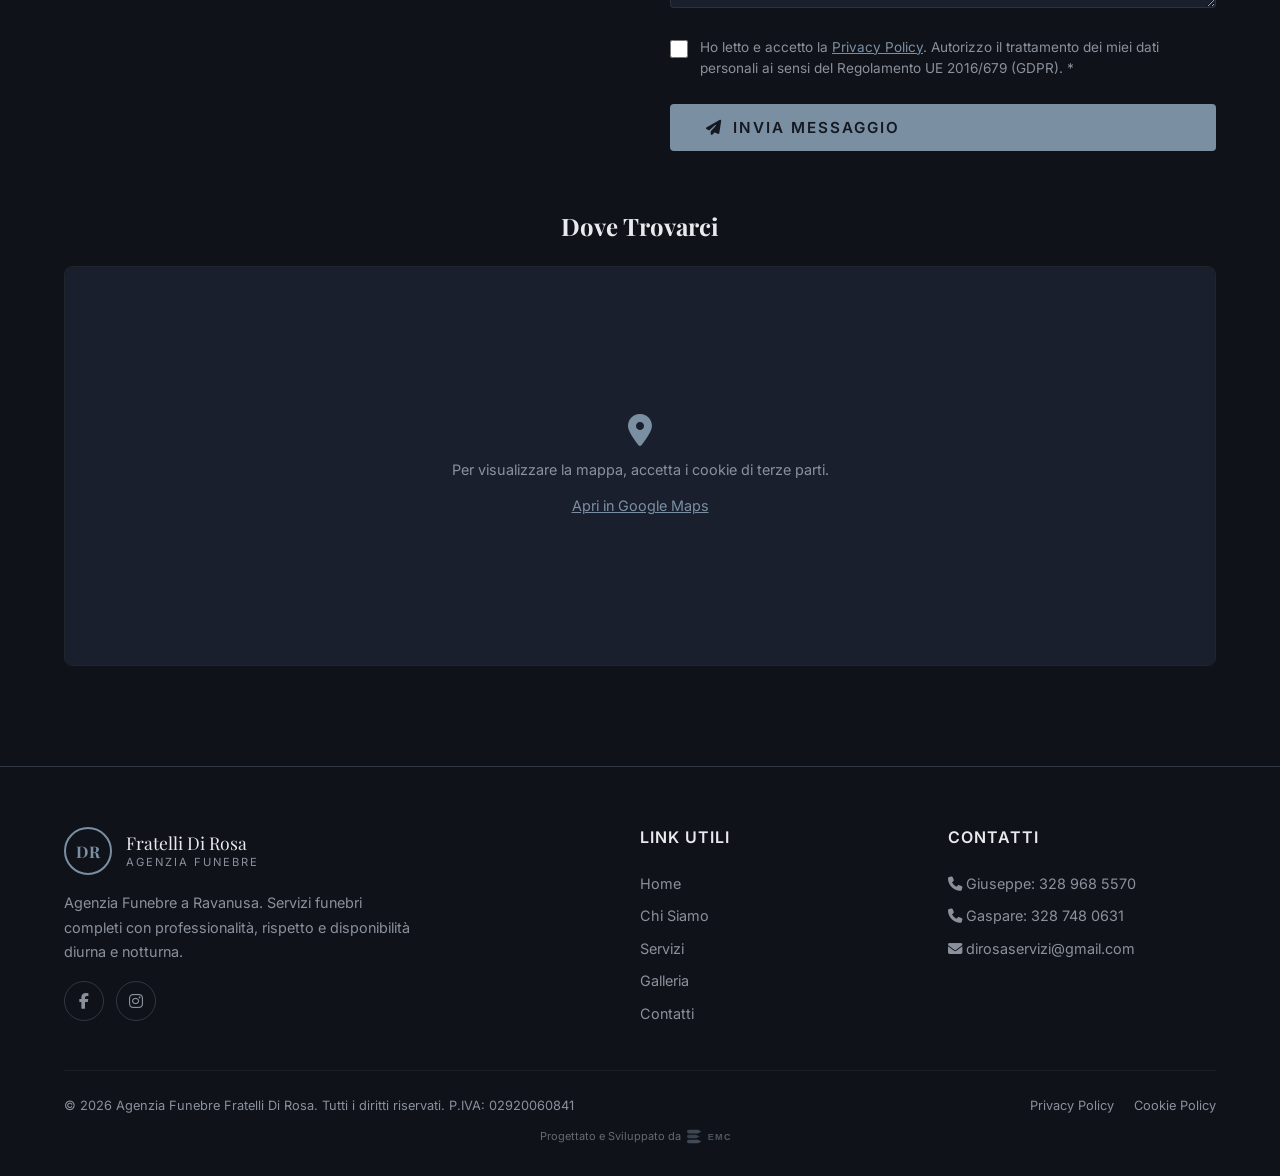
==== commit a2a7b3bd: "Revert "Redesign completo veste grafica sito Fratelli Di Rosa" This reverts commit 61fea6ab192b778fb" ====
--- a/index.html
+++ b/index.html
@@ -21,7 +21,7 @@
     <link rel="preconnect" href="https://fonts.gstatic.com" crossorigin>
 
     <!-- Google Fonts -->
-    <link href="https://fonts.googleapis.com/css2?family=Cormorant+Garamond:ital,wght@0,400;0,500;0,600;0,700;1,400;1,500&family=Outfit:wght@300;400;500;600&display=swap" rel="stylesheet">
+    <link href="https://fonts.googleapis.com/css2?family=Inter:wght@300;400;500;600;700&family=Playfair+Display:ital,wght@0,400;0,500;0,600;0,700;1,400&display=swap" rel="stylesheet">
 
     <!-- Font Awesome -->
     <link rel="stylesheet" href="https://cdnjs.cloudflare.com/ajax/libs/font-awesome/6.5.1/css/all.min.css" integrity="sha512-DTOQO9RWCH3ppGqcWaEA1BIZOC6xxalwEsw9c2QQeAIftl+Vegovlnee1c9QX4TctnWMn13TZye+giMm8e2LwA==" crossorigin="anonymous" referrerpolicy="no-referrer">
@@ -66,24 +66,18 @@
 
     <!-- ========== HERO ========== -->
     <section class="hero" id="hero">
+        <div class="hero-particles" id="heroParticles"></div>
         <div class="hero-content">
-            <p class="hero-eyebrow">Agenzia Funebre</p>
-            <h1>Fratelli<br>Di Rosa</h1>
-            <div class="hero-phrase-wrapper">
-                <div class="hero-phrase-divider"></div>
-                <p class="hero-phrase">Ci prendiamo cura di ogni dettaglio<br>per un addio rispettoso e dignitoso</p>
-            </div>
-            <div class="hero-ctas">
+            <h1>Fratelli Di Rosa</h1>
+            <p class="hero-subtitle">Agenzia Funebre</p>
+            <div class="hero-divider"></div>
+            <p class="hero-phrase">Ci prendiamo cura di ogni dettaglio per un addio rispettoso e dignitoso</p>
+            <div class="hero-actions">
                 <a href="#contatti" class="btn btn-primary">
                     <i class="fas fa-envelope"></i> Contattaci
                 </a>
-                <a href="#servizi" class="btn btn-outline">
-                    I nostri servizi
-                </a>
-            </div>
-            <div class="hero-bottom">
                 <div class="hero-badge">
-                    <i class="fas fa-clock"></i> Servizio diurno e notturno
+                    <i class="fas fa-clock"></i> Servizio Diurno e Notturno
                 </div>
                 <div class="hero-phones">
                     <a href="tel:+393289685570">
@@ -102,58 +96,48 @@
     <!-- ========== CHI SIAMO ========== -->
     <section class="section about" id="chi-siamo">
         <div class="container">
-            <div class="section-header reveal-up">
+            <div class="section-header fade-in">
                 <h2>Chi Siamo</h2>
+                <div class="section-line"></div>
                 <p>Un'impresa familiare al servizio della comunità</p>
             </div>
-            <div class="about-editorial">
-                <div class="about-text reveal-up">
-                    <p>
-                        L'<strong>Agenzia Funebre Fratelli Di Rosa</strong> nasce dall'impegno e dalla dedizione
-                        di due fratelli, <strong>Giuseppe</strong> e <strong>Gaspare Di Rosa</strong>, che hanno fatto
-                        della cura e del rispetto per le famiglie la propria missione. Operiamo a Ravanusa
-                        e in tutto il territorio provinciale con serietà e competenza.
-                    </p>
-                    <p>
-                        Grazie alle certificazioni di <strong>Responsabile conduzione attività funeraria</strong>
-                        e <strong>Addetto necroforo</strong>, garantiamo un servizio altamente qualificato e conforme
-                        a tutte le normative vigenti. Ci occupiamo di ogni aspetto, dal supporto burocratico
-                        all'organizzazione completa del rito funebre, per permettervi di vivere il momento
-                        del commiato con serenità.
-                    </p>
-                    <p>
-                        Il nostro impegno quotidiano è quello di offrire un servizio completo, discreto
-                        e personalizzato, nel pieno rispetto della volontà e della memoria dei vostri cari.
-                    </p>
-                </div>
-                <div class="about-sidebar reveal-up">
-                    <div class="about-value">
-                        <div class="about-value-icon">
-                            <i class="fas fa-medal"></i>
-                        </div>
-                        <div class="about-value-content">
-                            <h4>Professionalità</h4>
-                            <p>Competenza certificata e attenzione a ogni dettaglio organizzativo</p>
-                        </div>
-                    </div>
-                    <div class="about-value">
-                        <div class="about-value-icon">
-                            <i class="fas fa-user-shield"></i>
-                        </div>
-                        <div class="about-value-content">
-                            <h4>Discrezione</h4>
-                            <p>Riservatezza e rispetto in ogni fase del servizio</p>
-                        </div>
-                    </div>
-                    <div class="about-value">
-                        <div class="about-value-icon">
-                            <i class="fas fa-graduation-cap"></i>
-                        </div>
-                        <div class="about-value-content">
-                            <h4>Competenza</h4>
-                            <p>Personale qualificato con certificazioni professionali riconosciute</p>
-                        </div>
-                    </div>
+            <div class="about-content fade-in">
+                <div class="about-icon">
+                    <i class="fas fa-hands-holding-heart"></i>
+                </div>
+                <p>
+                    L'<strong>Agenzia Funebre Fratelli Di Rosa</strong> nasce dall'impegno e dalla dedizione
+                    di due fratelli, <strong>Giuseppe</strong> e <strong>Gaspare Di Rosa</strong>, che hanno fatto
+                    della cura e del rispetto per le famiglie la propria missione. Operiamo a Ravanusa
+                    e in tutto il territorio provinciale con serietà e competenza.
+                </p>
+                <p>
+                    Grazie alle certificazioni di <strong>Responsabile conduzione attività funeraria</strong>
+                    e <strong>Addetto necroforo</strong>, garantiamo un servizio altamente qualificato e conforme
+                    a tutte le normative vigenti. Ci occupiamo di ogni aspetto, dal supporto burocratico
+                    all'organizzazione completa del rito funebre, per permettervi di vivere il momento
+                    del commiato con serenità.
+                </p>
+                <p>
+                    Il nostro impegno quotidiano è quello di offrire un servizio completo, discreto
+                    e personalizzato, nel pieno rispetto della volontà e della memoria dei vostri cari.
+                </p>
+            </div>
+            <div class="about-values fade-in">
+                <div class="about-value">
+                    <i class="fas fa-medal"></i>
+                    <h4>Professionalità</h4>
+                    <p>Competenza certificata e attenzione a ogni dettaglio organizzativo</p>
+                </div>
+                <div class="about-value">
+                    <i class="fas fa-user-shield"></i>
+                    <h4>Discrezione</h4>
+                    <p>Riservatezza e rispetto in ogni fase del servizio</p>
+                </div>
+                <div class="about-value">
+                    <i class="fas fa-graduation-cap"></i>
+                    <h4>Competenza</h4>
+                    <p>Personale qualificato con certificazioni professionali riconosciute</p>
                 </div>
             </div>
         </div>
@@ -162,80 +146,67 @@
     <!-- ========== SERVIZI ========== -->
     <section class="section services" id="servizi">
         <div class="container">
-            <div class="section-header reveal-up">
+            <div class="section-header fade-in">
                 <h2>I Nostri Servizi</h2>
+                <div class="section-line"></div>
                 <p>Un servizio completo per accompagnarvi in ogni necessità</p>
             </div>
-            <div class="services-strips reveal-stagger">
-                <div class="service-strip">
-                    <span class="service-number">01</span>
-                    <div class="service-strip-content">
-                        <h3>Agenzia Funebre Completa</h3>
-                        <p>Organizzazione completa del servizio funebre: dalla scelta del cofano agli addobbi, dal trasporto alla cerimonia.</p>
-                    </div>
-                    <div class="service-strip-icon">
+            <div class="services-grid">
+                <div class="service-card fade-in" style="background-image: url('images/s1.jpg');">
+                    <div class="service-card-overlay"></div>
+                    <div class="service-card-icon">
                         <i class="fas fa-file-signature"></i>
                     </div>
-                </div>
-                <div class="service-strip">
-                    <span class="service-number">02</span>
-                    <div class="service-strip-content">
-                        <h3>Lavori Cimiteriali</h3>
-                        <p>Tumulazione, estumulazione, esumazione, gestione loculi e manutenzione sepolture con competenza e rispetto.</p>
-                    </div>
-                    <div class="service-strip-icon">
+                    <h3>Agenzia Funebre Completa</h3>
+                    <p>Organizzazione completa del servizio funebre: dalla scelta del cofano agli addobbi, dal trasporto alla cerimonia, gestendo ogni aspetto con cura e professionalità.</p>
+                </div>
+                <div class="service-card fade-in" style="background-image: url('images/s5.jpg');">
+                    <div class="service-card-overlay"></div>
+                    <div class="service-card-icon">
                         <i class="fas fa-landmark"></i>
                     </div>
-                </div>
-                <div class="service-strip">
-                    <span class="service-number">03</span>
-                    <div class="service-strip-content">
-                        <h3>Tanatoestetica</h3>
-                        <p>Trattamento estetico professionale della salma per restituire un aspetto sereno e naturale.</p>
-                    </div>
-                    <div class="service-strip-icon">
+                    <h3>Lavori Cimiteriali</h3>
+                    <p>Servizi cimiteriali completi: tumulazione, estumulazione, esumazione, gestione loculi e manutenzione sepolture con competenza e rispetto.</p>
+                </div>
+                <div class="service-card fade-in" style="background-image: url('images/s6.jpg');">
+                    <div class="service-card-overlay"></div>
+                    <div class="service-card-icon">
                         <i class="fas fa-hand-sparkles"></i>
                     </div>
-                </div>
-                <div class="service-strip">
-                    <span class="service-number">04</span>
-                    <div class="service-strip-content">
-                        <h3>Camera Ardente</h3>
-                        <p>Allestimento della camera ardente presso il domicilio o le nostre strutture, curato in ogni dettaglio.</p>
-                    </div>
-                    <div class="service-strip-icon">
+                    <h3>Tanatoestetica</h3>
+                    <p>Trattamento estetico professionale della salma per restituire un aspetto sereno e naturale, nel rispetto della dignità del defunto.</p>
+                </div>
+                <div class="service-card fade-in" style="background-image: url('images/s1-1.jpg');">
+                    <div class="service-card-overlay"></div>
+                    <div class="service-card-icon">
                         <i class="fas fa-cross"></i>
                     </div>
-                </div>
-                <div class="service-strip">
-                    <span class="service-number">05</span>
-                    <div class="service-strip-content">
-                        <h3>Addobbi Floreali</h3>
-                        <p>Composizioni floreali eleganti e personalizzate per rendere omaggio ai vostri cari.</p>
-                    </div>
-                    <div class="service-strip-icon">
+                    <h3>Camera Ardente</h3>
+                    <p>Allestimento della camera ardente presso il domicilio o le nostre strutture, curato in ogni dettaglio per un ultimo saluto raccolto e dignitoso.</p>
+                </div>
+                <div class="service-card fade-in" style="background-image: url('images/s2.jpg');">
+                    <div class="service-card-overlay"></div>
+                    <div class="service-card-icon">
                         <i class="fas fa-seedling"></i>
                     </div>
-                </div>
-                <div class="service-strip">
-                    <span class="service-number">06</span>
-                    <div class="service-strip-content">
-                        <h3>Assistenza Burocratica</h3>
-                        <p>Gestione completa di tutte le pratiche amministrative: certificati, permessi e comunicazioni.</p>
-                    </div>
-                    <div class="service-strip-icon">
+                    <h3>Addobbi Floreali</h3>
+                    <p>Composizioni floreali eleganti e personalizzate per rendere omaggio ai vostri cari con gusto e raffinatezza.</p>
+                </div>
+                <div class="service-card fade-in" style="background-image: url('images/s3.jpg');">
+                    <div class="service-card-overlay"></div>
+                    <div class="service-card-icon">
                         <i class="fas fa-clipboard-check"></i>
                     </div>
-                </div>
-                <div class="service-strip">
-                    <span class="service-number">07</span>
-                    <div class="service-strip-content">
-                        <h3>Cremazione Salma</h3>
-                        <p>Assistenza completa per il servizio di cremazione, incluse pratiche burocratiche e scelta dell'urna.</p>
-                    </div>
-                    <div class="service-strip-icon">
+                    <h3>Assistenza Burocratica</h3>
+                    <p>Gestione completa di tutte le pratiche amministrative: certificati, permessi, comunicazioni agli enti competenti e disbrigo documentazione.</p>
+                </div>
+                <div class="service-card fade-in" style="background-image: url('images/s4.jpg');">
+                    <div class="service-card-overlay"></div>
+                    <div class="service-card-icon">
                         <i class="fas fa-fire"></i>
                     </div>
+                    <h3>Cremazione Salma</h3>
+                    <p>Assistenza completa per il servizio di cremazione, incluse le pratiche burocratiche e la scelta dell'urna cineraria.</p>
                 </div>
             </div>
         </div>
@@ -244,39 +215,40 @@
     <!-- ========== GALLERIA ========== -->
     <section class="section gallery" id="galleria">
         <div class="container">
-            <div class="section-header reveal-up">
+            <div class="section-header fade-in">
                 <h2>Galleria</h2>
+                <div class="section-line"></div>
                 <p>Le immagini della nostra agenzia e dei nostri servizi</p>
             </div>
-            <div class="gallery-grid reveal-up">
-                <div class="gallery-item" data-caption="Servizio funebre completo">
+            <div class="gallery-grid fade-in">
+                <div class="gallery-item">
                     <img src="images/s1.jpg" alt="Agenzia Funebre Fratelli Di Rosa - Servizio funebre completo" loading="lazy">
                 </div>
-                <div class="gallery-item" data-caption="Allestimento camera ardente">
+                <div class="gallery-item">
                     <img src="images/s1-1.jpg" alt="Allestimento camera ardente" loading="lazy">
                 </div>
-                <div class="gallery-item" data-caption="Addobbi floreali">
+                <div class="gallery-item">
                     <img src="images/s2.jpg" alt="Addobbi floreali e composizioni" loading="lazy">
                 </div>
-                <div class="gallery-item" data-caption="Assistenza burocratica">
+                <div class="gallery-item">
                     <img src="images/s3.jpg" alt="Assistenza burocratica e pratiche funerarie" loading="lazy">
                 </div>
-                <div class="gallery-item" data-caption="Cremazione salma">
+                <div class="gallery-item">
                     <img src="images/s4.jpg" alt="Servizio cremazione salma" loading="lazy">
                 </div>
-                <div class="gallery-item" data-caption="Lavori cimiteriali">
+                <div class="gallery-item">
                     <img src="images/s5.jpg" alt="Lavori cimiteriali" loading="lazy">
                 </div>
-                <div class="gallery-item" data-caption="Tanatoestetica">
+                <div class="gallery-item">
                     <img src="images/s6.jpg" alt="Servizio di tanatoestetica" loading="lazy">
                 </div>
-                <div class="gallery-item" data-caption="La nostra agenzia">
+                <div class="gallery-item">
                     <img src="images/s7.jpg" alt="Fratelli Di Rosa - La nostra agenzia" loading="lazy">
                 </div>
-                <div class="gallery-item" data-caption="Struttura e servizi">
+                <div class="gallery-item">
                     <img src="images/s8.jpg" alt="Fratelli Di Rosa - Struttura e servizi" loading="lazy">
                 </div>
-                <div class="gallery-item" data-caption="Dettagli e allestimenti">
+                <div class="gallery-item">
                     <img src="images/s9.jpg" alt="Fratelli Di Rosa - Dettagli e allestimenti" loading="lazy">
                 </div>
             </div>
@@ -295,39 +267,31 @@
     <!-- ========== PERCHÉ SCEGLIERCI ========== -->
     <section class="section why-us" id="perche-sceglierci">
         <div class="container">
-            <div class="section-header reveal-up">
+            <div class="section-header fade-in">
                 <h2>Perché Sceglierci</h2>
-            </div>
-            <div class="why-us-timeline reveal-stagger">
-                <div class="why-us-step">
-                    <div class="why-us-marker">
-                        <span class="step-number">01</span>
+                <div class="section-line"></div>
+            </div>
+            <div class="why-us-grid">
+                <div class="why-us-item fade-in">
+                    <div class="why-us-item-icon">
                         <i class="fas fa-clock"></i>
                     </div>
-                    <div>
-                        <h3>Diurno e Notturno</h3>
-                        <p>Siamo sempre raggiungibili, di giorno e di notte. In qualsiasi momento abbiate bisogno, potete contare sulla nostra presenza immediata.</p>
-                    </div>
-                </div>
-                <div class="why-us-step">
-                    <div class="why-us-marker">
-                        <span class="step-number">02</span>
+                    <h3>Diurno e Notturno</h3>
+                    <p>Siamo sempre raggiungibili, di giorno e di notte. In qualsiasi momento abbiate bisogno, potete contare sulla nostra presenza immediata e il nostro supporto.</p>
+                </div>
+                <div class="why-us-item fade-in">
+                    <div class="why-us-item-icon">
                         <i class="fas fa-award"></i>
                     </div>
-                    <div>
-                        <h3>Esperienza e Certificazioni</h3>
-                        <p>Personale qualificato con certificazioni di Responsabile conduzione attività funeraria e Addetto necroforo.</p>
-                    </div>
-                </div>
-                <div class="why-us-step">
-                    <div class="why-us-marker">
-                        <span class="step-number">03</span>
+                    <h3>Esperienza e Certificazioni</h3>
+                    <p>Personale qualificato con certificazioni di Responsabile conduzione attività funeraria e Addetto necroforo, per un servizio conforme alle normative e di altissima qualità.</p>
+                </div>
+                <div class="why-us-item fade-in">
+                    <div class="why-us-item-icon">
                         <i class="fas fa-hand-holding-heart"></i>
                     </div>
-                    <div>
-                        <h3>Vicinanza Umana</h3>
-                        <p>Ogni famiglia è unica. Offriamo un supporto umano e personalizzato, con discrezione, empatia e rispetto.</p>
-                    </div>
+                    <h3>Vicinanza Umana</h3>
+                    <p>Ogni famiglia è unica. Offriamo un supporto umano e personalizzato, con la discrezione, l'empatia e il rispetto che il momento richiede.</p>
                 </div>
             </div>
         </div>
@@ -336,25 +300,15 @@
     <!-- ========== CONTATTI ========== -->
     <section class="section contact" id="contatti">
         <div class="container">
-            <div class="section-header reveal-up">
+            <div class="section-header fade-in">
                 <h2>Contattaci</h2>
+                <div class="section-line"></div>
                 <p>Siamo a vostra disposizione per qualsiasi necessità</p>
             </div>
 
-            <div class="contact-grid">
-                <!-- Mappa (sinistra) -->
-                <div class="contact-map reveal-up">
-                    <div class="map-container" id="mapContainer">
-                        <div class="map-placeholder" id="mapPlaceholder">
-                            <i class="fas fa-map-marker-alt"></i>
-                            <p>Per visualizzare la mappa, accetta i cookie di terze parti.</p>
-                            <p><a href="https://maps.google.com/?q=Via+Olimpica+18+Ravanusa+AG" target="_blank" rel="noopener noreferrer">Apri in Google Maps</a></p>
-                        </div>
-                    </div>
-                </div>
-
-                <!-- Info Contatti (centro) -->
-                <div class="contact-info reveal-up">
+            <div class="contact-wrapper">
+                <!-- Info Contatti -->
+                <div class="contact-info fade-in-left">
                     <h3>Recapiti</h3>
 
                     <div class="contact-info-item">
@@ -393,8 +347,8 @@
                     </div>
                 </div>
 
-                <!-- Form Contatto (destra) -->
-                <div class="contact-form reveal-up">
+                <!-- Form Contatto -->
+                <div class="contact-form fade-in-right">
                     <h3>Scrivici un messaggio</h3>
                     <form id="contactForm" novalidate>
                         <div class="form-group">
@@ -425,7 +379,7 @@
                             </label>
                         </div>
                         <button type="submit" class="btn btn-primary btn-submit">
-                            <i class="fas fa-paper-plane"></i> Invia messaggio
+                            <i class="fas fa-paper-plane"></i> Invia Messaggio
                         </button>
                     </form>
                     <div class="form-success" id="formSuccess">
@@ -435,14 +389,26 @@
                     </div>
                 </div>
             </div>
+
+            <!-- Google Maps -->
+            <div class="contact-map fade-in">
+                <h3>Dove Trovarci</h3>
+                <div class="map-container" id="mapContainer">
+                    <div class="map-placeholder" id="mapPlaceholder">
+                        <i class="fas fa-map-marker-alt"></i>
+                        <p>Per visualizzare la mappa, accetta i cookie di terze parti.</p>
+                        <p><a href="https://maps.google.com/?q=Via+Olimpica+18+Ravanusa+AG" target="_blank" rel="noopener noreferrer">Apri in Google Maps</a></p>
+                    </div>
+                </div>
+            </div>
         </div>
     </section>
 
     <!-- ========== FOOTER ========== -->
     <footer class="footer">
         <div class="container">
-            <div class="footer-centered">
-                <div class="footer-brand-center">
+            <div class="footer-content">
+                <div class="footer-brand">
                     <a href="#hero" class="nav-logo">
                         <div class="nav-logo-icon">DR</div>
                         <div class="nav-logo-text">
@@ -454,25 +420,30 @@
                         Agenzia Funebre a Ravanusa.
                         Servizi funebri completi con professionalità, rispetto e disponibilità diurna e notturna.
                     </p>
-                </div>
-
-                <nav class="footer-nav-row">
-                    <a href="#hero">Home</a>
-                    <a href="#chi-siamo">Chi Siamo</a>
-                    <a href="#servizi">Servizi</a>
-                    <a href="#galleria">Galleria</a>
-                    <a href="#contatti">Contatti</a>
-                </nav>
-
-                <div class="footer-contact-row">
-                    <a href="tel:+393289685570"><i class="fas fa-phone"></i> Giuseppe: 328 968 5570</a>
-                    <a href="tel:+393287480631"><i class="fas fa-phone"></i> Gaspare: 328 748 0631</a>
-                    <a href="mailto:dirosaservizi@gmail.com"><i class="fas fa-envelope"></i> dirosaservizi@gmail.com</a>
-                </div>
-
-                <div class="footer-social">
-                    <a href="https://www.facebook.com/AgenziaFunebreDiRosa" target="_blank" rel="noopener noreferrer" aria-label="Facebook"><i class="fab fa-facebook-f"></i></a>
-                    <a href="https://www.instagram.com/agenzia_funebre_f.lli_di_rosa" target="_blank" rel="noopener noreferrer" aria-label="Instagram"><i class="fab fa-instagram"></i></a>
+                    <div class="footer-social">
+                        <a href="https://www.facebook.com/AgenziaFunebreDiRosa" target="_blank" rel="noopener noreferrer" aria-label="Facebook"><i class="fab fa-facebook-f"></i></a>
+                        <a href="https://www.instagram.com/agenzia_funebre_f.lli_di_rosa" target="_blank" rel="noopener noreferrer" aria-label="Instagram"><i class="fab fa-instagram"></i></a>
+                    </div>
+                </div>
+
+                <div class="footer-col">
+                    <h4>Link Utili</h4>
+                    <div class="footer-links">
+                        <a href="#hero">Home</a>
+                        <a href="#chi-siamo">Chi Siamo</a>
+                        <a href="#servizi">Servizi</a>
+                        <a href="#galleria">Galleria</a>
+                        <a href="#contatti">Contatti</a>
+                    </div>
+                </div>
+
+                <div class="footer-col">
+                    <h4>Contatti</h4>
+                    <div class="footer-links">
+                        <a href="tel:+393289685570"><i class="fas fa-phone"></i> Giuseppe: 328 968 5570</a>
+                        <a href="tel:+393287480631"><i class="fas fa-phone"></i> Gaspare: 328 748 0631</a>
+                        <a href="mailto:dirosaservizi@gmail.com"><i class="fas fa-envelope"></i> dirosaservizi@gmail.com</a>
+                    </div>
                 </div>
             </div>
 
--- a/css/style.css
+++ b/css/style.css
@@ -1,7 +1,6 @@
 /* ============================================
    Fratelli Di Rosa - Agenzia Funebre
-   Redesign: Elegant Dark with Blue/Silver Accents
-   Typography: Cormorant Garamond + Outfit
+   Tema Elegante Scuro con Accenti Blu/Argento
    ============================================ */
 
 /* --- CSS Variables --- */
@@ -16,8 +15,8 @@
     --text-primary: #e8eaed;
     --text-secondary: #8a919c;
     --text-dark: #141821;
-    --font-heading: 'Cormorant Garamond', Georgia, serif;
-    --font-body: 'Outfit', 'Segoe UI', Arial, sans-serif;
+    --font-heading: 'Playfair Display', Georgia, serif;
+    --font-body: 'Inter', 'Lato', Arial, sans-serif;
     --transition: 0.3s ease;
     --transition-slow: 0.6s ease;
     --max-width: 1200px;
@@ -42,7 +41,7 @@
     font-family: var(--font-body);
     background-color: var(--bg-primary);
     color: var(--text-primary);
-    line-height: 1.75;
+    line-height: 1.7;
     overflow-x: hidden;
     -webkit-font-smoothing: antialiased;
     -moz-osx-font-smoothing: grayscale;
@@ -70,7 +69,7 @@
 
 h1, h2, h3, h4, h5, h6 {
     font-family: var(--font-heading);
-    font-weight: 600;
+    font-weight: 700;
     line-height: 1.3;
     color: var(--text-primary);
 }
@@ -85,76 +84,66 @@
 /* --- Section Shared --- */
 .section {
     padding: 100px 0;
-    position: relative;
-}
-
-/* Section divider gradient lines */
-.section + .section::before {
-    content: '';
-    position: absolute;
-    top: 0;
-    left: 50%;
-    transform: translateX(-50%);
-    width: 120px;
-    height: 1px;
-    background: linear-gradient(90deg, transparent, var(--accent), transparent);
-}
-
-/* Section Header: left-aligned with vertical accent bar */
+}
+
 .section-header {
-    text-align: left;
+    text-align: center;
     margin-bottom: 60px;
-    padding-left: 20px;
-    border-left: 3px solid var(--accent);
 }
 
 .section-header h2 {
     font-size: 2.5rem;
-    font-weight: 600;
-    margin-bottom: 10px;
-    color: var(--text-primary);
+    margin-bottom: 16px;
+    color: var(--text-primary);
+}
+
+.section-header .section-line {
+    width: 60px;
+    height: 3px;
+    background: var(--accent);
+    margin: 0 auto 20px;
+    border-radius: 2px;
 }
 
 .section-header p {
     font-size: 1.1rem;
     color: var(--text-secondary);
     max-width: 600px;
-    font-style: italic;
-    font-family: var(--font-heading);
-}
-
-/* --- Scroll Animations: reveal-up + stagger --- */
-.reveal-up {
+    margin: 0 auto;
+}
+
+/* --- Scroll Animations --- */
+.fade-in {
     opacity: 0;
-    clip-path: inset(100% 0 0 0);
-    transition: opacity 0.8s cubic-bezier(0.16, 1, 0.3, 1), clip-path 0.8s cubic-bezier(0.16, 1, 0.3, 1);
-}
-
-.reveal-up.visible {
+    transform: translateY(30px);
+    transition: opacity 0.8s ease, transform 0.8s ease;
+}
+
+.fade-in.visible {
     opacity: 1;
-    clip-path: inset(0);
-}
-
-/* Stagger delays for children */
-.reveal-stagger > *:nth-child(1) { transition-delay: 0s; }
-.reveal-stagger > *:nth-child(2) { transition-delay: 0.1s; }
-.reveal-stagger > *:nth-child(3) { transition-delay: 0.2s; }
-.reveal-stagger > *:nth-child(4) { transition-delay: 0.3s; }
-.reveal-stagger > *:nth-child(5) { transition-delay: 0.4s; }
-.reveal-stagger > *:nth-child(6) { transition-delay: 0.5s; }
-.reveal-stagger > *:nth-child(7) { transition-delay: 0.6s; }
-
-/* When reveal-stagger is visible, children also reveal */
-.reveal-stagger.visible > * {
+    transform: translateY(0);
+}
+
+.fade-in-left {
+    opacity: 0;
+    transform: translateX(-40px);
+    transition: opacity 0.8s ease, transform 0.8s ease;
+}
+
+.fade-in-left.visible {
     opacity: 1;
-    clip-path: inset(0);
-}
-
-/* Children of stagger containers share the reveal-up transition */
-.reveal-stagger > * {
+    transform: translateX(0);
+}
+
+.fade-in-right {
     opacity: 0;
-    clip-path: inset(100% 0 0 0);
-    transition: opacity 0.8s cubic-bezier(0.16, 1, 0.3, 1), clip-path 0.8s cubic-bezier(0.16, 1, 0.3, 1);
+    transform: translateX(40px);
+    transition: opacity 0.8s ease, transform 0.8s ease;
+}
+
+.fade-in-right.visible {
+    opacity: 1;
+    transform: translateX(0);
 }
 
 /* --- Header / Navbar --- */
@@ -164,18 +153,14 @@
     left: 0;
     width: 100%;
     z-index: 1000;
-    transition: background-color var(--transition), border-color var(--transition), height var(--transition);
+    transition: background-color var(--transition), box-shadow var(--transition);
     background-color: transparent;
 }
 
 .header.scrolled {
     background-color: rgba(15, 18, 24, 0.97);
-    border-bottom: 1px solid var(--accent-transparent);
+    box-shadow: 0 2px 20px rgba(0, 0, 0, 0.5);
     backdrop-filter: blur(10px);
-}
-
-.header.scrolled .nav {
-    height: 64px;
 }
 
 .nav {
@@ -183,7 +168,6 @@
     align-items: center;
     justify-content: space-between;
     height: var(--nav-height);
-    transition: height var(--transition);
 }
 
 .nav-logo {
@@ -211,8 +195,7 @@
 
 .nav-logo-text {
     font-family: var(--font-heading);
-    font-size: 1.15rem;
-    font-weight: 600;
+    font-size: 1.1rem;
     color: var(--text-primary);
     line-height: 1.3;
 }
@@ -224,47 +207,43 @@
     font-family: var(--font-body);
     text-transform: uppercase;
     letter-spacing: 2px;
-    font-weight: 300;
-}
-
-/* Nav links: normal case, pill hover, dot active */
+}
+
 .nav-links {
     display: flex;
     align-items: center;
-    gap: 8px;
+    gap: 36px;
 }
 
 .nav-links a {
     color: var(--text-primary);
     font-size: 0.9rem;
-    font-weight: 400;
-    letter-spacing: 0.5px;
+    font-weight: 500;
+    text-transform: uppercase;
+    letter-spacing: 1.5px;
     position: relative;
-    padding: 8px 16px;
-    border-radius: 24px;
-    transition: background-color var(--transition), color var(--transition);
-}
-
-.nav-links a:hover {
-    background-color: rgba(123, 143, 163, 0.12);
-    color: var(--accent-light);
-}
-
-.nav-links a.active {
-    color: var(--accent);
-}
-
-/* Dot indicator for active link */
-.nav-links a.active::after {
+    padding: 4px 0;
+}
+
+.nav-links a::after {
     content: '';
     position: absolute;
-    bottom: 2px;
-    left: 50%;
-    transform: translateX(-50%);
-    width: 4px;
-    height: 4px;
+    bottom: -2px;
+    left: 0;
+    width: 0;
+    height: 2px;
     background: var(--accent);
-    border-radius: 50%;
+    transition: width var(--transition);
+}
+
+.nav-links a:hover::after,
+.nav-links a.active::after {
+    width: 100%;
+}
+
+.nav-links a:hover,
+.nav-links a.active {
+    color: var(--accent);
 }
 
 /* Hamburger Menu */
@@ -301,17 +280,196 @@
     transform: rotate(-45deg) translate(5px, -5px);
 }
 
-/* --- Buttons: Pill style, sentence case --- */
+/* --- Hero Section --- */
+.hero {
+    position: relative;
+    min-height: 100vh;
+    display: flex;
+    align-items: center;
+    justify-content: center;
+    text-align: center;
+    background: var(--bg-secondary);
+    overflow: hidden;
+}
+
+.hero::before {
+    content: '';
+    position: absolute;
+    inset: 0;
+    background:
+        radial-gradient(ellipse at 50% 30%, rgba(123, 143, 163, 0.08) 0%, transparent 60%),
+        radial-gradient(ellipse at 50% 100%, rgba(123, 143, 163, 0.05) 0%, transparent 50%);
+    pointer-events: none;
+}
+
+/* Floating Particles */
+.hero-particles {
+    position: absolute;
+    inset: 0;
+    z-index: 0;
+    pointer-events: none;
+}
+
+.particle {
+    position: absolute;
+    background: var(--accent);
+    border-radius: 50%;
+    opacity: 0;
+}
+
+.particle--circle {
+    animation: float-up 8s infinite ease-in-out;
+}
+
+.particle--cross {
+    background: none;
+    border-radius: 0;
+    animation: float-up-spin 10s infinite ease-in-out;
+}
+
+.particle--cross::before,
+.particle--cross::after {
+    content: '';
+    position: absolute;
+    background: var(--accent);
+    border-radius: 1px;
+}
+
+.particle--cross::before {
+    width: 100%;
+    height: 30%;
+    top: 35%;
+    left: 0;
+}
+
+.particle--cross::after {
+    width: 30%;
+    height: 100%;
+    top: 0;
+    left: 35%;
+}
+
+.particle--diamond {
+    border-radius: 2px;
+    animation: float-up-diamond 9s infinite ease-in-out;
+}
+
+@keyframes float-up {
+    0% {
+        opacity: 0;
+        transform: translateY(100vh) scale(0);
+    }
+    10% {
+        opacity: 0.5;
+    }
+    50% {
+        opacity: 0.4;
+    }
+    90% {
+        opacity: 0.3;
+    }
+    100% {
+        opacity: 0;
+        transform: translateY(-10vh) scale(1);
+    }
+}
+
+@keyframes float-up-spin {
+    0% {
+        opacity: 0;
+        transform: translateY(100vh) scale(0) rotate(0deg);
+    }
+    10% {
+        opacity: 0.35;
+    }
+    50% {
+        opacity: 0.25;
+    }
+    90% {
+        opacity: 0.15;
+    }
+    100% {
+        opacity: 0;
+        transform: translateY(-10vh) scale(1) rotate(180deg);
+    }
+}
+
+@keyframes float-up-diamond {
+    0% {
+        opacity: 0;
+        transform: translateY(100vh) scale(0) rotate(45deg);
+    }
+    10% {
+        opacity: 0.45;
+    }
+    50% {
+        opacity: 0.35;
+    }
+    90% {
+        opacity: 0.2;
+    }
+    100% {
+        opacity: 0;
+        transform: translateY(-10vh) scale(1) rotate(45deg);
+    }
+}
+
+.hero-content {
+    position: relative;
+    z-index: 1;
+    padding: 0 24px;
+    max-width: 800px;
+}
+
+.hero h1 {
+    font-size: 3.5rem;
+    margin-bottom: 12px;
+    letter-spacing: 2px;
+    color: var(--text-primary);
+}
+
+.hero-subtitle {
+    font-size: 1.1rem;
+    text-transform: uppercase;
+    letter-spacing: 5px;
+    color: var(--accent);
+    margin-bottom: 28px;
+    font-weight: 400;
+}
+
+.hero-divider {
+    width: 80px;
+    height: 1px;
+    background: var(--accent);
+    margin: 0 auto 28px;
+}
+
+.hero-phrase {
+    font-size: 1.25rem;
+    color: var(--text-secondary);
+    font-style: italic;
+    margin-bottom: 40px;
+    font-family: var(--font-heading);
+}
+
+.hero-actions {
+    display: flex;
+    flex-direction: column;
+    align-items: center;
+    gap: 20px;
+}
+
 .btn {
     display: inline-flex;
     align-items: center;
     gap: 10px;
-    padding: 14px 32px;
+    padding: 14px 36px;
     font-size: 0.95rem;
-    font-weight: 500;
-    letter-spacing: 0.5px;
+    font-weight: 600;
+    text-transform: uppercase;
+    letter-spacing: 2px;
     border: none;
-    border-radius: 24px;
+    border-radius: 4px;
     cursor: pointer;
     transition: all var(--transition);
     text-decoration: none;
@@ -342,324 +500,211 @@
     transform: translateY(-2px);
 }
 
-/* --- Hero Section: Left-aligned, gradient veil --- */
-.hero {
+.hero-badge {
+    display: inline-flex;
+    align-items: center;
+    gap: 8px;
+    padding: 10px 24px;
+    border: 1px solid var(--accent-transparent);
+    border-radius: 50px;
+    font-size: 0.85rem;
+    color: var(--accent);
+    letter-spacing: 1px;
+}
+
+.hero-badge i {
+    font-size: 0.9rem;
+}
+
+.hero-phones {
+    display: flex;
+    flex-wrap: wrap;
+    justify-content: center;
+    gap: 16px;
+    margin-top: 8px;
+}
+
+.hero-phones a {
+    color: var(--text-secondary);
+    font-size: 0.95rem;
+    display: inline-flex;
+    align-items: center;
+    gap: 6px;
+    transition: color var(--transition);
+}
+
+.hero-phones a:hover {
+    color: var(--accent);
+}
+
+.hero-phones .phone-name {
+    color: var(--accent);
+    font-weight: 500;
+    font-size: 0.8rem;
+    text-transform: uppercase;
+    letter-spacing: 0.5px;
+}
+
+/* --- Chi Siamo --- */
+.about {
+    background: var(--bg-primary);
+}
+
+.about-content {
+    max-width: 800px;
+    margin: 0 auto;
+    text-align: center;
+}
+
+.about-icon {
+    font-size: 2.5rem;
+    color: var(--accent);
+    margin-bottom: 24px;
+}
+
+.about-content p {
+    font-size: 1.1rem;
+    color: var(--text-secondary);
+    margin-bottom: 20px;
+    line-height: 1.9;
+}
+
+.about-content p:last-of-type {
+    margin-bottom: 0;
+}
+
+.about-values {
+    display: grid;
+    grid-template-columns: repeat(3, 1fr);
+    gap: 40px;
+    margin-top: 50px;
+    padding-top: 50px;
+    border-top: 1px solid var(--accent-transparent);
+}
+
+.about-value {
+    text-align: center;
+}
+
+.about-value i {
+    font-size: 1.8rem;
+    color: var(--accent);
+    margin-bottom: 14px;
+    display: block;
+}
+
+.about-value h4 {
+    font-size: 1.1rem;
+    margin-bottom: 8px;
+    color: var(--text-primary);
+}
+
+.about-value p {
+    font-size: 0.9rem;
+    color: var(--text-secondary);
+    margin-bottom: 0;
+}
+
+/* --- Servizi --- */
+.services {
+    background: var(--bg-secondary);
+}
+
+.services-grid {
+    display: grid;
+    grid-template-columns: repeat(3, 1fr);
+    gap: 30px;
+}
+
+.service-card {
+    background: var(--bg-tertiary);
+    border: 1px solid rgba(255, 255, 255, 0.05);
+    border-radius: 8px;
+    padding: 40px 30px;
+    text-align: center;
+    transition: all var(--transition);
     position: relative;
-    min-height: 100vh;
-    display: flex;
-    align-items: center;
-    justify-content: flex-start;
-    background: var(--bg-secondary);
     overflow: hidden;
-}
-
-.hero::before {
+    background-size: cover;
+    background-position: center;
+    background-repeat: no-repeat;
+}
+
+.service-card-overlay {
+    position: absolute;
+    inset: 0;
+    background: rgba(20, 24, 33, 0.88);
+    transition: background var(--transition);
+    z-index: 0;
+}
+
+.service-card:hover .service-card-overlay {
+    background: rgba(20, 24, 33, 0.78);
+}
+
+.service-card::before {
     content: '';
     position: absolute;
-    inset: 0;
-    background:
-        radial-gradient(ellipse at 30% 40%, rgba(123, 143, 163, 0.1) 0%, transparent 60%),
-        radial-gradient(ellipse at 70% 80%, rgba(123, 143, 163, 0.05) 0%, transparent 50%);
-    pointer-events: none;
-    animation: hero-breathe 8s ease-in-out infinite;
-}
-
-@keyframes hero-breathe {
-    0%, 100% { opacity: 1; }
-    50% { opacity: 0.6; }
-}
-
-/* Animated horizontal line */
-.hero::after {
-    content: '';
-    position: absolute;
-    bottom: 60px;
-    left: 10%;
-    right: 10%;
-    height: 1px;
-    background: linear-gradient(90deg, transparent, var(--accent-transparent), transparent);
+    top: 0;
+    left: 0;
+    right: 0;
+    height: 3px;
+    background: var(--accent);
     transform: scaleX(0);
-    animation: hero-line-draw 1.5s ease-out 1s forwards;
-}
-
-@keyframes hero-line-draw {
-    to { transform: scaleX(1); }
-}
-
-.hero-content {
+    transition: transform var(--transition);
+    z-index: 2;
+}
+
+.service-card:hover {
+    border-color: var(--accent-transparent);
+    transform: translateY(-5px);
+    box-shadow: 0 10px 40px rgba(0, 0, 0, 0.3);
+}
+
+.service-card:hover::before {
+    transform: scaleX(1);
+}
+
+.service-card h3,
+.service-card p {
     position: relative;
     z-index: 1;
-    padding: 0 24px;
-    max-width: 600px;
-    margin-left: max(24px, calc((100vw - var(--max-width)) / 2 + 24px));
-}
-
-.hero-eyebrow {
-    font-size: 0.8rem;
-    text-transform: uppercase;
-    letter-spacing: 4px;
-    color: var(--accent);
-    font-weight: 400;
-    margin-bottom: 16px;
-    opacity: 0;
-    transform: translateY(20px);
-    animation: hero-slide-up 0.8s ease-out 0.2s forwards;
-}
-
-.hero h1 {
-    font-size: 4.5rem;
-    font-weight: 600;
-    margin-bottom: 20px;
-    letter-spacing: 1px;
-    color: var(--text-primary);
-    line-height: 1.1;
-    opacity: 0;
-    transform: translateY(20px);
-    animation: hero-slide-up 0.8s ease-out 0.4s forwards;
-}
-
-.hero-phrase-wrapper {
-    display: flex;
-    align-items: stretch;
-    gap: 20px;
-    margin-bottom: 36px;
-    opacity: 0;
-    transform: translateY(20px);
-    animation: hero-slide-up 0.8s ease-out 0.6s forwards;
-}
-
-.hero-phrase-divider {
-    width: 1px;
+}
+
+.service-card-icon {
+    position: relative;
+    z-index: 1;
+    width: 70px;
+    height: 70px;
+    margin: 0 auto 24px;
+    border-radius: 50%;
+    background: var(--accent-glow);
+    display: flex;
+    align-items: center;
+    justify-content: center;
+    font-size: 1.6rem;
+    color: var(--accent);
+    transition: all var(--transition);
+}
+
+.service-card:hover .service-card-icon {
     background: var(--accent);
-    flex-shrink: 0;
-}
-
-.hero-phrase {
-    font-size: 1.15rem;
-    color: var(--text-secondary);
-    font-style: italic;
-    font-family: var(--font-heading);
-    font-weight: 500;
-    line-height: 1.6;
-}
-
-.hero-ctas {
-    display: flex;
-    gap: 16px;
-    margin-bottom: 28px;
-    opacity: 0;
-    transform: translateY(20px);
-    animation: hero-slide-up 0.8s ease-out 0.8s forwards;
-}
-
-.hero-bottom {
-    display: flex;
-    align-items: center;
-    gap: 20px;
-    flex-wrap: wrap;
-    opacity: 0;
-    transform: translateY(20px);
-    animation: hero-slide-up 0.8s ease-out 1s forwards;
-}
-
-.hero-badge {
-    display: inline-flex;
-    align-items: center;
-    gap: 8px;
-    padding: 8px 20px;
-    border: 1px solid var(--accent-transparent);
-    border-radius: 50px;
-    font-size: 0.8rem;
-    color: var(--accent);
-    letter-spacing: 0.5px;
-    font-weight: 300;
-}
-
-.hero-badge i {
-    font-size: 0.85rem;
-}
-
-.hero-phones {
-    display: flex;
-    flex-wrap: wrap;
-    gap: 16px;
-}
-
-.hero-phones a {
-    color: var(--text-secondary);
-    font-size: 0.9rem;
-    display: inline-flex;
-    align-items: center;
-    gap: 6px;
-    transition: color var(--transition);
-    font-weight: 300;
-}
-
-.hero-phones a:hover {
-    color: var(--accent);
-}
-
-.hero-phones .phone-name {
-    color: var(--accent);
-    font-weight: 500;
-    font-size: 0.75rem;
-    text-transform: uppercase;
-    letter-spacing: 0.5px;
-}
-
-@keyframes hero-slide-up {
-    to {
-        opacity: 1;
-        transform: translateY(0);
-    }
-}
-
-/* --- Chi Siamo: 2-column editorial layout --- */
-.about {
-    background: var(--bg-primary);
-}
-
-.about-editorial {
-    display: grid;
-    grid-template-columns: 3fr 2fr;
-    gap: 60px;
-    align-items: start;
-}
-
-.about-text {
-    text-align: left;
-}
-
-.about-text p {
-    font-size: 1.05rem;
-    color: var(--text-secondary);
-    margin-bottom: 20px;
-    line-height: 1.85;
-}
-
-.about-text p:last-of-type {
-    margin-bottom: 0;
-}
-
-/* Sidebar values */
-.about-sidebar {
-    border-left: 1px solid var(--accent-transparent);
-    padding-left: 32px;
-    display: flex;
-    flex-direction: column;
-    gap: 28px;
-}
-
-.about-value {
-    display: flex;
-    align-items: flex-start;
-    gap: 16px;
-    text-align: left;
-}
-
-.about-value-icon {
-    width: 48px;
-    height: 48px;
-    border-radius: 12px;
-    background: var(--accent-glow);
-    display: flex;
-    align-items: center;
-    justify-content: center;
+    color: var(--text-dark);
+}
+
+.service-card h3 {
     font-size: 1.2rem;
-    color: var(--accent);
-    flex-shrink: 0;
-}
-
-.about-value-content h4 {
-    font-size: 1rem;
-    font-family: var(--font-body);
-    font-weight: 600;
-    margin-bottom: 4px;
-    color: var(--text-primary);
-}
-
-.about-value-content p {
-    font-size: 0.9rem;
-    color: var(--text-secondary);
-    line-height: 1.6;
-    margin-bottom: 0;
-}
-
-/* --- Servizi: Horizontal numbered strips --- */
-.services {
-    background: var(--bg-secondary);
-}
-
-.services-strips {
-    display: flex;
-    flex-direction: column;
-    gap: 2px;
-}
-
-.service-strip {
-    display: grid;
-    grid-template-columns: 60px 1fr 80px;
-    align-items: center;
-    gap: 24px;
-    padding: 24px 28px;
-    background: var(--bg-tertiary);
-    border: 1px solid rgba(255, 255, 255, 0.04);
-    transition: all var(--transition);
-}
-
-.service-strip:first-child {
-    border-radius: 8px 8px 0 0;
-}
-
-.service-strip:last-child {
-    border-radius: 0 0 8px 8px;
-}
-
-.service-strip:hover {
-    padding-left: 40px;
-    border-color: var(--accent-transparent);
-}
-
-.service-strip:hover .service-number {
-    color: var(--accent);
-}
-
-.service-number {
-    font-family: var(--font-heading);
-    font-size: 1.4rem;
-    font-weight: 600;
-    color: var(--text-secondary);
-    transition: color var(--transition);
-}
-
-.service-strip-content h3 {
-    font-size: 1.15rem;
-    font-weight: 600;
-    margin-bottom: 4px;
-    color: var(--text-primary);
-}
-
-.service-strip-content p {
-    font-size: 0.9rem;
-    color: var(--text-secondary);
-    line-height: 1.65;
-}
-
-.service-strip-icon {
-    display: flex;
-    align-items: center;
-    justify-content: center;
-    font-size: 1.4rem;
-    color: var(--accent);
-    opacity: 0.6;
-    transition: opacity var(--transition);
-}
-
-.service-strip:hover .service-strip-icon {
-    opacity: 1;
-}
-
-/* --- Galleria: Masonry layout --- */
+    margin-bottom: 14px;
+    color: var(--text-primary);
+}
+
+.service-card p {
+    font-size: 0.95rem;
+    color: var(--text-secondary);
+    line-height: 1.7;
+}
+
+/* --- Galleria --- */
 .gallery {
     background: var(--bg-primary);
 }
@@ -667,19 +712,14 @@
 .gallery-grid {
     display: grid;
     grid-template-columns: repeat(3, 1fr);
-    grid-auto-rows: 200px;
-    gap: 12px;
-}
-
-/* Variable sizing for masonry effect */
-.gallery-item:nth-child(1) { grid-row: span 2; }
-.gallery-item:nth-child(4) { grid-column: span 2; }
-.gallery-item:nth-child(5) { grid-row: span 2; }
+    gap: 20px;
+}
 
 .gallery-item {
-    border-radius: 4px;
+    border-radius: 8px;
     overflow: hidden;
     position: relative;
+    aspect-ratio: 4 / 3;
     cursor: pointer;
 }
 
@@ -687,31 +727,51 @@
     width: 100%;
     height: 100%;
     object-fit: cover;
-    transition: transform 0.5s ease;
+    transition: transform 0.5s ease, filter var(--transition);
+    filter: brightness(0.85);
 }
 
 .gallery-item:hover img {
-    transform: scale(1.03);
-}
-
-/* Caption overlay on hover */
+    transform: scale(1.05);
+    filter: brightness(1);
+}
+
 .gallery-item::after {
-    content: attr(data-caption);
+    content: '';
     position: absolute;
-    bottom: 0;
-    left: 0;
-    right: 0;
-    padding: 16px;
-    background: linear-gradient(transparent, rgba(0, 0, 0, 0.7));
-    color: var(--text-primary);
-    font-size: 0.85rem;
-    font-weight: 400;
-    transform: translateY(100%);
-    transition: transform 0.4s ease;
+    inset: 0;
+    border: 1px solid transparent;
+    border-radius: 8px;
+    transition: border-color var(--transition);
 }
 
 .gallery-item:hover::after {
-    transform: translateY(0);
+    border-color: var(--accent-transparent);
+}
+
+.gallery-placeholder {
+    grid-column: 1 / -1;
+    display: flex;
+    flex-direction: column;
+    align-items: center;
+    justify-content: center;
+    padding: 80px 24px;
+    background: var(--bg-tertiary);
+    border: 1px dashed var(--accent-transparent);
+    border-radius: 8px;
+    text-align: center;
+    gap: 16px;
+}
+
+.gallery-placeholder i {
+    font-size: 3rem;
+    color: var(--accent);
+    opacity: 0.5;
+}
+
+.gallery-placeholder p {
+    font-size: 1.05rem;
+    color: var(--text-secondary);
 }
 
 /* Lightbox Carousel */
@@ -803,187 +863,104 @@
     letter-spacing: 2px;
 }
 
-/* --- Perche Sceglierci: Horizontal Timeline --- */
+/* --- Perche Sceglierci --- */
 .why-us {
     background: var(--bg-primary);
 }
 
-.why-us-timeline {
-    display: flex;
-    align-items: flex-start;
-    position: relative;
-    gap: 0;
-}
-
-/* Connecting horizontal line */
-.why-us-timeline::before {
-    content: '';
-    position: absolute;
-    top: 32px;
-    left: 60px;
-    right: 60px;
-    height: 2px;
-    background: var(--accent-transparent);
-    z-index: 0;
-}
-
-.why-us-step {
-    flex: 1;
+.why-us-grid {
+    display: grid;
+    grid-template-columns: repeat(3, 1fr);
+    gap: 40px;
+}
+
+.why-us-item {
     text-align: center;
-    padding: 0 20px;
-    position: relative;
-    z-index: 1;
-}
-
-.why-us-marker {
-    width: 64px;
-    height: 64px;
-    margin: 0 auto 20px;
-    border-radius: 12px;
-    background: var(--bg-tertiary);
+    padding: 40px 30px;
+}
+
+.why-us-item-icon {
+    width: 80px;
+    height: 80px;
+    margin: 0 auto 24px;
     border: 2px solid var(--accent-transparent);
-    display: flex;
-    flex-direction: column;
+    border-radius: 50%;
+    display: flex;
     align-items: center;
     justify-content: center;
-    gap: 2px;
+    font-size: 1.8rem;
+    color: var(--accent);
     transition: all var(--transition);
 }
 
-.why-us-marker .step-number {
-    font-family: var(--font-heading);
-    font-size: 0.7rem;
-    font-weight: 600;
-    color: var(--accent);
-    line-height: 1;
-}
-
-.why-us-marker i {
-    font-size: 1.2rem;
-    color: var(--accent);
-}
-
-.why-us-step:hover .why-us-marker {
+.why-us-item:hover .why-us-item-icon {
     border-color: var(--accent);
-    box-shadow: 0 0 20px var(--accent-glow);
-}
-
-.why-us-step h3 {
-    font-size: 1.2rem;
-    margin-bottom: 12px;
-    color: var(--text-primary);
-}
-
-.why-us-step p {
-    font-size: 0.9rem;
-    color: var(--text-secondary);
-    line-height: 1.75;
-}
-
-/* --- Contatti: 3 columns --- */
+    background: var(--accent-glow);
+}
+
+.why-us-item h3 {
+    font-size: 1.3rem;
+    margin-bottom: 14px;
+    color: var(--text-primary);
+}
+
+.why-us-item p {
+    font-size: 0.95rem;
+    color: var(--text-secondary);
+    line-height: 1.8;
+}
+
+/* --- Contatti --- */
 .contact {
     background: var(--bg-secondary);
 }
 
-.contact-grid {
+.contact-wrapper {
     display: grid;
-    grid-template-columns: 1fr 280px 1fr;
-    gap: 40px;
-}
-
-/* Map column */
-.contact-map {
-    border-radius: 8px;
-    overflow: hidden;
-    min-height: 400px;
-}
-
-.map-container {
-    width: 100%;
-    height: 100%;
-    min-height: 400px;
-    border-radius: 8px;
-    overflow: hidden;
-    border: 1px solid rgba(255, 255, 255, 0.08);
-}
-
-.map-container iframe {
-    width: 100%;
-    height: 100%;
-    border: none;
-    filter: grayscale(0.3) brightness(0.85);
-}
-
-.map-placeholder {
-    width: 100%;
-    height: 100%;
-    min-height: 400px;
-    display: flex;
-    flex-direction: column;
+    grid-template-columns: 1fr 1fr;
+    gap: 60px;
+}
+
+.contact-info h3 {
+    font-size: 1.5rem;
+    margin-bottom: 30px;
+    color: var(--text-primary);
+}
+
+.contact-info-item {
+    display: flex;
+    align-items: flex-start;
+    gap: 16px;
+    margin-bottom: 28px;
+}
+
+.contact-info-item i {
+    width: 44px;
+    height: 44px;
+    border: 1px solid var(--accent-transparent);
+    border-radius: 50%;
+    display: flex;
     align-items: center;
     justify-content: center;
-    background: var(--bg-tertiary);
-    color: var(--text-secondary);
-    gap: 12px;
-}
-
-.map-placeholder i {
-    font-size: 2rem;
-    color: var(--accent);
-}
-
-.map-placeholder p {
-    font-size: 0.9rem;
-    text-align: center;
-    padding: 0 16px;
-}
-
-.map-placeholder a {
-    color: var(--accent);
-    text-decoration: underline;
-}
-
-/* Info column (center) */
-.contact-info h3 {
-    font-size: 1.4rem;
-    margin-bottom: 24px;
-    color: var(--text-primary);
-}
-
-.contact-info-item {
-    display: flex;
-    align-items: flex-start;
-    gap: 14px;
-    margin-bottom: 24px;
-}
-
-.contact-info-item i {
-    width: 36px;
-    height: 36px;
-    border: 1px solid var(--accent-transparent);
-    border-radius: 10px;
-    display: flex;
-    align-items: center;
-    justify-content: center;
-    color: var(--accent);
-    font-size: 0.9rem;
+    color: var(--accent);
+    font-size: 1rem;
     flex-shrink: 0;
     margin-top: 2px;
 }
 
 .contact-info-item-content h4 {
-    font-size: 0.9rem;
+    font-size: 1rem;
     font-family: var(--font-body);
     font-weight: 600;
     color: var(--text-primary);
-    margin-bottom: 2px;
+    margin-bottom: 4px;
 }
 
 .contact-info-item-content p,
 .contact-info-item-content a {
-    font-size: 0.88rem;
-    color: var(--text-secondary);
-    line-height: 1.6;
+    font-size: 0.95rem;
+    color: var(--text-secondary);
+    line-height: 1.7;
 }
 
 .contact-info-item-content a:hover {
@@ -993,39 +970,40 @@
 .contact-phones {
     display: flex;
     flex-direction: column;
-    gap: 2px;
-}
-
-/* Form column */
+    gap: 4px;
+}
+
+/* Contact Form */
 .contact-form h3 {
-    font-size: 1.4rem;
-    margin-bottom: 24px;
+    font-size: 1.5rem;
+    margin-bottom: 30px;
     color: var(--text-primary);
 }
 
 .form-group {
-    margin-bottom: 18px;
+    margin-bottom: 20px;
 }
 
 .form-group label {
     display: block;
-    font-size: 0.82rem;
+    font-size: 0.85rem;
     font-weight: 500;
     color: var(--text-secondary);
-    margin-bottom: 6px;
-    letter-spacing: 0.5px;
+    margin-bottom: 8px;
+    text-transform: uppercase;
+    letter-spacing: 1px;
 }
 
 .form-group input,
 .form-group textarea {
     width: 100%;
-    padding: 12px 16px;
+    padding: 14px 18px;
     background: var(--bg-tertiary);
     border: 1px solid rgba(255, 255, 255, 0.08);
-    border-radius: 8px;
+    border-radius: 4px;
     color: var(--text-primary);
     font-family: var(--font-body);
-    font-size: 0.92rem;
+    font-size: 0.95rem;
     transition: border-color var(--transition);
     outline: none;
 }
@@ -1043,7 +1021,7 @@
 
 .form-group textarea {
     resize: vertical;
-    min-height: 110px;
+    min-height: 130px;
 }
 
 .form-group.error input,
@@ -1066,7 +1044,7 @@
     display: flex;
     align-items: flex-start;
     gap: 12px;
-    margin-bottom: 20px;
+    margin-bottom: 24px;
 }
 
 .form-checkbox input[type="checkbox"] {
@@ -1079,7 +1057,7 @@
 }
 
 .form-checkbox label {
-    font-size: 0.82rem;
+    font-size: 0.85rem;
     color: var(--text-secondary);
     line-height: 1.6;
     cursor: pointer;
@@ -1123,96 +1101,110 @@
     font-size: 0.95rem;
 }
 
-/* --- Footer: Single centered column + horizontal nav --- */
+/* Google Maps */
+.contact-map {
+    margin-top: 60px;
+}
+
+.contact-map h3 {
+    font-size: 1.5rem;
+    margin-bottom: 24px;
+    text-align: center;
+    color: var(--text-primary);
+}
+
+.map-container {
+    width: 100%;
+    height: 400px;
+    border-radius: 8px;
+    overflow: hidden;
+    border: 1px solid rgba(255, 255, 255, 0.08);
+}
+
+.map-container iframe {
+    width: 100%;
+    height: 100%;
+    border: none;
+    filter: grayscale(0.3) brightness(0.85);
+}
+
+.map-placeholder {
+    width: 100%;
+    height: 100%;
+    display: flex;
+    flex-direction: column;
+    align-items: center;
+    justify-content: center;
+    background: var(--bg-tertiary);
+    color: var(--text-secondary);
+    gap: 12px;
+}
+
+.map-placeholder i {
+    font-size: 2rem;
+    color: var(--accent);
+}
+
+.map-placeholder p {
+    font-size: 0.9rem;
+}
+
+.map-placeholder a {
+    color: var(--accent);
+    text-decoration: underline;
+}
+
+/* --- Footer --- */
 .footer {
     background: var(--bg-secondary);
     border-top: 1px solid var(--accent-transparent);
-    padding: 50px 0 30px;
-}
-
-.footer-centered {
-    text-align: center;
-}
-
-/* Brand area */
-.footer-brand-center {
-    display: flex;
-    flex-direction: column;
-    align-items: center;
-    margin-bottom: 28px;
-}
-
-.footer-brand-center .nav-logo {
-    margin-bottom: 12px;
-    justify-content: center;
-}
-
-.footer-brand-center .nav-logo-text {
-    text-align: left;
-}
-
-.footer-brand-center > p {
-    color: var(--text-secondary);
-    font-size: 0.88rem;
-    line-height: 1.65;
-    max-width: 400px;
-}
-
-/* Horizontal nav row */
-.footer-nav-row {
-    display: flex;
-    justify-content: center;
-    gap: 28px;
-    padding: 20px 0;
-    border-top: 1px solid rgba(255, 255, 255, 0.06);
-    border-bottom: 1px solid rgba(255, 255, 255, 0.06);
+    padding: 60px 0 30px;
+}
+
+.footer-content {
+    display: grid;
+    grid-template-columns: 2fr 1fr 1fr;
+    gap: 40px;
+    margin-bottom: 40px;
+}
+
+.footer-brand .nav-logo {
+    margin-bottom: 16px;
+}
+
+.footer-brand p {
+    color: var(--text-secondary);
+    font-size: 0.9rem;
+    line-height: 1.7;
+    max-width: 350px;
+}
+
+.footer h4 {
+    font-size: 1rem;
+    font-family: var(--font-body);
+    font-weight: 600;
+    color: var(--text-primary);
     margin-bottom: 20px;
-}
-
-.footer-nav-row a {
-    color: var(--text-secondary);
-    font-size: 0.88rem;
-    font-weight: 400;
+    text-transform: uppercase;
+    letter-spacing: 1px;
+}
+
+.footer-links a {
+    display: block;
+    color: var(--text-secondary);
+    font-size: 0.9rem;
+    padding: 4px 0;
     transition: color var(--transition);
 }
 
-.footer-nav-row a:hover {
-    color: var(--accent);
-}
-
-/* Contact row */
-.footer-contact-row {
-    display: flex;
-    justify-content: center;
-    gap: 24px;
-    flex-wrap: wrap;
-    margin-bottom: 20px;
-}
-
-.footer-contact-row a {
-    color: var(--text-secondary);
-    font-size: 0.85rem;
-    display: inline-flex;
-    align-items: center;
-    gap: 6px;
-    transition: color var(--transition);
-}
-
-.footer-contact-row a:hover {
-    color: var(--accent);
-}
-
-.footer-contact-row a i {
-    color: var(--accent);
-    font-size: 0.8rem;
-}
-
-/* Social */
+.footer-links a:hover {
+    color: var(--accent);
+}
+
 .footer-social {
     display: flex;
-    justify-content: center;
     gap: 12px;
-    margin-bottom: 28px;
+    margin-top: 16px;
 }
 
 .footer-social a {
@@ -1236,7 +1228,7 @@
 
 .footer-bottom {
     border-top: 1px solid rgba(255, 255, 255, 0.05);
-    padding-top: 20px;
+    padding-top: 24px;
     display: flex;
     align-items: center;
     justify-content: space-between;
@@ -1342,9 +1334,9 @@
 .cookie-btn {
     padding: 10px 20px;
     font-size: 0.85rem;
-    font-weight: 500;
+    font-weight: 600;
     border: none;
-    border-radius: 24px;
+    border-radius: 4px;
     cursor: pointer;
     transition: all var(--transition);
     font-family: var(--font-body);
@@ -1601,65 +1593,35 @@
         font-size: 2.1rem;
     }
 
-    /* About: stack on tablet */
-    .about-editorial {
+    .services-grid {
+        grid-template-columns: repeat(2, 1fr);
+    }
+
+    .gallery-grid {
+        grid-template-columns: repeat(2, 1fr);
+    }
+
+    .why-us-grid {
+        grid-template-columns: repeat(2, 1fr);
+    }
+
+    .why-us-grid .why-us-item:last-child {
+        grid-column: 1 / -1;
+        max-width: 400px;
+        margin: 0 auto;
+    }
+
+    .contact-wrapper {
         grid-template-columns: 1fr;
         gap: 40px;
     }
 
-    .about-sidebar {
-        border-left: none;
-        border-top: 1px solid var(--accent-transparent);
-        padding-left: 0;
-        padding-top: 32px;
-        flex-direction: row;
-        flex-wrap: wrap;
-        gap: 24px;
-    }
-
-    .about-value {
-        flex: 1;
-        min-width: 200px;
-    }
-
-    /* Services strip - keep as strips */
-    .service-strip-content p {
-        font-size: 0.85rem;
-    }
-
-    /* Gallery: 2 columns, reset masonry spans */
-    .gallery-grid {
-        grid-template-columns: repeat(2, 1fr);
-        grid-auto-rows: 180px;
-    }
-
-    .gallery-item:nth-child(1),
-    .gallery-item:nth-child(5) {
-        grid-row: span 1;
-    }
-
-    .gallery-item:nth-child(4) {
-        grid-column: span 1;
-    }
-
-    /* Why-us: keep horizontal for tablet */
-    .why-us-step {
-        padding: 0 12px;
-    }
-
-    /* Contacts: map full width on top, info+form below */
-    .contact-grid {
+    .footer-content {
         grid-template-columns: 1fr 1fr;
-        gap: 32px;
-    }
-
-    .contact-map {
+    }
+
+    .footer-brand {
         grid-column: 1 / -1;
-    }
-
-    .footer-bottom {
-        flex-direction: column;
-        text-align: center;
     }
 }
 
@@ -1679,7 +1641,7 @@
         flex-direction: column;
         justify-content: center;
         padding: 40px;
-        gap: 8px;
+        gap: 28px;
         transition: right var(--transition);
         box-shadow: -5px 0 30px rgba(0, 0, 0, 0.5);
     }
@@ -1690,47 +1652,23 @@
 
     .nav-links a {
         font-size: 1rem;
-        padding: 12px 16px;
     }
 
     .hamburger {
         display: flex;
     }
 
-    /* Hero mobile */
-    .hero-content {
-        margin-left: 0;
-        padding: 0 24px;
-        max-width: 100%;
-    }
-
     .hero h1 {
-        font-size: 2.8rem;
-    }
-
-    .hero-eyebrow {
-        font-size: 0.7rem;
+        font-size: 2.4rem;
+    }
+
+    .hero-subtitle {
+        font-size: 0.9rem;
         letter-spacing: 3px;
     }
 
     .hero-phrase {
-        font-size: 1rem;
-    }
-
-    .hero-ctas {
-        flex-direction: column;
-        gap: 12px;
-    }
-
-    .hero-ctas .btn {
-        width: 100%;
-        justify-content: center;
-    }
-
-    .hero-bottom {
-        flex-direction: column;
-        align-items: flex-start;
-        gap: 12px;
+        font-size: 1.05rem;
     }
 
     .hero-phones {
@@ -1738,7 +1676,6 @@
         gap: 8px;
     }
 
-    /* Section header */
     .section {
         padding: 60px 0;
     }
@@ -1751,98 +1688,34 @@
         font-size: 1.8rem;
     }
 
-    /* About */
-    .about-editorial {
+    .about-values {
         grid-template-columns: 1fr;
-    }
-
-    .about-sidebar {
-        flex-direction: column;
-    }
-
-    /* Services strips */
-    .service-strip {
-        grid-template-columns: 40px 1fr;
-        gap: 16px;
-    }
-
-    .service-strip-icon {
-        display: none;
-    }
-
-    .service-strip-content p {
-        font-size: 0.85rem;
-    }
-
-    /* Gallery: single column */
+        gap: 30px;
+    }
+
+    .services-grid {
+        grid-template-columns: 1fr;
+    }
+
     .gallery-grid {
         grid-template-columns: 1fr;
-        grid-auto-rows: 200px;
-    }
-
-    .gallery-item:nth-child(1),
-    .gallery-item:nth-child(5) {
-        grid-row: span 1;
-    }
-
-    .gallery-item:nth-child(4) {
-        grid-column: span 1;
-    }
-
-    /* Why-us: vertical */
-    .why-us-timeline {
-        flex-direction: column;
-        gap: 32px;
-    }
-
-    .why-us-timeline::before {
-        display: none;
-    }
-
-    .why-us-step {
-        display: flex;
-        align-items: flex-start;
-        text-align: left;
-        gap: 16px;
-        padding: 0;
-    }
-
-    .why-us-marker {
-        margin: 0;
-        flex-shrink: 0;
-    }
-
-    .why-us-step h3 {
-        margin-bottom: 8px;
-    }
-
-    /* Contacts: fully stacked */
-    .contact-grid {
+    }
+
+    .why-us-grid {
         grid-template-columns: 1fr;
-        gap: 32px;
-    }
-
-    .contact-map {
-        min-height: 300px;
-    }
-
-    .map-container {
-        min-height: 300px;
-    }
-
-    .map-placeholder {
-        min-height: 300px;
-    }
-
-    /* Footer */
-    .footer-nav-row {
-        flex-direction: column;
-        gap: 12px;
-    }
-
-    .footer-contact-row {
-        flex-direction: column;
-        gap: 8px;
+    }
+
+    .why-us-grid .why-us-item:last-child {
+        max-width: none;
+    }
+
+    .contact-wrapper {
+        grid-template-columns: 1fr;
+    }
+
+    .footer-content {
+        grid-template-columns: 1fr;
+        gap: 30px;
     }
 
     .footer-bottom {
@@ -1850,7 +1723,6 @@
         text-align: center;
     }
 
-    /* Cookie */
     .cookie-banner-content {
         flex-direction: column;
         text-align: center;
@@ -1878,7 +1750,10 @@
         font-size: 1.8rem;
     }
 
-    /* Lightbox mobile */
+    .map-container {
+        height: 300px;
+    }
+
     .lightbox-overlay {
         padding: 24px 16px;
     }
@@ -1911,28 +1786,23 @@
     }
 
     .hero h1 {
-        font-size: 2.2rem;
-    }
-
-    .hero-eyebrow {
+        font-size: 2rem;
+    }
+
+    .hero-subtitle {
         letter-spacing: 2px;
-        font-size: 0.65rem;
+        font-size: 0.8rem;
     }
 
     .container {
         padding: 0 16px;
     }
 
-    .section-header {
-        padding-left: 16px;
-    }
-
-    .service-strip {
-        padding: 20px 16px;
-    }
-
-    .why-us-marker {
-        width: 52px;
-        height: 52px;
-    }
-}
+    .service-card {
+        padding: 30px 20px;
+    }
+
+    .why-us-item {
+        padding: 30px 16px;
+    }
+}
